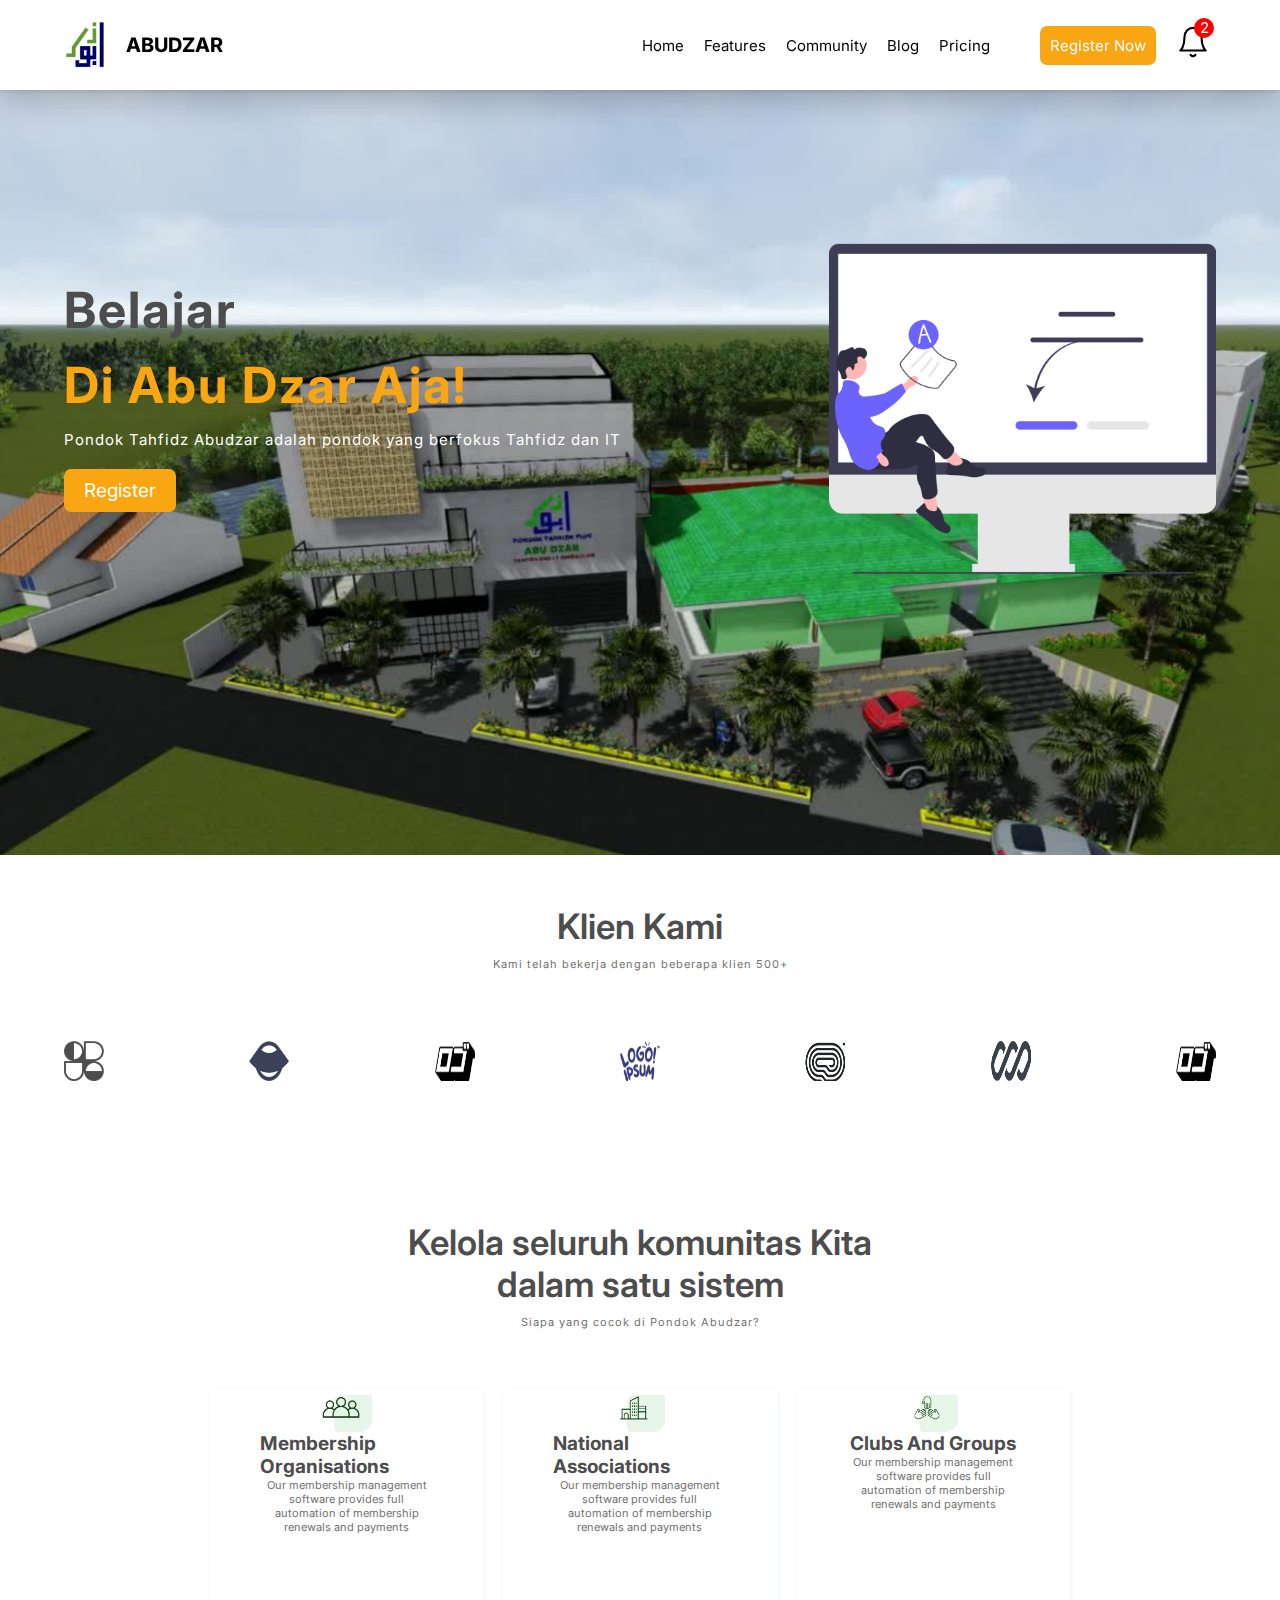
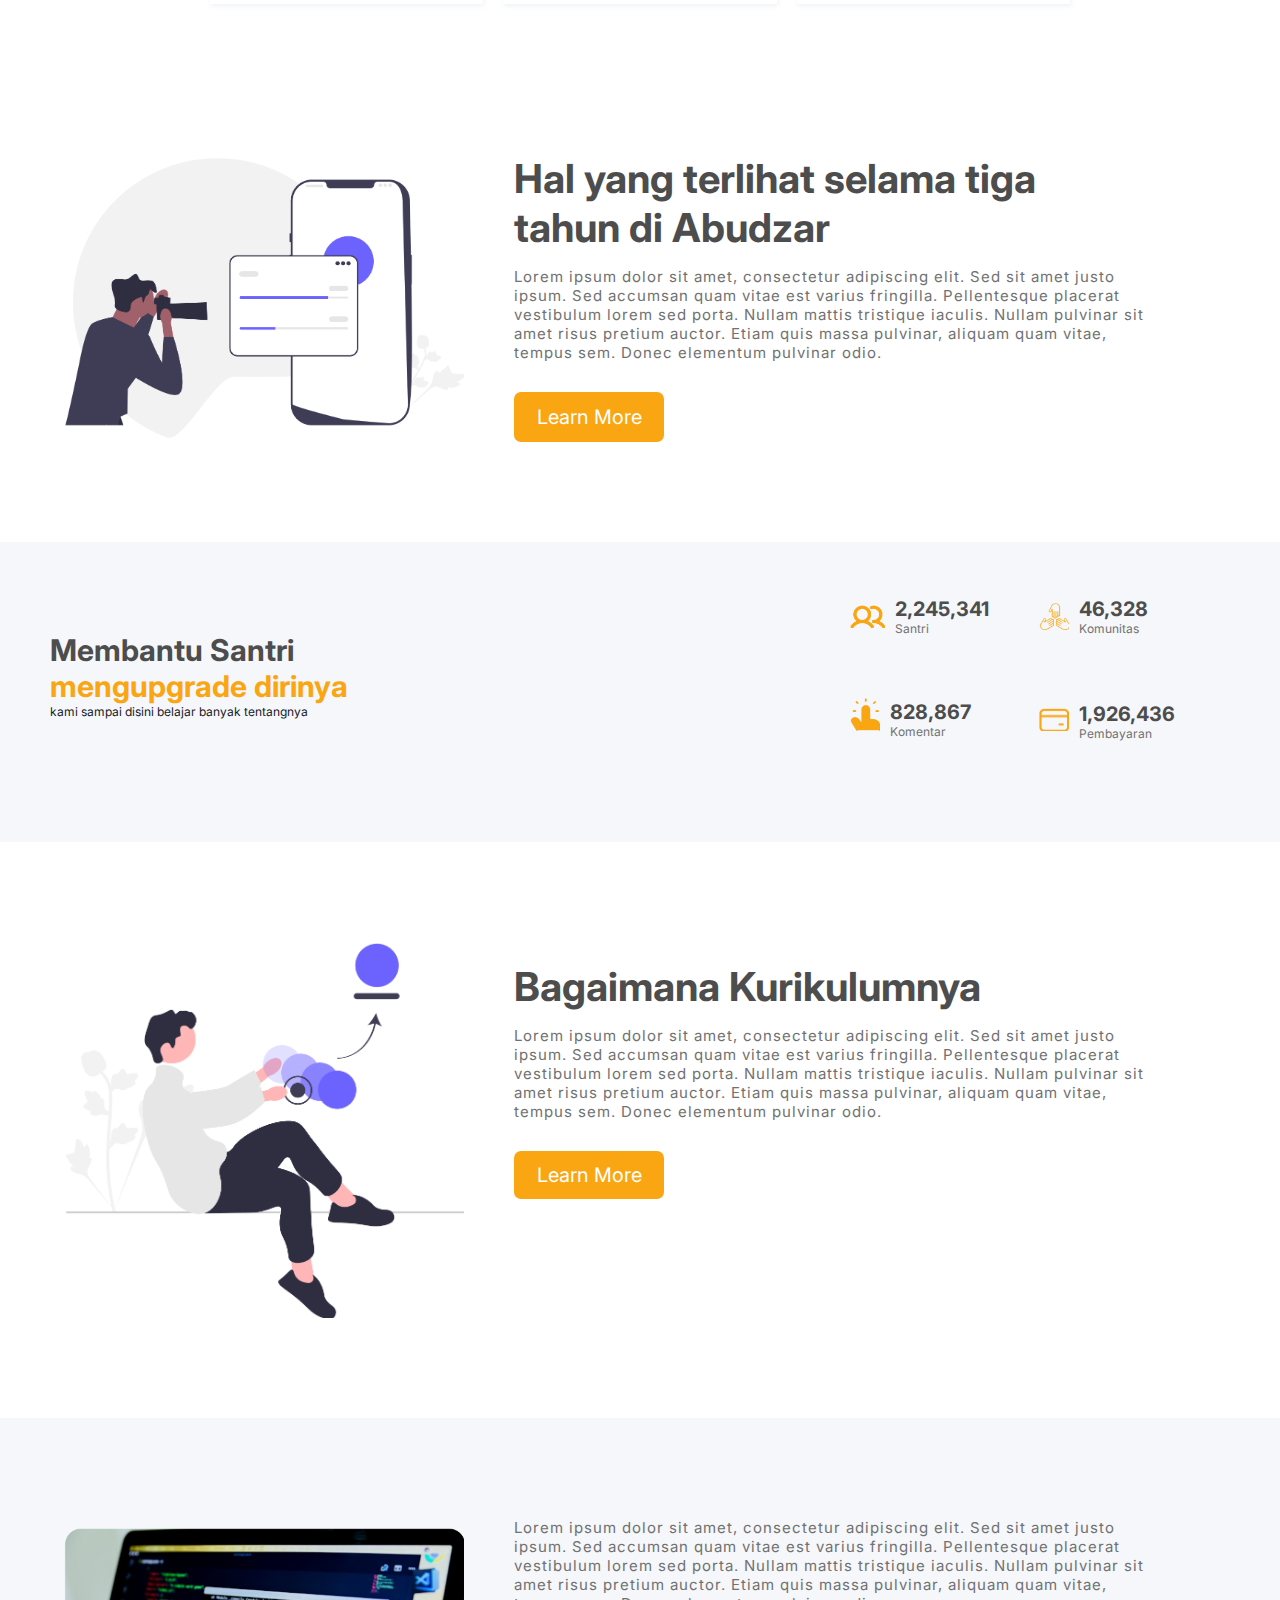
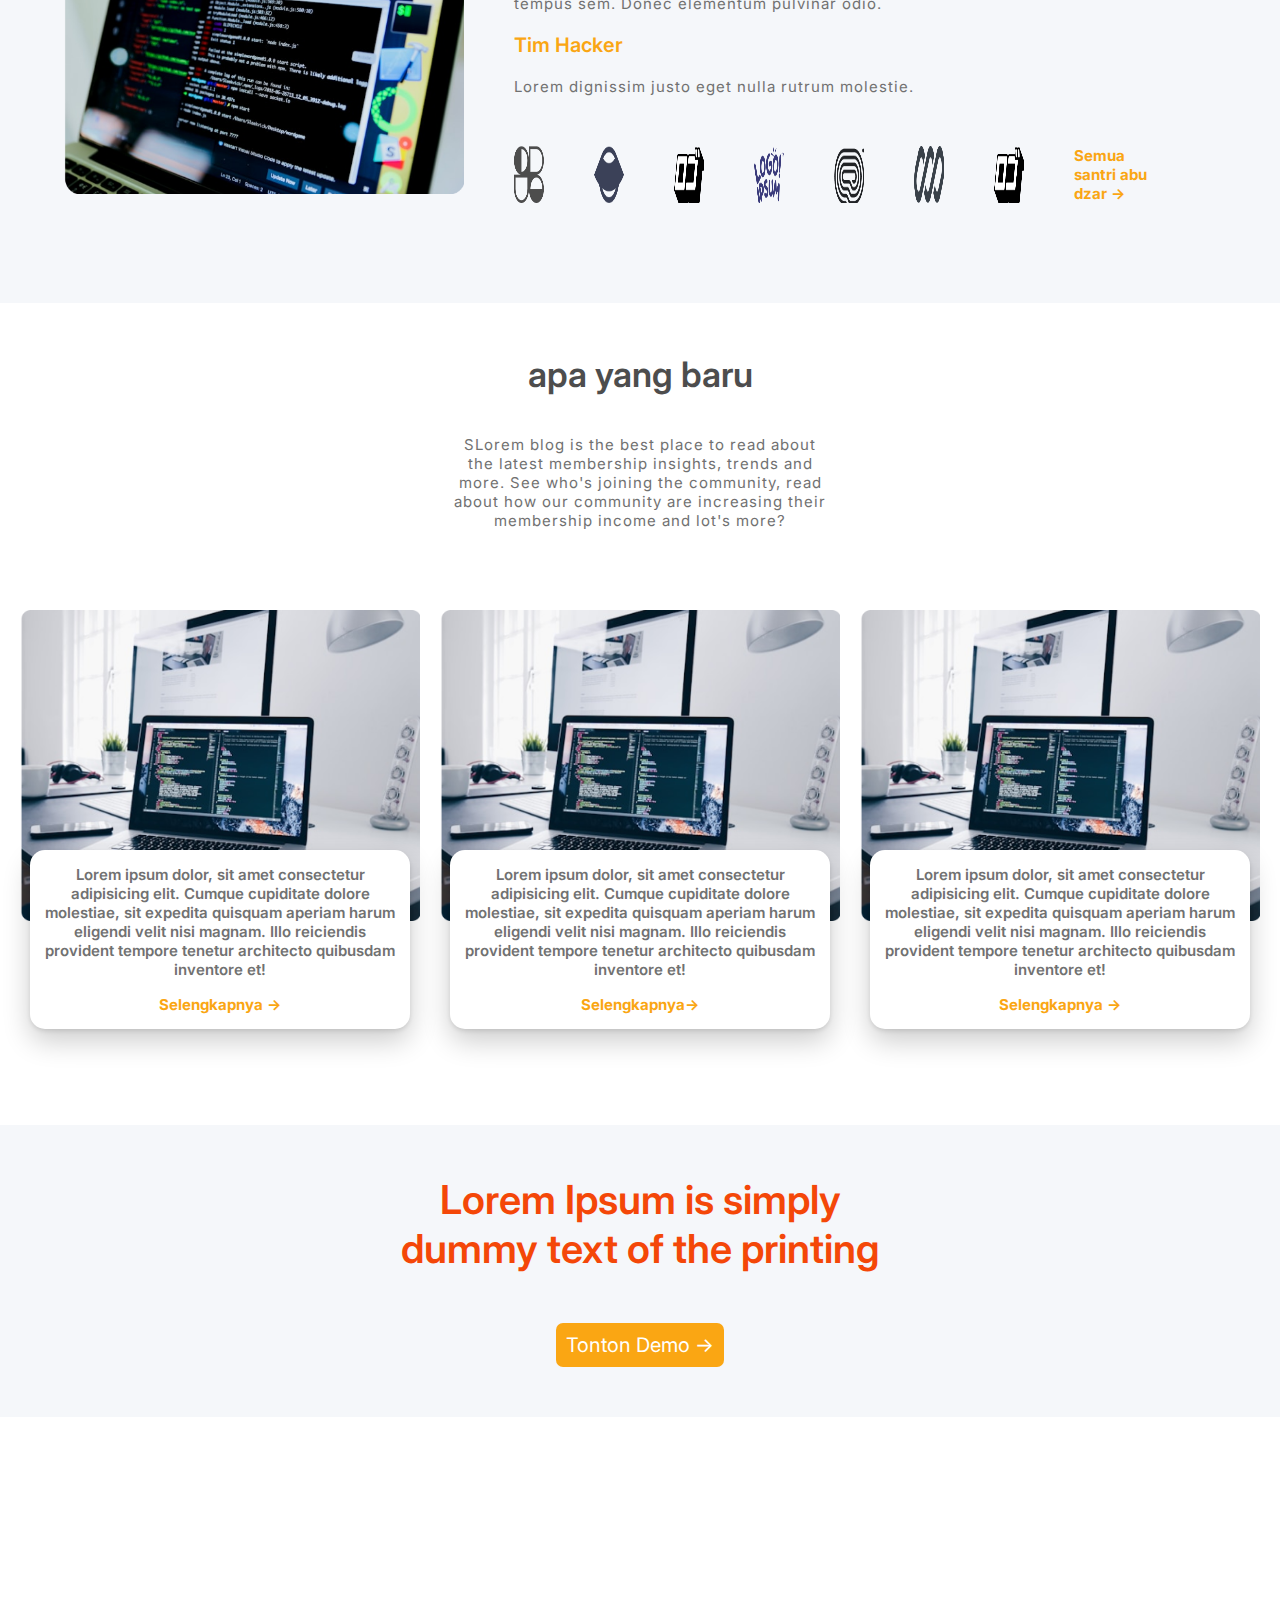
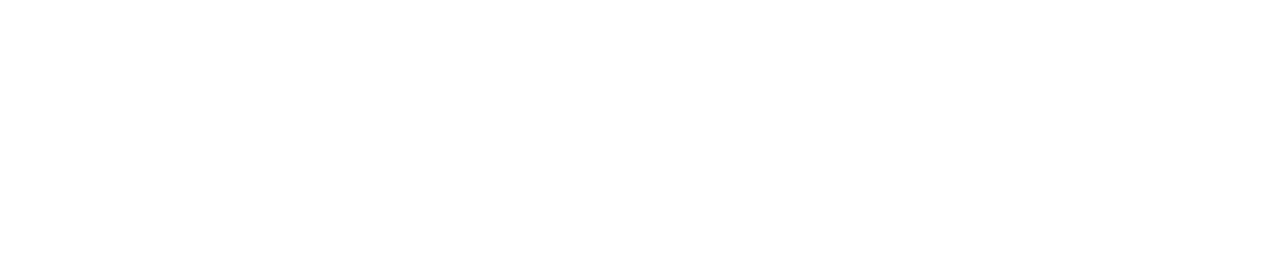
==== index.html @ 6085ee1b "push" ====
<!DOCTYPE html>
<html lang="en">
  <head>
    <meta charset="UTF-8" />
    <meta name="viewport" content="width=device-width, initial-scale=1.0" />
    <title>Latihan Slicing</title>
    <link rel="stylesheet" href="./style.css" />
  </head>
  <body>
    <section id="navigasi">
      <div class="container-navigasi">
        <div class="logo-header">
          <img src="./assets/logo-abudzar 1 (1).png" alt="" height="50" />
          <p>ABUDZAR</p>
        </div>
        <ul class="list-navigasi">
          <li>Home</li>
          <li>Features</li>
          <li>Community</li>
          <li>Blog</li>
          <li>Pricing</li>
          <li>
            <button>Register Now</button>
          </li>
          <li>
            <div class="user">
              <span>2</span>
              <img src="./assets/bell.svg" alt="" width="34px" />
            </div>
          </li>
        </ul>

        <!-- yang di tambahkan di praktek -->
        <div class="icon-menu">
          <img src="./assets/menu.svg" alt="" width="34px" />
        </div>
      </div>
    </section>
    <section id="banner">
      <div class="container-banner">
        <div class="belajar">
          <h1>Belajar</h1>
          <h1 class="text-abudzar">Di Abu Dzar Aja!</h1>
          <p>
            Pondok Tahfidz Abudzar adalah pondok yang berfokus Tahfidz dan IT
          </p>
          <button>Register</button>
        </div>
        <img src="./assets/Illustration.png" alt="abudzar" width="400" />
      </div>
    </section>

    <section id="klien-kami">
      <div class="container-klien-kami">
        <h1>Klien Kami</h1>
        <p>Kami telah bekerja dengan beberapa klien 500+</p>
        <div class="kumpulan-image">
          <img src="./assets/Logo (2).png" alt="" />
          <img src="./assets/Logo (3).png" alt="" />
          <img src="./assets/Logo (4).png" alt="" />
          <img src="./assets/Logo (5).png" alt="" />
          <img src="./assets/Logo (6).png" alt="" />
          <img src="./assets/Logo (7).png" alt="" />
          <img src="./assets/Logo (4).png" alt="" />
        </div>
      </div>
    </section>

    <!-- Kelola seluruh komunitas Kita dalam satu sistem -->
    <section id="Komunitas">
      <div class="container-komunitas">
        <h1 class="Kelola">
          Kelola seluruh komunitas Kita <br />dalam satu sistem
        </h1>
        <p class="siapa">Siapa yang cocok di Pondok Abudzar?</p>

        <div class="pembungkus-assets">
          <div class="assets">
            <img src="./assets/Icon (1).png" alt="" width="50px" />
            <h1 class="membership">Membership Organisations</h1>
            <p>
              Our membership management software provides full automation of
              membership renewals and payments
            </p>
          </div>
          <div class="assets">
            <img src="./assets/Icon (2).png" alt="" width="50px" />
            <h1 class="membership">National Associations</h1>
            <p>
              Our membership management software provides full automation of
              membership renewals and payments
            </p>
          </div>
          <div class="assets">
            <img src="./assets/Icon (3).png" alt="" width="50px" />
            <h1 class="membership">Clubs And Groups</h1>
            <p>
              Our membership management software provides full automation of
              membership renewals and payments
            </p>
          </div>
        </div>
      </div>
    </section>

    <!-- banner yang ke 2 -->
    <section id="banner-2">
      <div class="container-banner-2">
        <img
          src="./assets/undraw_photo_session_re_c0cp 1.png"
          alt="abudzar"
          width="400"
        />
        <div class="belajar-2">
          <h1>Hal yang terlihat selama tiga <br />tahun di Abudzar</h1>
          <p>
            Lorem ipsum dolor sit amet, consectetur adipiscing elit. Sed sit
            amet justo ipsum. Sed accumsan quam vitae est varius fringilla.
            Pellentesque placerat vestibulum lorem sed porta. Nullam mattis
            tristique iaculis. Nullam pulvinar sit amet risus pretium auctor.
            Etiam quis massa pulvinar, aliquam quam vitae, tempus sem. Donec
            elementum pulvinar odio.
          </p>
          <button>Learn More</button>
        </div>
      </div>
    </section>

    <!-- membantu santri mengupgrade dirinya -->
    <section id="membantu-santri-mengupgrade-dirinya">
      <div class="container-bantu-santri">
        <div class="membantu-santri">
          <div class="pembungkus-judul">
            <h1>Membantu Santri</h1>
            <h2>mengupgrade dirinya</h2>
            <p>kami sampai disini belajar banyak tentangnya</p>
          </div>
        </div>

        <!-- isi dari membantu santri -->
        <div class="icon">
          <div class="pembungkus-isi-1">
            <div class="pembungkus-semua-1">
              <div class="image">
                <img src="./assets/Vector (5).png" alt="" width="35" />
              </div>
              <div class="pembungkus-deskripsi">
                <h3>2,245,341</h3>
                <p>Santri</p>
              </div>
            </div>

            <div class="pembungkus-semua-2">
              <div class="image-2">
                <img src="./assets/Vector (6).png" alt="" width="30" />
              </div>
              <div class="pembungkus-deskripsi-2">
                <h3>828,867</h3>
                <p>Komentar</p>
              </div>
            </div>
          </div>

          <div class="pembungkus-isi-2">
            <div class="pembungkus-semua-3">
              <div class="image-3">
                <img src="./assets/Group 2 (2).png" alt="" width="30" />
              </div>
              <div class="pembungkus-deskripsi-3">
                <h3>46,328</h3>
                <p>Komunitas</p>
              </div>
            </div>

            <div class="pembungkus-semua-4">
              <div class="image-4">
                <img src="./assets/Vector (8).png" alt="" width="30" />
              </div>
              <div class="pembungkus-deskripsi-4">
                <h3>1,926,436</h3>
                <p>Pembayaran</p>
              </div>
            </div>
          </div>
        </div>
      </div>
    </section>

    <!-- banner-3 -->
    <section id="banner-3">
      <div class="container-banner-3">
        <img
          src="./assets/undraw_color_palette_re_dwy7 1.png"
          alt="abudzar"
          width="400"
        />
        <div class="belajar-3">
          <h1>Bagaimana Kurikulumnya</h1>
          <p>
            Lorem ipsum dolor sit amet, consectetur adipiscing elit. Sed sit
            amet justo ipsum. Sed accumsan quam vitae est varius fringilla.
            Pellentesque placerat vestibulum lorem sed porta. Nullam mattis
            tristique iaculis. Nullam pulvinar sit amet risus pretium auctor.
            Etiam quis massa pulvinar, aliquam quam vitae, tempus sem. Donec
            elementum pulvinar odio.
          </p>
          <button>Learn More</button>
        </div>
      </div>
    </section>

    <!-- banner 4 tim hacker -->
    <section id="tim-hacker">
      <div class="container-tim-hacker">
        <img src="./assets/komputer.png" alt="abudzar" width="400" />

        <div class="pembungkus-icon-deskripsi">
          <div class="belajar-icon">
            <div class="belajar-hacker">
              <p>
                Lorem ipsum dolor sit amet, consectetur adipiscing elit. Sed sit
                amet justo ipsum. Sed accumsan quam vitae est varius fringilla.
                Pellentesque placerat vestibulum lorem sed porta. Nullam mattis
                tristique iaculis. Nullam pulvinar sit amet risus pretium
                auctor. Etiam quis massa pulvinar, aliquam quam vitae, tempus
                sem. Donec elementum pulvinar odio.
              </p>
              <h3>Tim Hacker</h3>
              <p class="bawah">
                Lorem dignissim justo eget nulla rutrum molestie.
              </p>

              <div class="pembungkus-icon-hacker">
                <img src="./assets/Logo (2).png" alt="" />
                <img src="./assets/Logo (3).png" alt="" />
                <img src="./assets/Logo (4).png" alt="" />
                <img src="./assets/Logo (5).png" alt="" />
                <img src="./assets/Logo (6).png" alt="" />
                <img src="./assets/Logo (7).png" alt="" />
                <img src="./assets/Logo (4).png" alt="" />
                <a href="#">Semua santri abu dzar &rarr;</a>
              </div>
            </div>
          </div>
        </div>
      </div>
    </section>

    <!-- apa yang baru -->
    <section id="apa-yang-baru">
      <div class="container-apa-yang-baru">
        <h1 class="isi-yang-baru">apa yang baru</h1>
        <p class="lorem">
          SLorem blog is the best place to read about the latest membership
          insights, trends and more. See who's joining the community, read about
          how our community are increasing their membership income and lot's
          more​?
        </p>
      </div>

      <div class="container-yang-baru">
        <div class="card">
          <img
            src="./assets/christopher-gower-m_HRfLhgABo-unsplash 1.png"
            alt=""
          />
          <div class="tulisan">
            <p>
              Lorem ipsum dolor, sit amet consectetur adipisicing elit. Cumque
              cupiditate dolore molestiae, sit expedita quisquam aperiam harum
              eligendi velit nisi magnam. Illo reiciendis provident tempore
              tenetur architecto quibusdam inventore et!
            </p>
            <a href="#">Selengkapnya &rarr;</a>
          </div>
        </div>

        <div class="card">
          <img
            src="./assets/christopher-gower-m_HRfLhgABo-unsplash 1.png"
            alt=""
          />
          <div class="tulisan">
            <p>
              Lorem ipsum dolor, sit amet consectetur adipisicing elit. Cumque
              cupiditate dolore molestiae, sit expedita quisquam aperiam harum
              eligendi velit nisi magnam. Illo reiciendis provident tempore
              tenetur architecto quibusdam inventore et!
            </p>
            <a href="#">Selengkapnya&rarr;</a>
          </div>
        </div>

        <div class="card">
          <img
            src="./assets/christopher-gower-m_HRfLhgABo-unsplash 1.png"
            alt=""
          />
          <div class="tulisan">
            <p>
              Lorem ipsum dolor, sit amet consectetur adipisicing elit. Cumque
              cupiditate dolore molestiae, sit expedita quisquam aperiam harum
              eligendi velit nisi magnam. Illo reiciendis provident tempore
              tenetur architecto quibusdam inventore et!
            </p>
            <a href="#">Selengkapnya &rarr;</a>
          </div>
        </div>
      </div>
    </section>

    <!-- PRINTING -->
    <section id="text-of-the-printing">
      <div class="printing">
        <h1>Lorem Ipsum is simply<br> dummy text of the printing</h1>
        <button>Tonton Demo &rarr;</button>
      </div>
    </section>

    <section id="height"></section>
  </body>
</html>
---- style.css ----
@import url("https://fonts.googleapis.com/css2?family=Inter:ital,opsz,wght@0,14..32,100..900;1,14..32,100..900&display=swap");

* {
  margin: 0;
  padding: 0;
  font-family: "Inter", sans-serif;
}

#navigasi {
  position: sticky;
  top: 0px;
  background-color: white;
  box-shadow: rgba(0, 0, 0, 0.2) 0px 12px 28px 0px,
    rgba(0, 0, 0, 0.1) 0px 2px 4px 0px,
    rgba(255, 255, 255, 0.05) 0px 0px 0px 1px inset;
  padding-bottom: 20px;
  padding-top: 20px;
  z-index: 9;
}

.user {
  /* background-color: #717171; */
  width: 40px;
  height: 40px;
  position: relative;
}
.user span {
  color: white;
  background-color: red;
  position: absolute;
  right: 2px;
  top: -7px;
  width: 20px;
  height: 20px;
  text-align: center;
  border-radius: 10px;
}

.container-navigasi {
  /* background-color: rgb(234, 186, 127); */
  display: flex;
  margin-left: 5%;
  margin-right: 5%;
  /* margin-top: 25px; */
  /* margin-bottom: 20px; */
  /* font-family: "Inter", sans-serif; */
  justify-content: space-between;
  align-items: canter;
  /* padding-right: 40px;
    padding-left: 40px; */
  /* border-radius: 10px; */
}
.logo-header {
  /* background-color: aquamarine; */
  display: flex;
  font-size: 20px;
  font-weight: 750;
  align-items: center;
}
.logo-header img {
  margin-right: 20px;
}
.list-navigasi {
  /* background-color: yellow; */
  display: flex;
  margin-top: 15px;
  font-size: 15px;
  align-items: center;
  height: 20px;
}

.list-navigasi li {
  list-style: none;
  margin-left: 20px;
  /* margin-right: 10px; */
}
#banner {
  /* background-color: #f5f7fa; */
  background-image: url(./assets/pondok.png);
  height: 85vh;
  background-size: cover;
  background-repeat: no-repeat;
}
.container-banner {
  /* background-color: rgb(169, 169, 247); */
  display: flex;
  margin-left: 5%;
  margin-right: 5%;
  justify-content: space-between;
  align-items: center;
  padding-top: 100px;
  padding-bottom: 100px;
}
.belajar {
  /* background-color: antiquewhite; */
}
.container-banner img {
  /* background-color: bisque; */
}
.belajar h1 {
  color: #4d4d4d;
  font-size: 50px;
  margin-bottom: 15px;
  letter-spacing: 2px;
}
.belajar .text-abudzar {
  color: #faa613;
  font-size: 50px;
  margin-bottom: 15px;
  letter-spacing: 2px;
}
.belajar p {
  color: white;
  font-size: 15px;
  margin-bottom: 20px;
  letter-spacing: 1px;
}
.belajar button {
  background-color: #faa613;
  border: none;
  color: white;
  font-size: 19px;
  padding: 10px 20px;
  border-radius: 7px;
}
.list-navigasi button {
  background-color: #faa613;
  border: none;
  color: white;
  font-size: 15px;
  padding: 10px 10px;
  border-radius: 7px;
  margin-left: 30px;
}

button:hover {
  background-color: rgb(217, 128, 10);
}

#klien-kami {
  background-color: white;
}
.container-klien-kami {
  text-align: center;
  /* background-color: #faa613; */
  margin-left: 5%;
  margin-right: 5%;
  padding-top: 50px;
  padding-bottom: 50px;
}
.container-klien-kami h1 {
  font-size: 35px;
  font-weight: 600;
  margin-bottom: 10px;
  color: #4d4d4d;
}

.container-klien-kami p {
  color: #717171;
  font-size: 11px;
  margin-bottom: 20px;
  letter-spacing: 1px;
}

.kumpulan-image {
  display: flex;
  justify-content: space-between;
  padding-top: 50px;
}

.kumpulan-image img {
  width: 40px;
}

#Komunitas {
  /* background-color: #faa613; */
  margin-top: 20px;
}

.container-komunitas {
  /* background-color: #67512c; */

  margin-left: 200px;
  margin-right: 200px;
}

.Kelola {
  font-weight: 600;
  margin-bottom: 10px;
  font-size: 35px;
  color: #4d4d4d;
  text-align: center;
  padding-top: 70px;
}

.siapa {
  color: #717171;
  font-size: 11px;
  margin-bottom: 20px;
  letter-spacing: 1px;
  text-align: center;
}

.assets {
  /* background-color: green; */
  display: flex;
  flex-direction: column;
  align-items: center;
  margin-right: 10px;
  margin-left: 10px;
  box-shadow: 1px 2px 5px #abbed133;
  padding-bottom: 50px;
  padding-left: 50px;
  padding-right: 50px;
}

.pembungkus-assets {
  display: flex;
  padding-top: 40px;
  padding-bottom: 50px;
}

.membership {
  color: #4d4d4d;
  font-size: 19px;
  font-weight: 700;
}

.pembungkus-assets p {
  color: #717171;
  font-size: 11px;
  margin-bottom: 20px;
  text-align: center;
  color: #717171;
}

#banner-2 {
  /* background-color: #f5f7fa; */
}
.container-banner-2 {
  /* background-color: rgb(169, 169, 247); */
  display: flex;
  margin-left: 5%;
  margin-right: 10%;
  justify-content: space-between;
  align-items: center;
  padding-top: 100px;
  padding-bottom: 100px;
}
.belajar-2 {
  /* background-color: antiquewhite; */
  padding-left: 50px;
}
.container-banner-2 img {
  /* background-color: bisque; */
}
.belajar-2 h1 {
  color: #4d4d4d;
  font-size: 40px;
  margin-bottom: 15px;
}

.belajar-2 p {
  color: #717171;
  font-size: 15px;
  margin-bottom: 20px;
  letter-spacing: 1px;
}
.belajar-2 button {
  background-color: #faa613;
  border: none;
  color: white;
  font-size: 20px;
  padding: 13px;
  border-radius: 7px;
  margin-top: 10px;
  width: 150px;
}

button:hover {
  background-color: rgb(217, 128, 10);
}

/* membantu santri */
#membantu-santri-mengupgrade-dirinya {
  background-color: #f5f7fa;
  height: 300px;
}

.container-bantu-santri {
  /* background-color: #faa613; */
  padding: 50px;
  display: flex;
  justify-content: space-between;
}

.membantu-santri {
  padding-top: 40px;
}

.pembungkus-judul h1 {
  font-size: 30px;
  color: #4d4d4d;
  font-weight: 700;
}

.pembungkus-judul h2 {
  font-size: 30px;
  color: #faa613;
  font-weight: 700;
}

.pembungkus-judul p {
  color: #18191f;
  font-weight: 400;
  font-size: 12px;
}

.membantu-santri {
  /* background-color: aqua; */
}

.icon {
  /* background-color: rgb(130, 247, 5); */
  padding: 5px;
  display: flex;
}

.isi {
  /* background-color: green; */
  height: 500px;
}

.pembungkus-isi-1 {
  /* background-color: rgb(238, 19, 19); */
}

.pembungkus-semua-1 {
  padding-bottom: 50px;
  margin-right: 50px;
  display: flex;
  align-items: center;
  /* background-color: blue; */
}

.pembungkus-deskripsi {
  padding-left: 10px;
  padding-bottom: 4px;
}

.pembungkus-deskripsi h3 {
  color: #4d4d4d;
  font-weight: 700;
  font-size: 20px;
}
.pembungkus-deskripsi p {
  color: #717171;
  font-weight: 400;
  font-size: 12px;
}

.pembungkus-deskripsi-2 {
  padding-left: 10px;
  padding-bottom: 4px;
  padding-top: 10px;
}

.pembungkus-semua-2 {
  padding-bottom: 50px;
  margin-right: 50px;
  display: flex;
  align-items: center;
  /* background-color: #d7c7aa; */
}

.pembungkus-deskripsi-2 h3 {
  color: #4d4d4d;
  font-weight: 700;
  font-size: 20px;
  align-items: center;
}

.pembungkus-deskripsi-2 p {
  color: #717171;
  font-weight: 400px;
  font-size: 12px;
}

.pembungkus-isi-2 {
  /* background-color: yellow; */
}

.pembungkus-semua-3 {
  padding-bottom: 50px;
  margin-right: 50px;
  display: flex;
  align-items: center;
  /* background-color: blue; */
}

.pembungkus-deskripsi-3 {
  padding-left: 10px;
  padding-bottom: 4px;
}

.pembungkus-deskripsi-3 h3 {
  color: #4d4d4d;
  font-weight: 700;
  font-size: 20px;
}
.pembungkus-deskripsi-3 p {
  color: #717171;
  font-weight: 400;
  font-size: 12px;
}

.pembungkus-deskripsi-4 {
  padding-left: 10px;
  padding-top: 5px;
  padding-bottom: 5px;
}

.pembungkus-semua-4 {
  margin-top: 7px;
  padding-bottom: 50px;
  margin-right: 50px;
  display: flex;
  align-items: center;
  /* background-color: #d7c7aa; */
}

.pembungkus-deskripsi-4 h3 {
  color: #4d4d4d;
  font-weight: 700;
  font-size: 20px;
  align-items: center;
}

.pembungkus-deskripsi-4 p {
  color: #717171;
  font-weight: 400px;
  font-size: 12px;
}

/* banner-3 */

#banner-3 {
  /* background-color: #f5f7fa; */
}
.container-banner-3 {
  /* background-color: rgb(169, 169, 247); */
  display: flex;
  margin-left: 5%;
  margin-right: 10%;
  justify-content: space-between;
  align-items: center;
  padding-top: 100px;
  padding-bottom: 100px;
}
.belajar-3 {
  /* background-color: antiquewhite; */
  padding-left: 50px;
}
.container-banner-3 img {
  /* background-color: bisque; */
}

.belajar-3 {
  padding-bottom: 100px;
}
.belajar-3 h1 {
  color: #4d4d4d;
  font-size: 40px;
  margin-bottom: 15px;
}

.belajar-3 p {
  color: #717171;
  font-size: 15px;
  margin-bottom: 20px;
  letter-spacing: 1px;
}
.belajar-3 button {
  background-color: #faa613;
  border: none;
  color: white;
  font-size: 20px;
  padding: 12px;
  border-radius: 7px;
  margin-top: 10px;
  width: 150px;
}

button:hover {
  background-color: rgb(217, 128, 10);
}

/* TIM-HACKER */

#tim-hacker {
  background-color: #f5f7fa;
}
.container-tim-hacker {
  /* background-color: rgb(169, 169, 247); */
  display: flex;
  margin-left: 5%;
  margin-right: 10%;
  justify-content: space-between;
  align-items: center;
  padding-top: 100px;
  padding-bottom: 100px;
}
.belajar-hacker {
  /* background-color: antiquewhite; */
  padding-left: 50px;
}
.container-tim-hacker img {
  /* background-color: bisque; */
}

.belajar-hacker {
  /* background-color: #4d4d4d; */
}
.belajar-hacker h3 {
  padding-top: 20px;
  color: #faa613;
  font-size: 20px;
  font-weight: 600;
}
.belajar-hacker p {
  color: #717171;
  font-size: 15px;
  letter-spacing: 1px;
}
.bawah {
  padding-top: 20px;
  color: #717171;
  font-size: 15px;
  letter-spacing: 1px;
}

.pembungkus-icon-hacker {
  /* background-color: #faa613; */
  display: flex;
  padding-top: 50px;
}

.pembungkus-icon-hacker img {
  /* background-color: aqua; */
  width: 30px;
  padding-right: 50px;
}

.pembungkus-icon-hacker a {
  text-decoration: none;
  color: #faa613;
  font-size: 15px;
  font-weight: 700;
}
.pembungkus-icon-hacker a:hover{
  color: #227B94;
}

/* apa yang baru */

#apa-yang-baru {
  /* background-color: #faa613; */
  margin-top: 50px;
}

.container-apa-yang-baru {
  /* background-color: #67512c; */

  margin-left: 200px;
  margin-right: 200px;
}

.isi-yang-baru {
  font-weight: 600;
  margin-bottom: 10px;
  font-size: 35px;
  color: #4d4d4d;
  text-align: center;
  padding-bottom: 30px;
}

.lorem {
  color: #717171;
  font-size: 15px;
  margin-bottom: 20px;
  letter-spacing: 1px;
  text-align: center;
  padding-right: 250px;
  padding-left: 250px;
}

/*apa yang baru */
.container-yang-baru{
  /* background-color: #faa613; */
  margin-top: 80px;
  display: flex;
  justify-content: space-evenly;
}



.card{
  /* overflow: hidden; */
  /* background-color: #4d4d4d; */
  width: 400px;
  position: relative;
}

.card img{
  width: 100%;
}

.tulisan{
  border-radius: 15px;
  padding: 15px;
  background-color: white;
  margin-left: 10px;
  margin-right: 10px;
  position: absolute;
  top: 240px;
  text-align: center;
  box-shadow: rgba(0, 0, 0, 0.2) 0px 12px 28px 0px,
    rgba(0, 0, 0, 0.1) 0px 2px 4px 0px,
    rgba(255, 255, 255, 0.05) 0px 0px 0px 1px inset;
}

.tulisan p{
  color: #717171;
  font-weight: 600;
  font-size: 15px;
  margin-bottom: 15px;
}

.tulisan a{
  text-decoration: none;
  color: #faa613;
  font-size: 15px;
  font-weight: 700;
}
.tulisan a:hover{
  color: #227B94;
}

/* Printing */

.printing{
 padding-top: 50px;
 padding-bottom: 50px;
  text-align: center;
  margin-top: 200px;
  background-color: #F5F7FA;
}
.printing h1{
  color: #F44708;
  font-size: 40px;
  font-weight: 600;
}

.printing button{
  background-color: #faa613;
  border: none;
  color: white;
  font-size: 20px;
  padding: 10px 10px;
  border-radius: 7px;
  margin-top: 50px;
}












#height {
  height: 50vh;
}

.icon-menu {
  display: none;
}
@media only screen and (max-width: 745px) {
  .icon-menu {
    display: block;
  }

  .list-navigasi {
    display: none;
  }

  .container-banner img {
    display: none;
  }
}
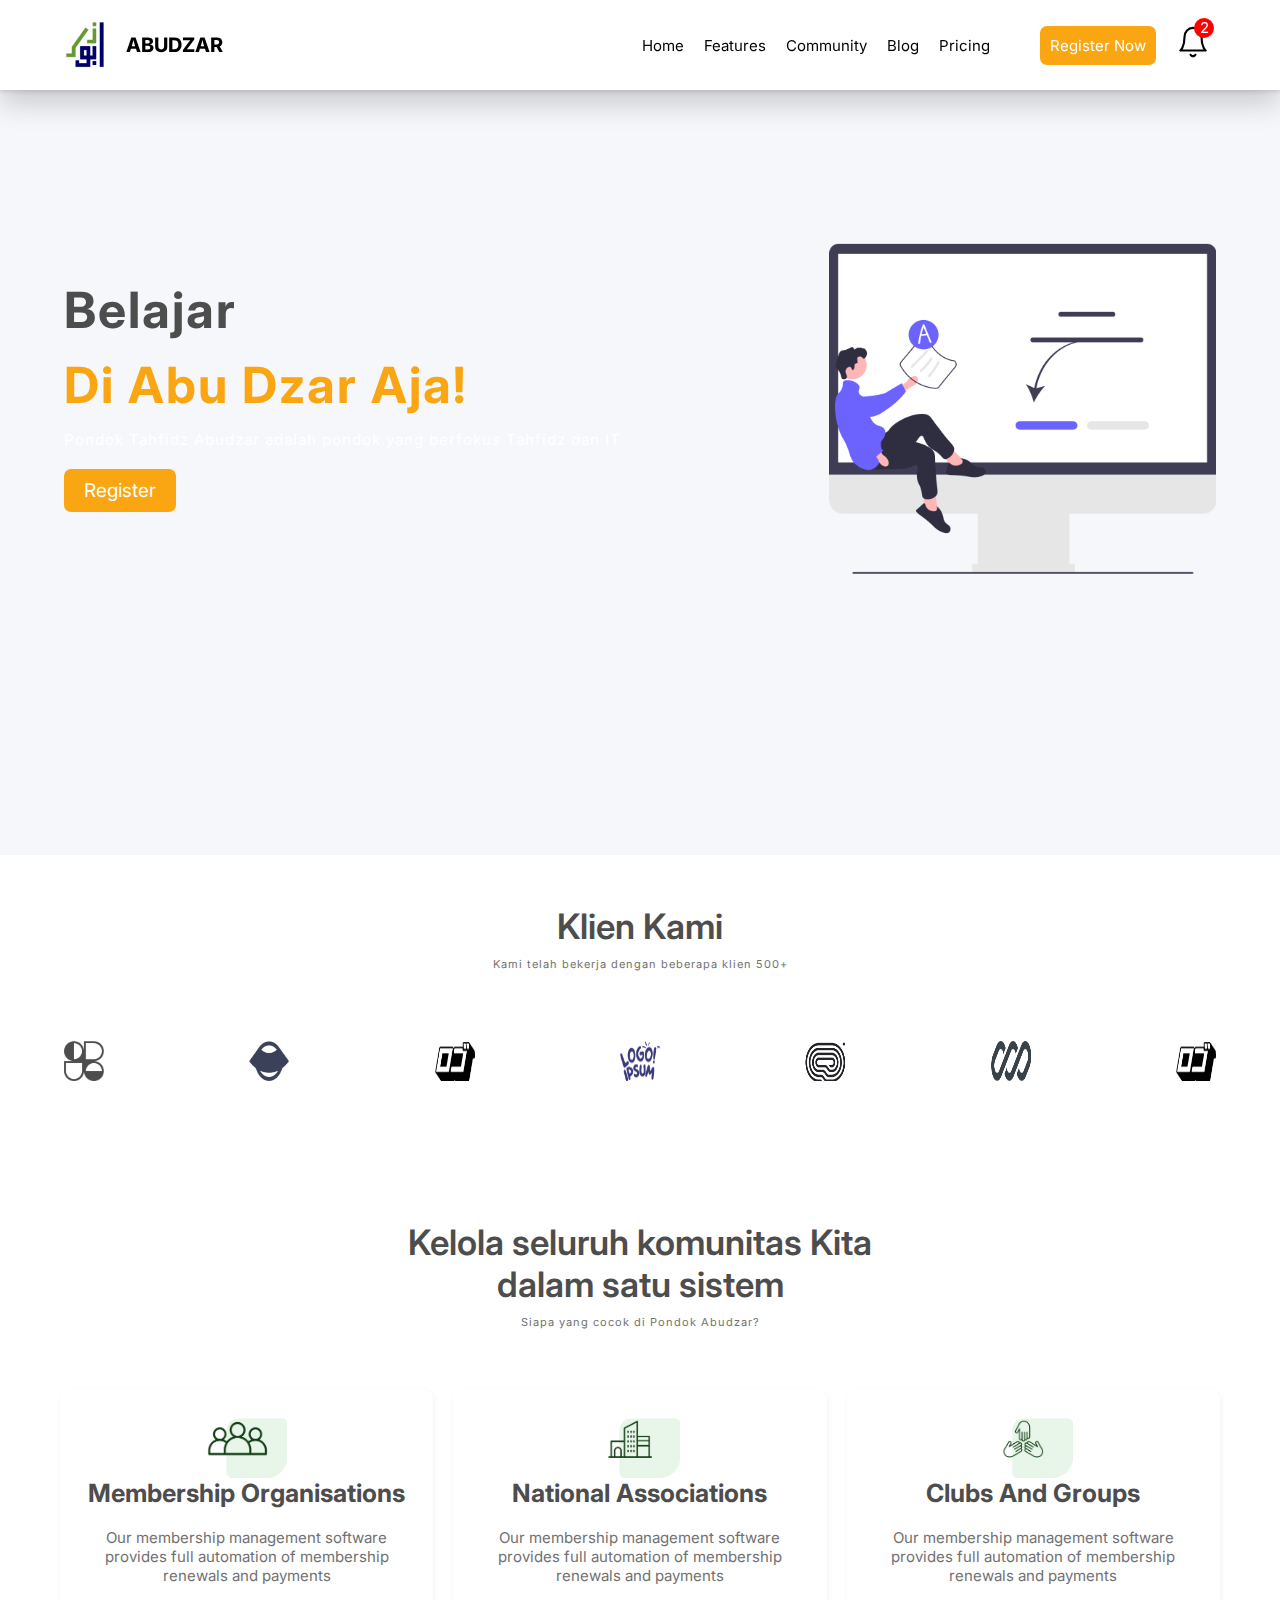
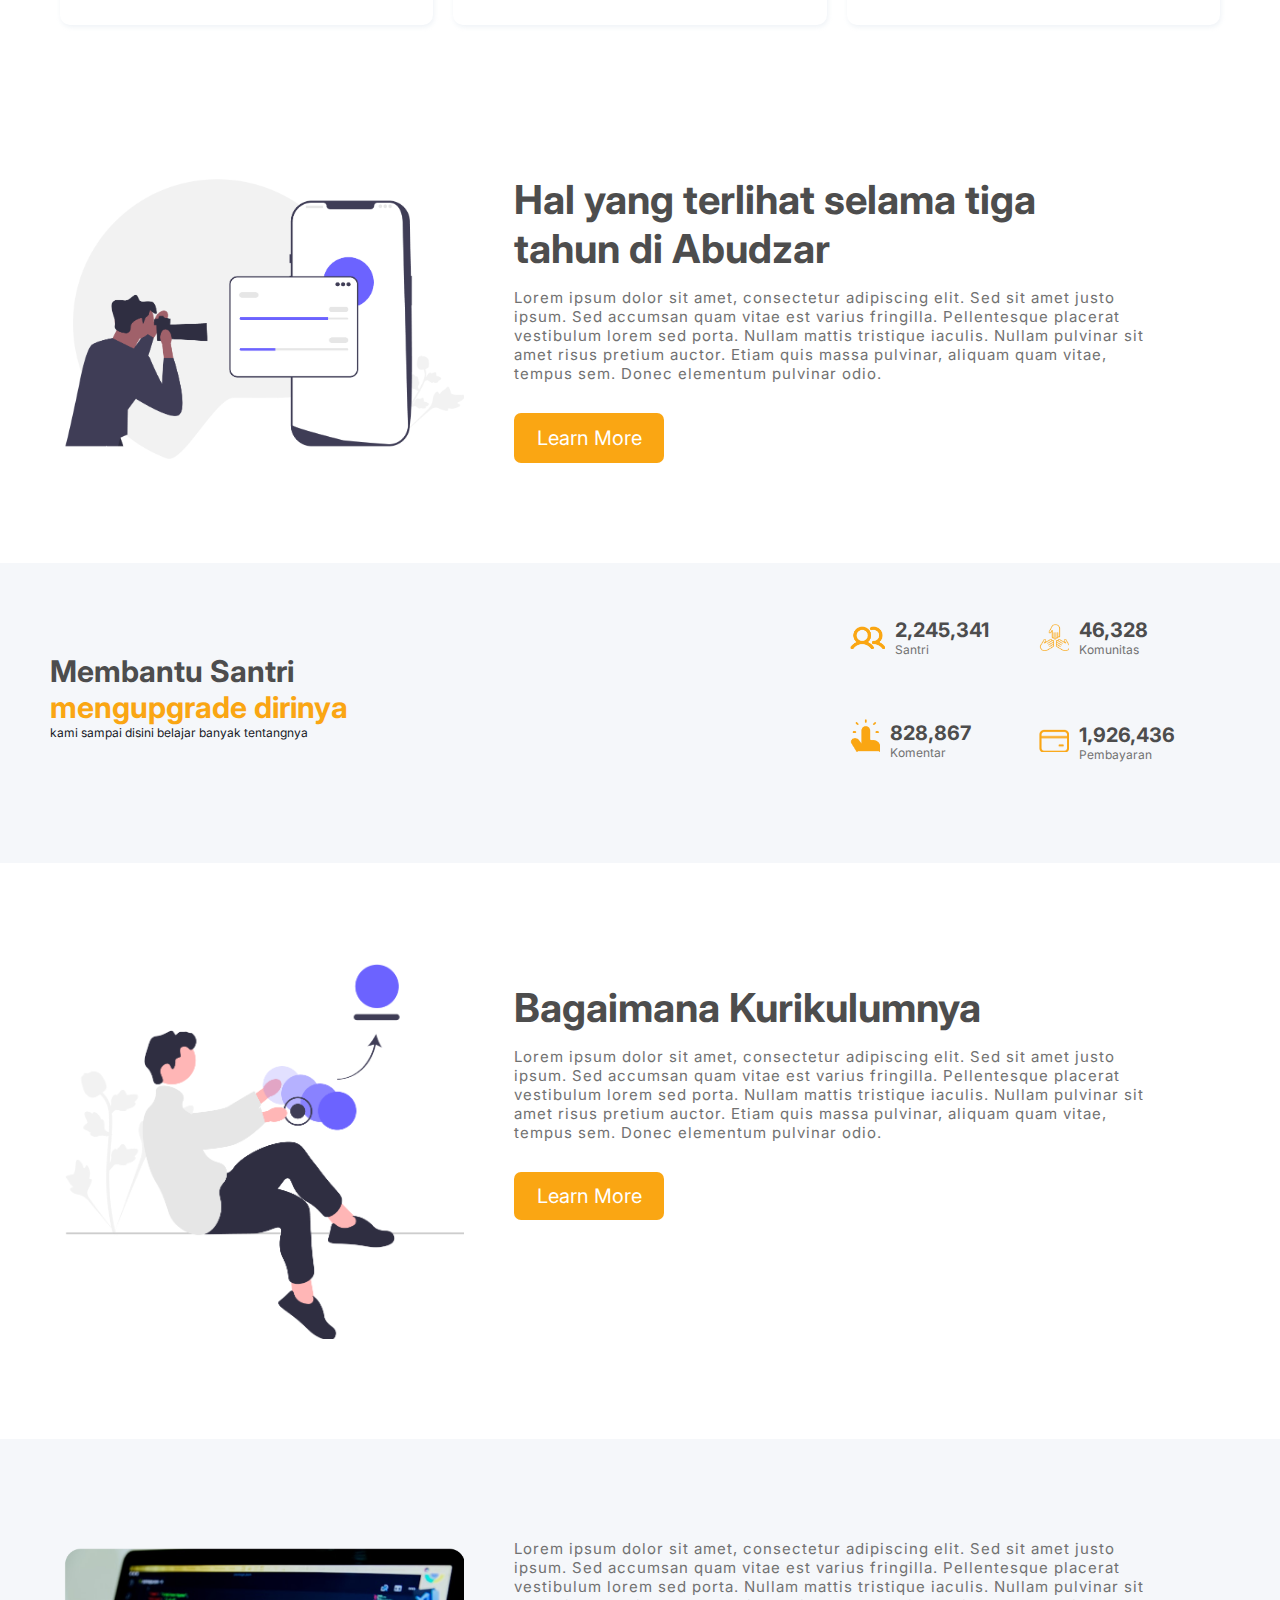
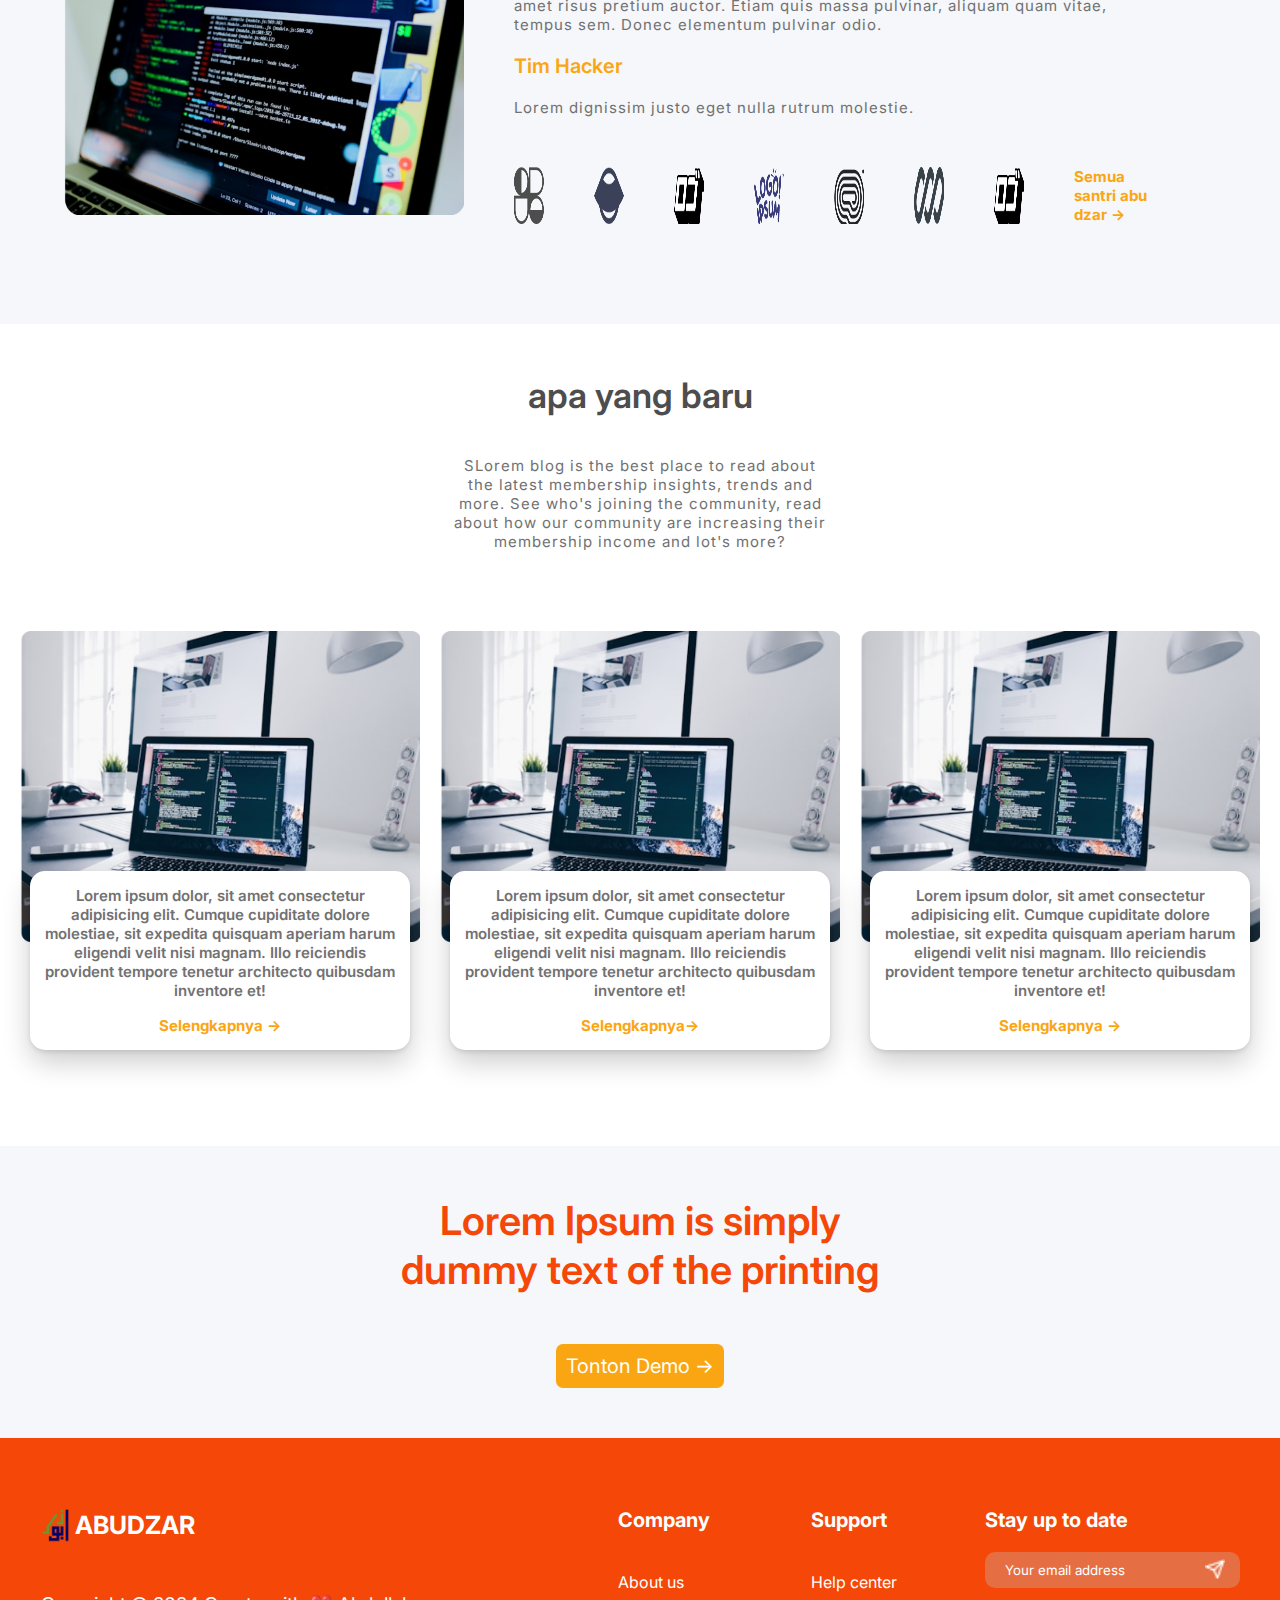
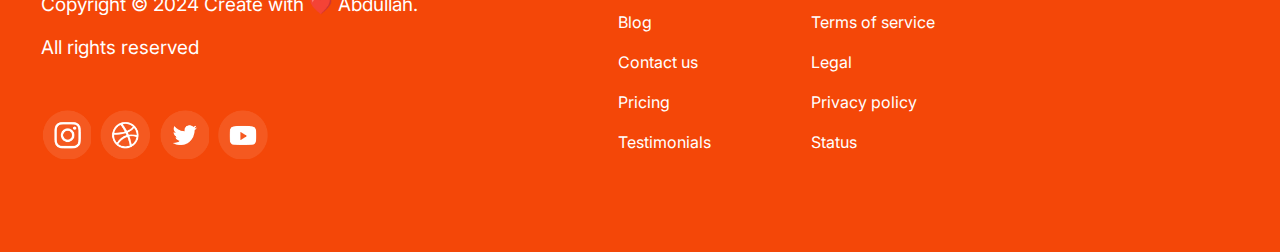
==== commit 0851d068: "slicing" ====
--- a/index.html
+++ b/index.html
@@ -13,12 +13,20 @@
           <img src="./assets/logo-abudzar 1 (1).png" alt="" height="50" />
           <p>ABUDZAR</p>
         </div>
+
         <ul class="list-navigasi">
-          <li>Home</li>
-          <li>Features</li>
-          <li>Community</li>
-          <li>Blog</li>
-          <li>Pricing</li>
+          <li class="list-navigasi-items">Home</li>
+          <li class="dropdown">
+            Features
+            <ul class="dropdown-menu">
+              <a href="#"><li>Sub Menu</li></a>
+              <a href="#"><li>Sub Menu</li></a>
+              <a href="#"><li>Sub Menu</li></a>
+            </ul>
+          </li>
+          <li class="list-navigasi-items">Community</li>
+          <li class="list-navigasi-items">Blog</li>
+          <li class="list-navigasi-items">Pricing</li>
           <li>
             <button>Register Now</button>
           </li>
@@ -76,7 +84,7 @@
 
         <div class="pembungkus-assets">
           <div class="assets">
-            <img src="./assets/Icon (1).png" alt="" width="50px" />
+            <img src="./assets/Icon (1).png" alt="" width="80px" />
             <h1 class="membership">Membership Organisations</h1>
             <p>
               Our membership management software provides full automation of
@@ -84,7 +92,7 @@
             </p>
           </div>
           <div class="assets">
-            <img src="./assets/Icon (2).png" alt="" width="50px" />
+            <img src="./assets/Icon (2).png" alt="" width="80px" />
             <h1 class="membership">National Associations</h1>
             <p>
               Our membership management software provides full automation of
@@ -92,7 +100,7 @@
             </p>
           </div>
           <div class="assets">
-            <img src="./assets/Icon (3).png" alt="" width="50px" />
+            <img src="./assets/Icon (3).png" alt="" width="80px" />
             <h1 class="membership">Clubs And Groups</h1>
             <p>
               Our membership management software provides full automation of
@@ -312,11 +320,72 @@
     <!-- PRINTING -->
     <section id="text-of-the-printing">
       <div class="printing">
-        <h1>Lorem Ipsum is simply<br> dummy text of the printing</h1>
+        <h1>
+          Lorem Ipsum is simply<br />
+          dummy text of the printing
+        </h1>
         <button>Tonton Demo &rarr;</button>
       </div>
     </section>
 
-    <section id="height"></section>
+    <!-- FOOTER -->
+    <footer id="footer">
+      <div class="container-footer">
+        <div class="container-footer-pembungkus">
+          <div class="container-1">
+            <div class="abudzar">
+              <img src="./assets/logo-abudzar 1 (1).png" alt="" height="35" />
+              <p>ABUDZAR</p>
+            </div>
+
+            <div class="bagian-text">
+              <p class="Copyright">Copyright © 2024 Create with ❤️ Abdullah.</p>
+              <p class="all">All rights reserved</p>
+            </div>
+            <div class="media">
+              <img src="./ig.png" alt="" />
+              <img src="./Social Icons.png" alt="" />
+              <img src="./burung.png" alt="" />
+              <img src="./yt.png" alt="" />
+            </div>
+          </div>
+
+          <!-- yang ke 2 -->
+          <div class="pembungkus-2">
+            <div class="conpany">
+              <h1>Company</h1>
+              <li>About us</li>
+              <li>Blog</li>
+              <li>Contact us</li>
+              <li>Pricing</li>
+              <li>Testimonials</li>
+            </div>
+
+            <!-- yang ke 3 -->
+            <div class="support">
+              <h1>Support</h1>
+              <li>Help center</li>
+              <li>Terms of service</li>
+              <li>Legal</li>
+              <li>Privacy policy</li>
+              <li>Status</li>
+            </div>
+
+            <!-- yang ke 4 -->
+            <div class="stay">
+              <h1>Stay up to date</h1>
+              <div class="input">
+                <input type="text" placeholder="Your email address" />
+                <span class="icon-pesawat">
+                  <img src="./Vector.png" alt=""  width="20"/>
+                </span>
+              </div>
+            </div>
+          </div>
+        </div>
+      </div>
+    </footer>
+
+    <!-- <section id="height"></section> -->
   </body>
 </html>
--- a/style.css
+++ b/style.css
@@ -17,6 +17,38 @@
   padding-top: 20px;
   z-index: 9;
 }
+/* tambahan  */
+#navigasi .dropdown{
+  position: relative;
+}
+
+.dropdown-menu{
+  display: none;
+  position: absolute;
+  list-style: none;
+  background-color: #faa613;
+  top: 100%;
+  border-radius: 10px;
+}
+
+.dropdown-menu li{
+  margin-left: 0 !important;
+}
+
+.dropdown-menu a{
+  width: 150px;
+  background-color: white;
+  display: block;
+  margin: 18px 12px;
+  text-decoration: none;
+  padding: 12px 0;
+  text-align: center;
+  border-radius: 10px;
+}
+
+.dropdown:hover .dropdown-menu{
+  display: block;
+}
 
 .user {
   /* background-color: #717171; */
@@ -69,14 +101,14 @@
   height: 20px;
 }
 
-.list-navigasi li {
+.list-navigasi li  {
   list-style: none;
   margin-left: 20px;
   /* margin-right: 10px; */
 }
 #banner {
-  /* background-color: #f5f7fa; */
-  background-image: url(./assets/pondok.png);
+  background-color: #f5f7fa;
+  /* background-image: url(./assets/pondok.png); */
   height: 85vh;
   background-size: cover;
   background-repeat: no-repeat;
@@ -180,8 +212,8 @@
 .container-komunitas {
   /* background-color: #67512c; */
 
-  margin-left: 200px;
-  margin-right: 200px;
+  margin-left: 50px;
+  margin-right: 50px;
 }
 
 .Kelola {
@@ -202,33 +234,39 @@
 }
 
 .assets {
-  /* background-color: green; */
+  /* background-color: red; */
   display: flex;
   flex-direction: column;
   align-items: center;
   margin-right: 10px;
   margin-left: 10px;
   box-shadow: 1px 2px 5px #abbed133;
-  padding-bottom: 50px;
-  padding-left: 50px;
-  padding-right: 50px;
+  padding-top: 20px;
+  padding-bottom: 20px;
+  padding-left: 20px;
+  padding-right: 20px;
+  border-radius: 10px;
 }
 
 .pembungkus-assets {
-  display: flex;
+  /* background-color: #227b94; */
+  display: flex;
+  justify-content: space-between;
   padding-top: 40px;
   padding-bottom: 50px;
 }
 
 .membership {
   color: #4d4d4d;
-  font-size: 19px;
-  font-weight: 700;
+  font-size: 25px;
+  font-weight: 700;
+  text-align: center;
 }
 
 .pembungkus-assets p {
-  color: #717171;
-  font-size: 11px;
+  padding-top: 20px;
+  color: #717171;
+  font-size: 15px;
   margin-bottom: 20px;
   text-align: center;
   color: #717171;
@@ -557,8 +595,8 @@
   font-size: 15px;
   font-weight: 700;
 }
-.pembungkus-icon-hacker a:hover{
-  color: #227B94;
+.pembungkus-icon-hacker a:hover {
+  color: #227b94;
 }
 
 /* apa yang baru */
@@ -595,27 +633,25 @@
 }
 
 /*apa yang baru */
-.container-yang-baru{
+.container-yang-baru {
   /* background-color: #faa613; */
   margin-top: 80px;
   display: flex;
   justify-content: space-evenly;
 }
 
-
-
-.card{
+.card {
   /* overflow: hidden; */
   /* background-color: #4d4d4d; */
   width: 400px;
   position: relative;
 }
 
-.card img{
+.card img {
   width: 100%;
 }
 
-.tulisan{
+.tulisan {
   border-radius: 15px;
   padding: 15px;
   background-color: white;
@@ -629,39 +665,39 @@
     rgba(255, 255, 255, 0.05) 0px 0px 0px 1px inset;
 }
 
-.tulisan p{
+.tulisan p {
   color: #717171;
   font-weight: 600;
   font-size: 15px;
   margin-bottom: 15px;
 }
 
-.tulisan a{
+.tulisan a {
   text-decoration: none;
   color: #faa613;
   font-size: 15px;
   font-weight: 700;
 }
-.tulisan a:hover{
-  color: #227B94;
+.tulisan a:hover {
+  color: #227b94;
 }
 
 /* Printing */
 
-.printing{
- padding-top: 50px;
- padding-bottom: 50px;
+.printing {
+  padding-top: 50px;
+  padding-bottom: 50px;
   text-align: center;
   margin-top: 200px;
-  background-color: #F5F7FA;
-}
-.printing h1{
-  color: #F44708;
+  background-color: #f5f7fa;
+}
+.printing h1 {
+  color: #f44708;
   font-size: 40px;
   font-weight: 600;
 }
 
-.printing button{
+.printing button {
   background-color: #faa613;
   border: none;
   color: white;
@@ -671,20 +707,135 @@
   margin-top: 50px;
 }
 
-
-
-
-
-
-
-
-
-
-
-
-#height {
+/* FOOTER */
+
+.container-footer{
+  background-color: #F44708;
+  display: flex;
+  justify-content: center;
+ 
+}
+.container-1{
+ /* background-color: #227b94; */
+ 
+}
+
+.container-footer-pembungkus{
+  display: flex;
+  /* background-color: #227b94; */
+  margin-top: 50px;
+  margin-bottom: 50px;
+}
+.abudzar{
+  padding-top: 20px;
+  display: flex;
+  align-items: center;
+}
+.abudzar p{
+  color: white;
+  font-weight: 700;
+  font-size: 25px;
+  margin-left: 5px;
+}
+
+.Copyright{
+  font-size: 19px;
+  color: white;
+  padding-top: 50px;
+  font-weight: 400;
+}
+
+.all{
+  font-size: 19px;
+  color: white;
+  padding-top: 20px;
+  font-weight: 400;
+  padding-bottom: 50px;
+}
+.media img{ 
+  width: 50px;
+  margin-right: 5px;
+}
+
+.pembungkus-2{
+  display: flex;
+  /* background-color: #faa613; */
+  margin-left: 100px;
+}
+.conpany{
+  margin-top: 20px;
+  margin-bottom: 50px;
+  margin-left: 100px;
+}
+.conpany h1{
+  color: white;
+  font-size: 20px;
+  margin-bottom: 20px;
+}
+.conpany li{
+  padding-top: 20px;
+ list-style: none;
+  color: white;
+}
+.support{
+  margin-top: 20px;
+  margin-left: 100px;
+  margin-right: 50px;
+}
+.support h1{
+  color: white;
+  font-size: 20px;
+  margin-bottom: 20px;
+}
+.support li{
+  color: white;
+  list-style: none;
+  padding-top: 20px;
+}
+
+.stay{
+  margin-top: 20px;
+  position: relative;
+}
+.stay h1{
+  color: white;
+  font-size: 20px;
+  margin-bottom: 20px;
+}
+.stay input{
+  padding: 10px 20px;
+  border-radius: 10px;
+  text-decoration: none;
+}
+
+.stay input{
+  background-color: #e56e42;
+ text-decoration: none;
+ border: none;
+}
+
+
+.input{
+  /* background-color: #4d4d4d; */
+  position: relative;
+}
+
+.input ::placeholder{
+  color: white;
+}
+
+.input span{
+  position: absolute;
+  right: 15px;
+  top: 7px;
+}
+
+
+
+
+/* #height {
   height: 50vh;
-}
+} */
 
 .icon-menu {
   display: none;
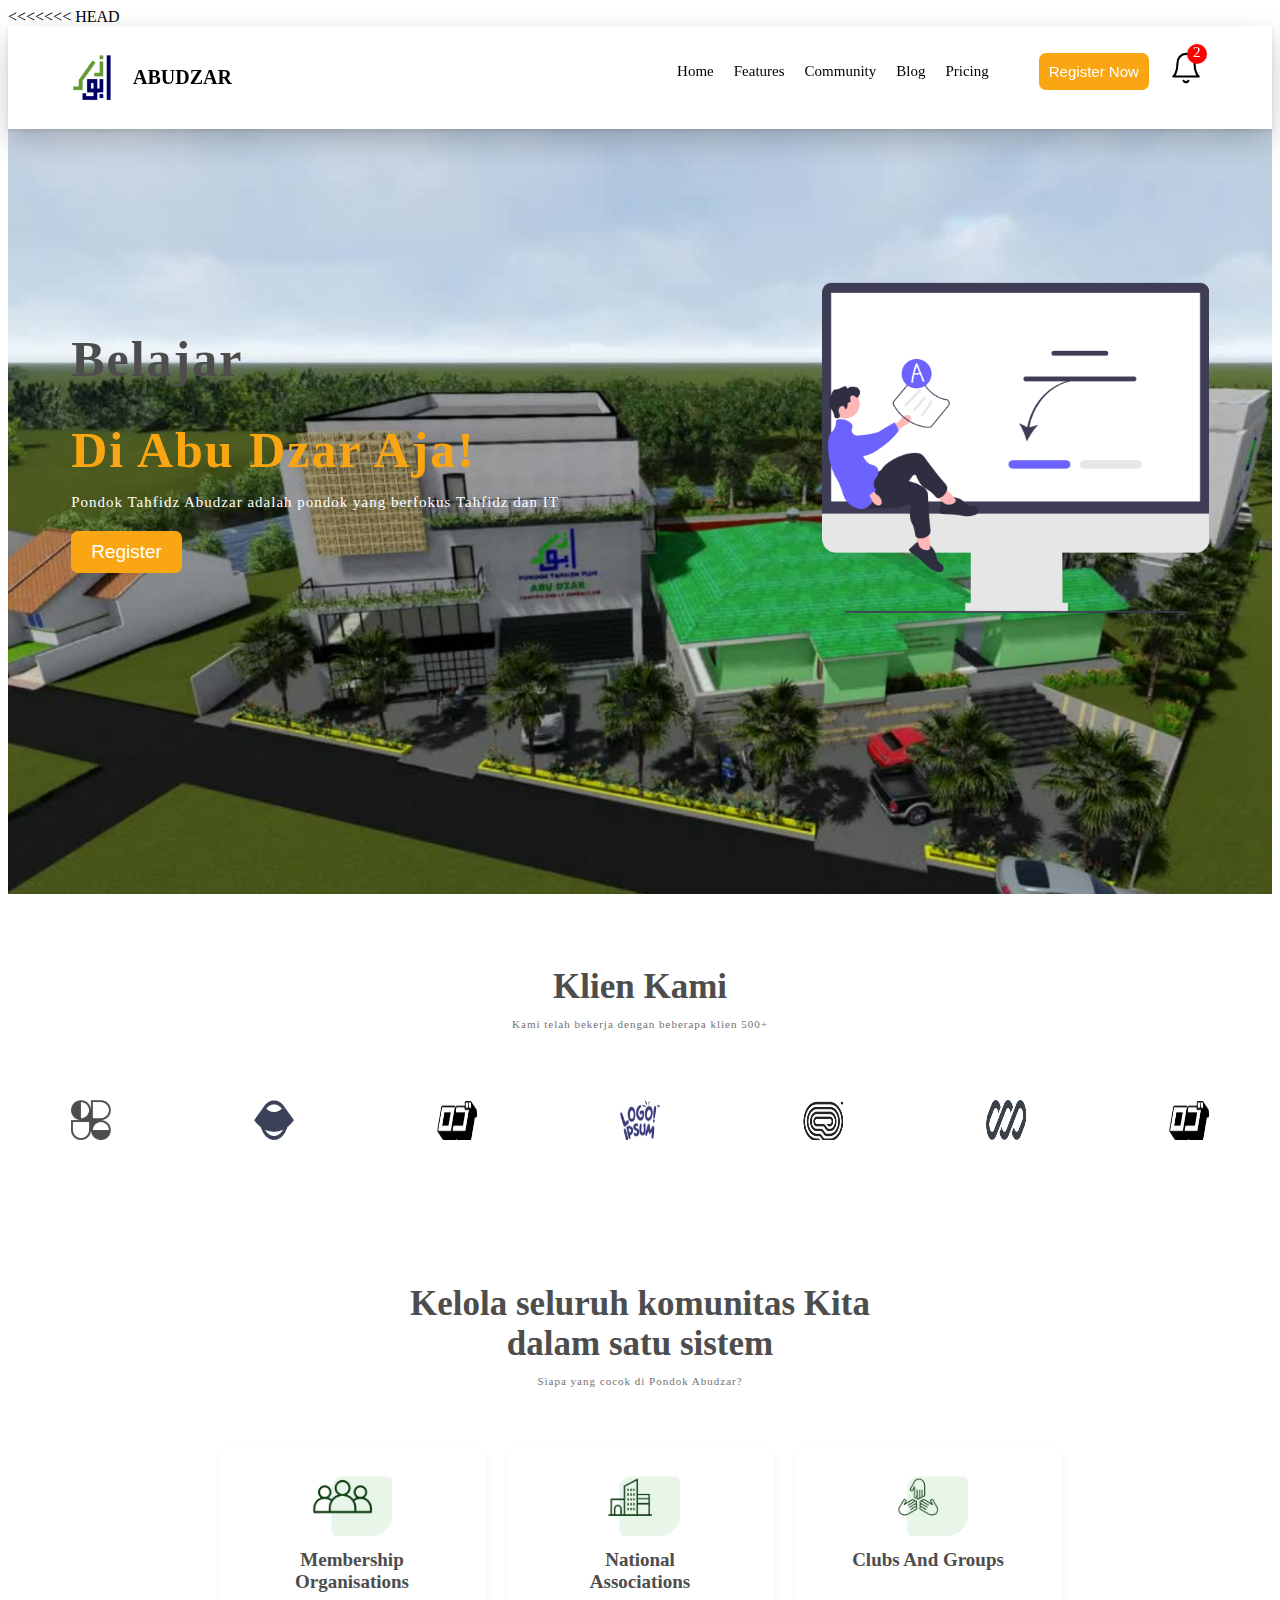
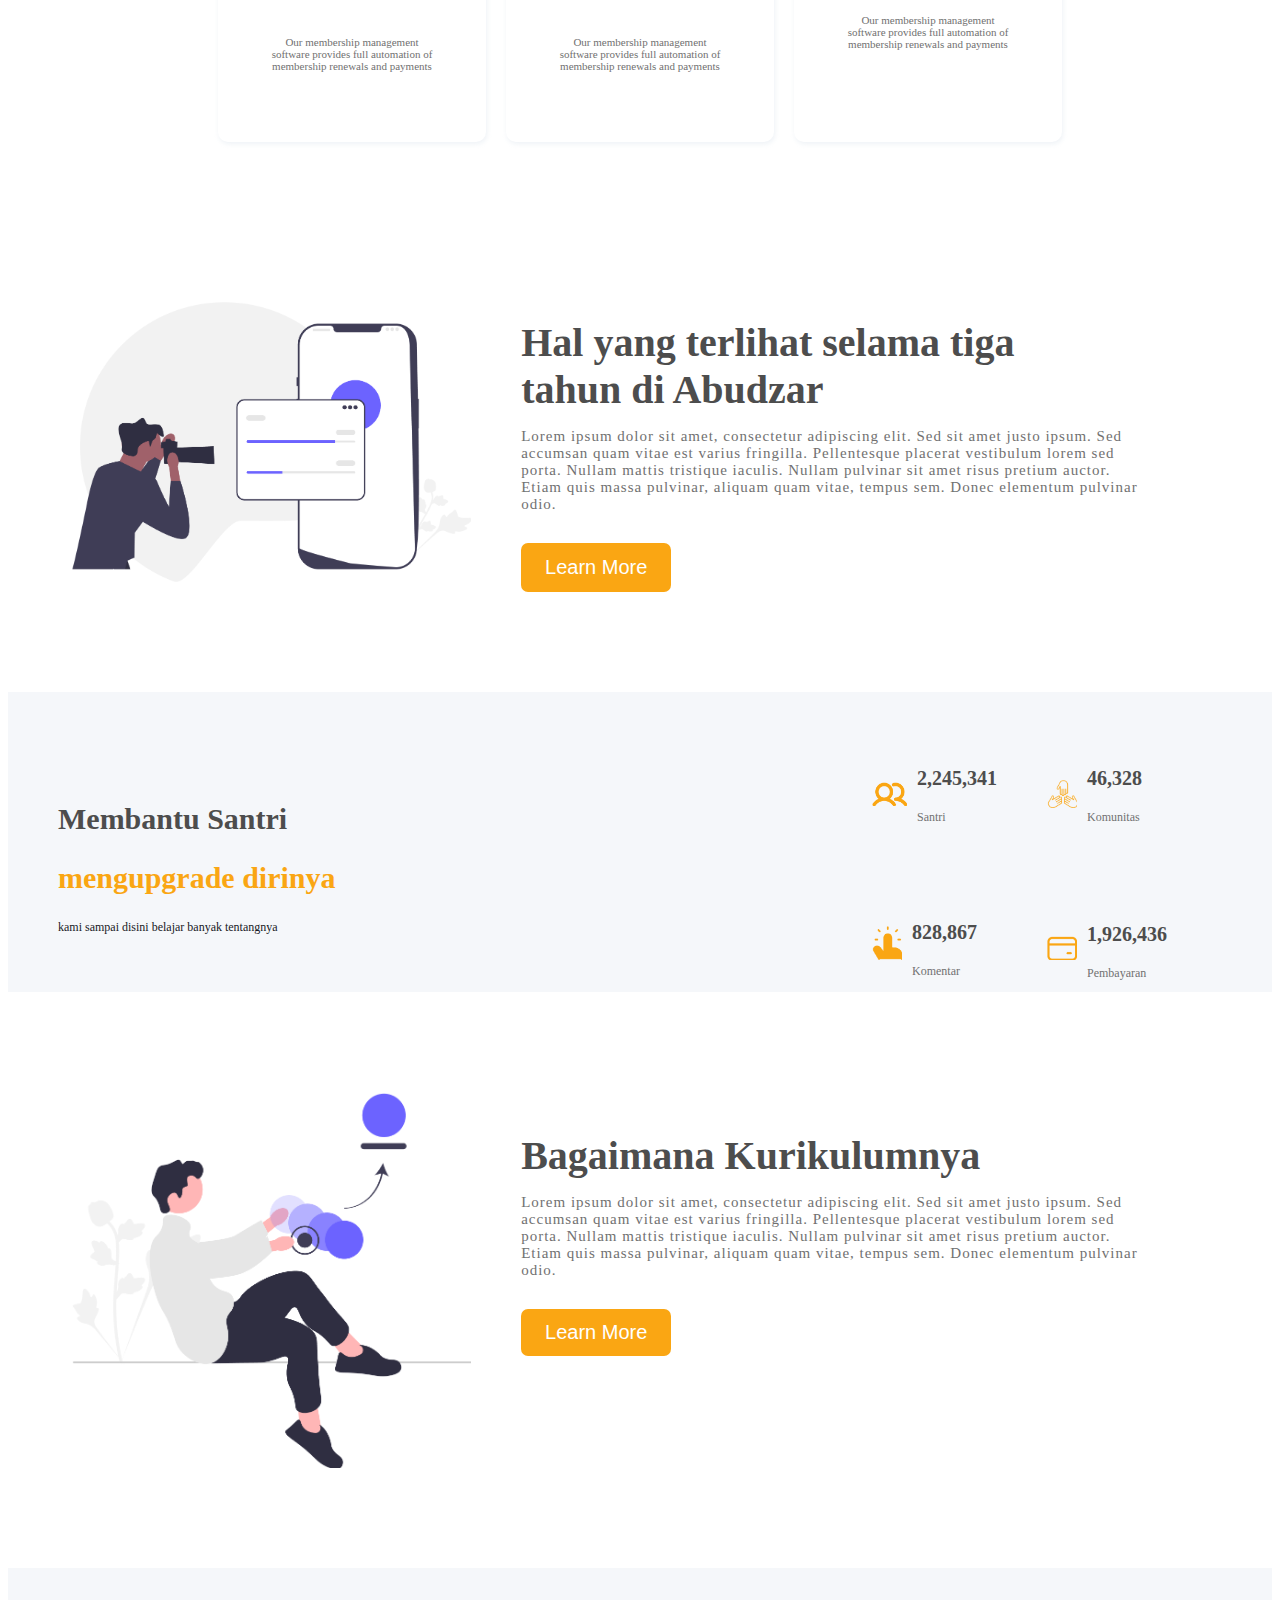
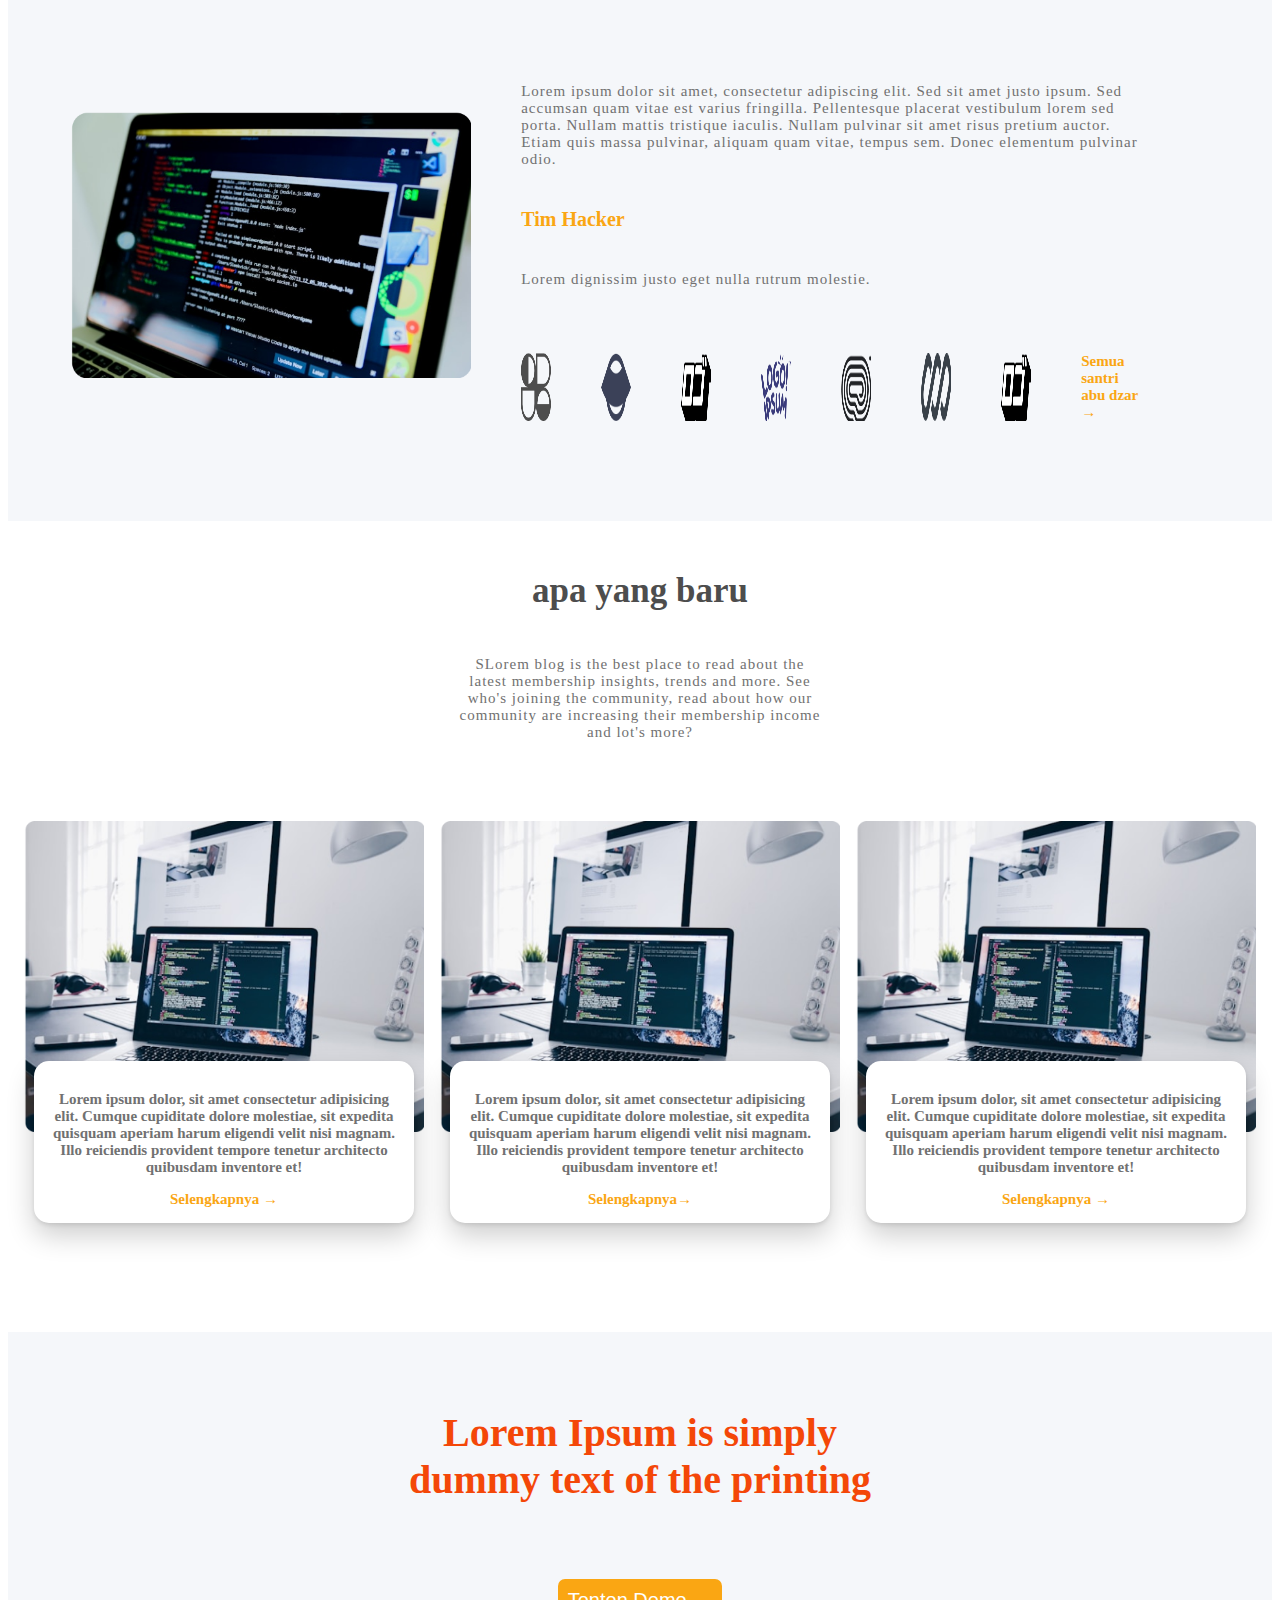
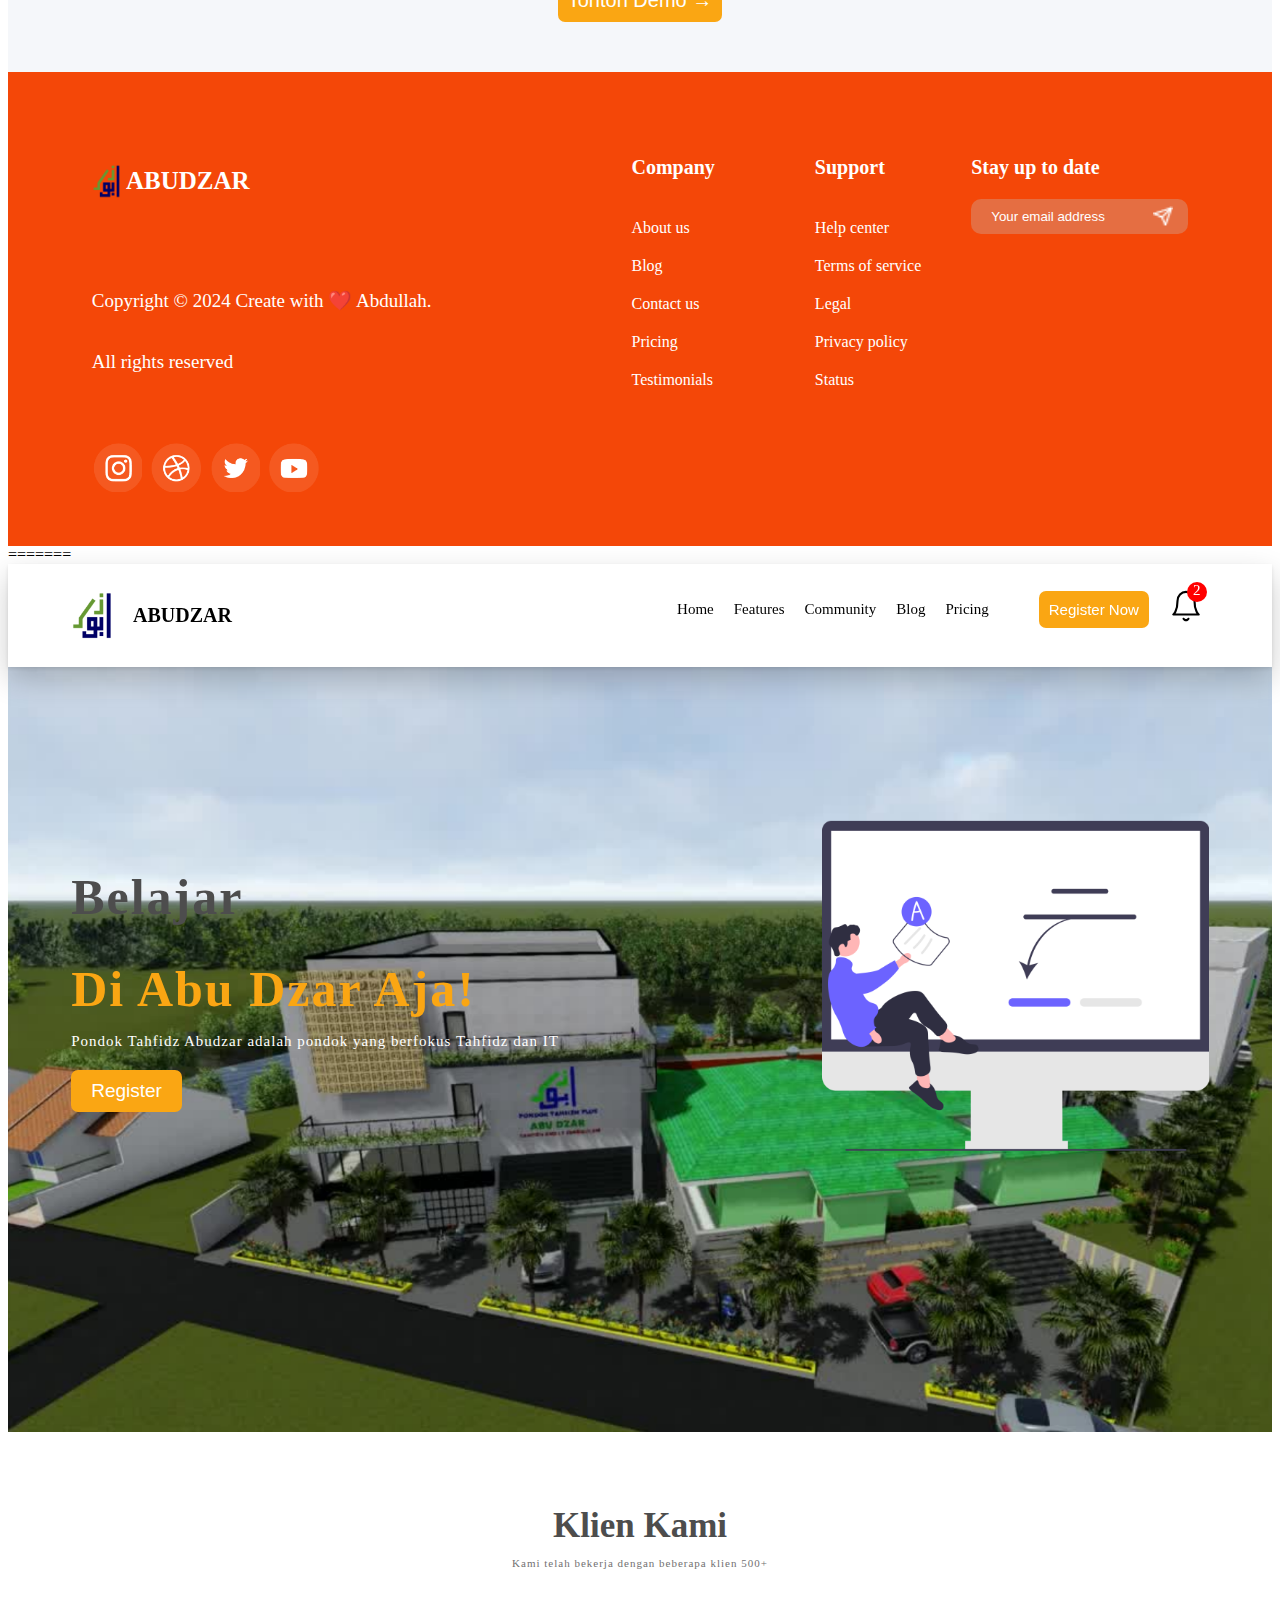
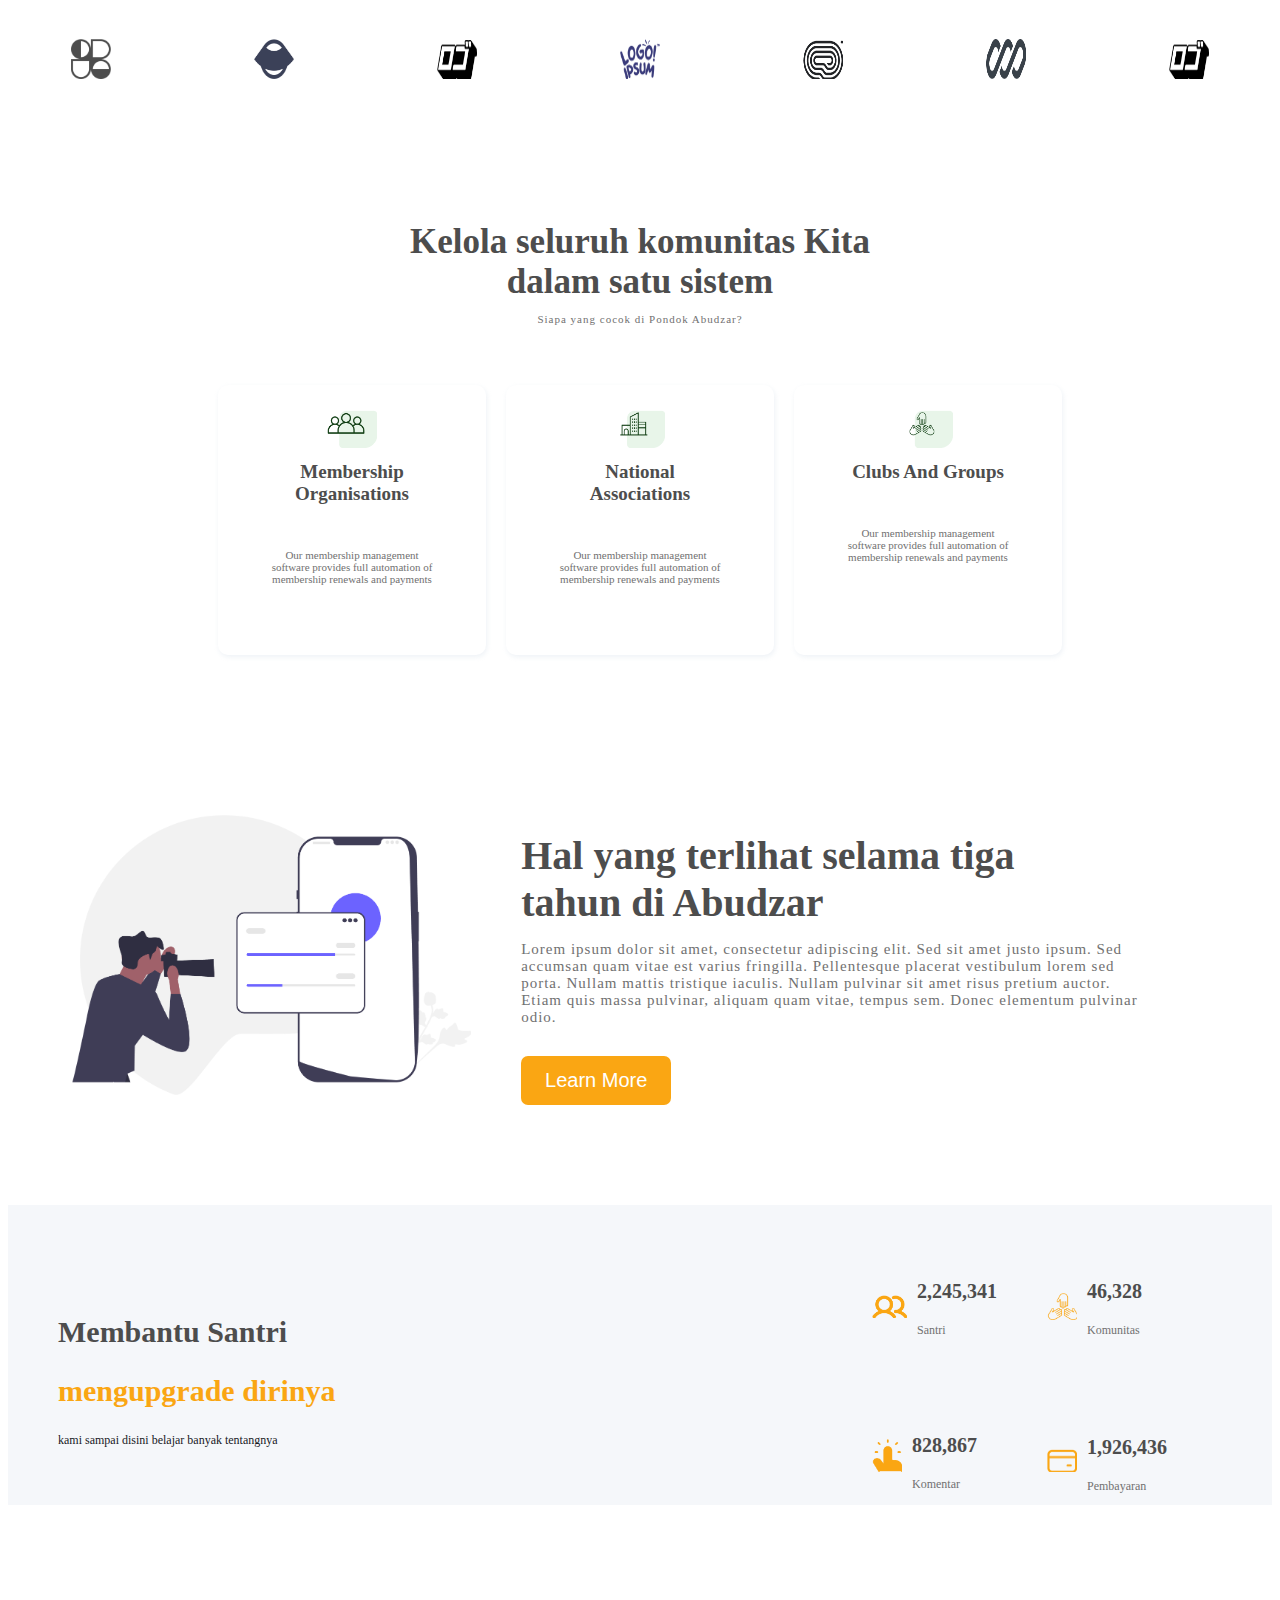
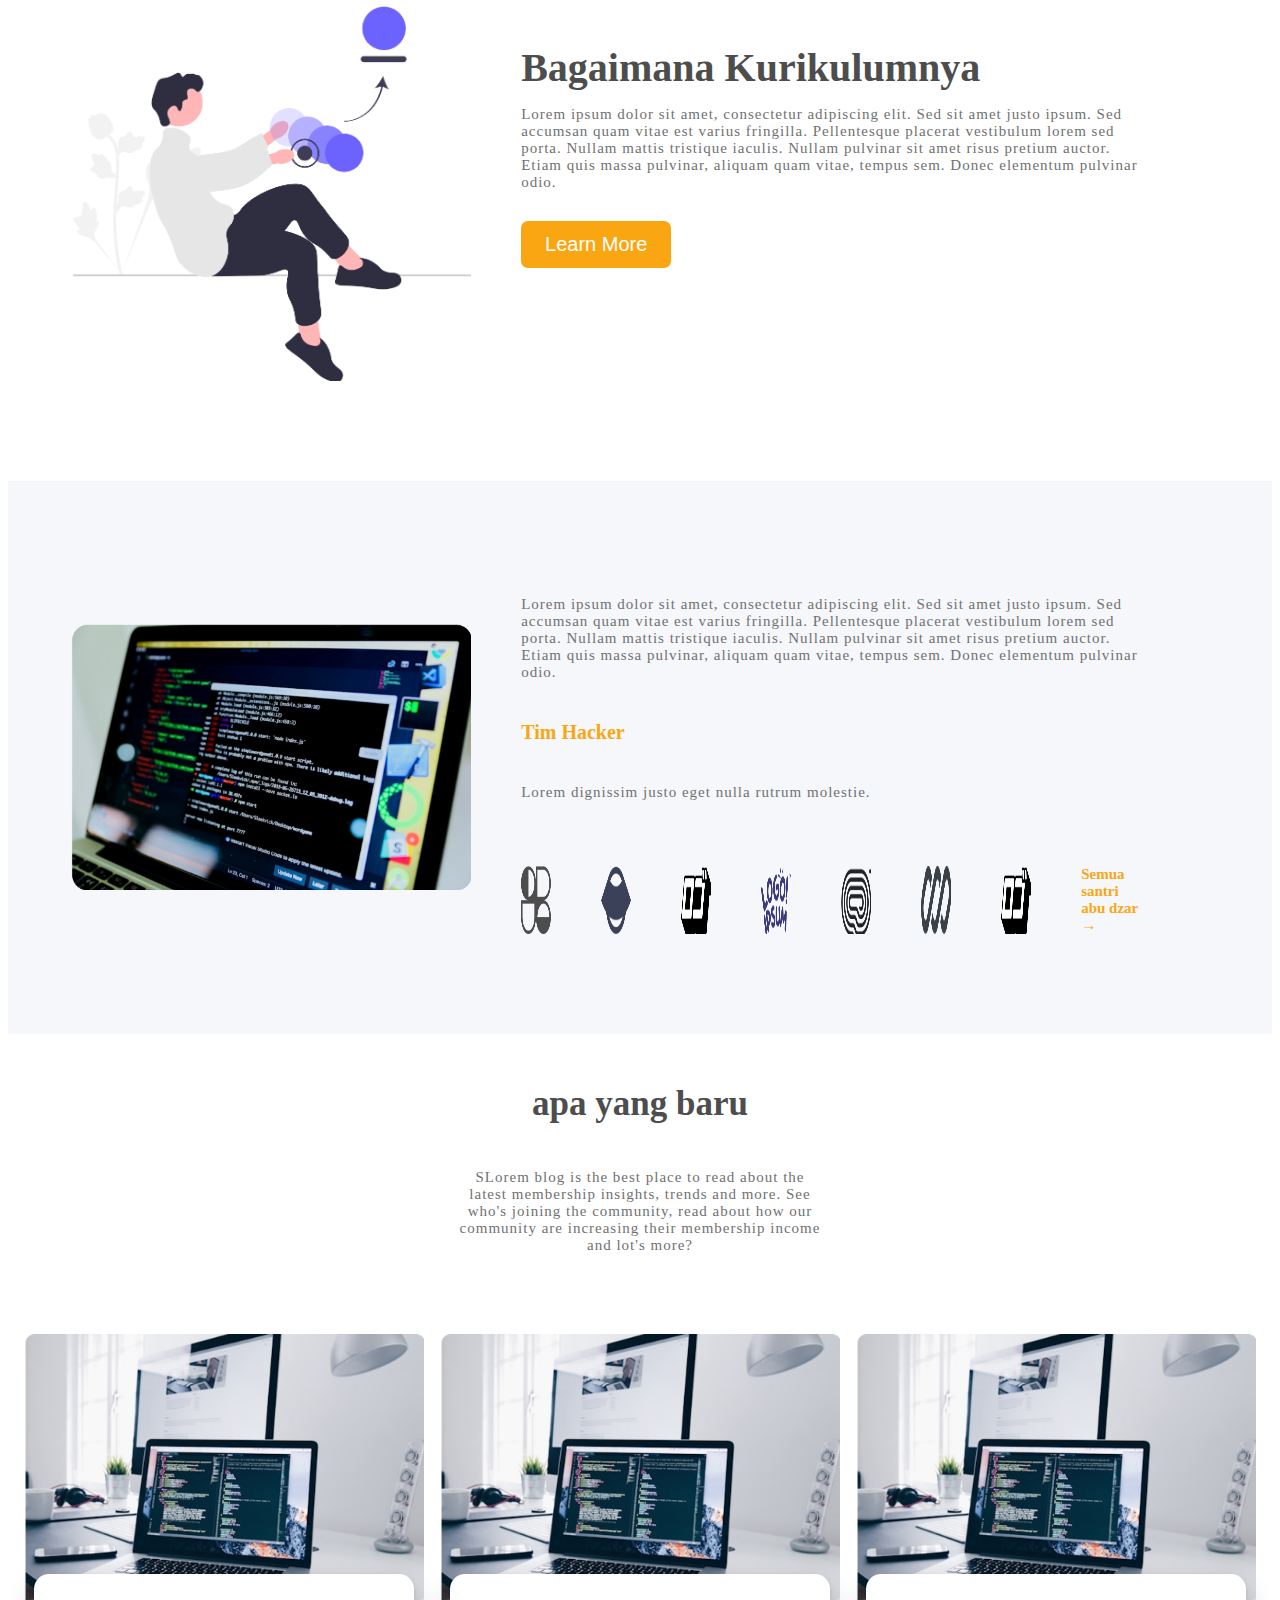
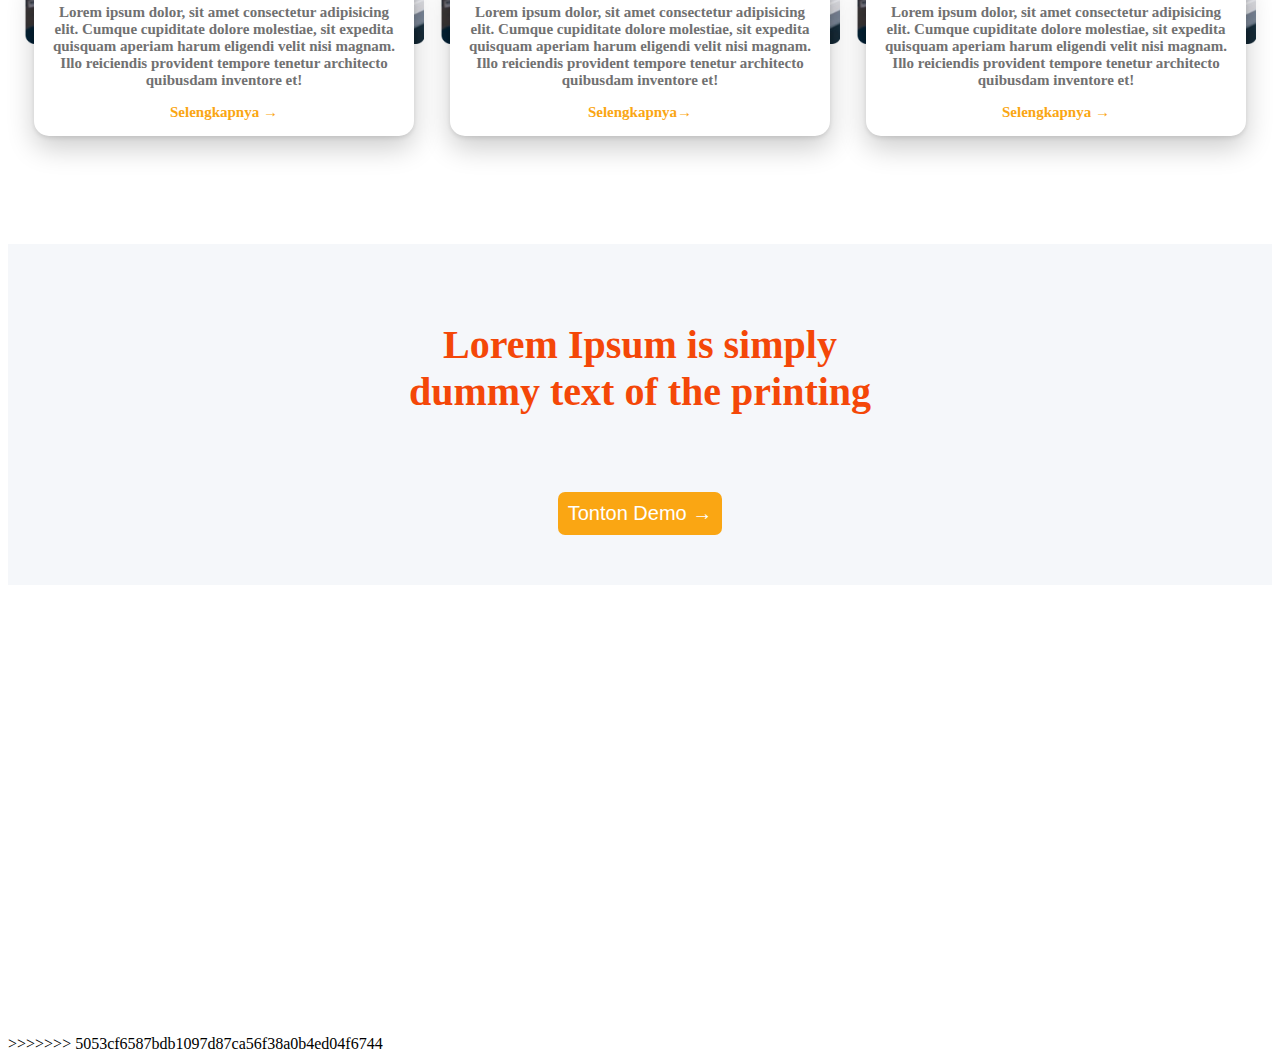
==== commit fba1de16: "index" ====
--- a/index.html
+++ b/index.html
@@ -1,3 +1,4 @@
+<<<<<<< HEAD
 <!DOCTYPE html>
 <html lang="en">
   <head>
@@ -389,3 +390,327 @@
     <!-- <section id="height"></section> -->
   </body>
 </html>
+=======
+<!DOCTYPE html>
+<html lang="en">
+  <head>
+    <meta charset="UTF-8" />
+    <meta name="viewport" content="width=device-width, initial-scale=1.0" />
+    <title>Latihan Slicing</title>
+    <link rel="stylesheet" href="./style.css" />
+  </head>
+  <body>
+    <section id="navigasi">
+      <div class="container-navigasi">
+        <div class="logo-header">
+          <img src="./assets/logo-abudzar 1 (1).png" alt="" height="50" />
+          <p>ABUDZAR</p>
+        </div>
+        <ul class="list-navigasi">
+          <li>Home</li>
+          <li>Features</li>
+          <li>Community</li>
+          <li>Blog</li>
+          <li>Pricing</li>
+          <li>
+            <button>Register Now</button>
+          </li>
+          <li>
+            <div class="user">
+              <span>2</span>
+              <img src="./assets/bell.svg" alt="" width="34px" />
+            </div>
+          </li>
+        </ul>
+
+        <!-- yang di tambahkan di praktek -->
+        <div class="icon-menu">
+          <img src="./assets/menu.svg" alt="" width="34px" />
+        </div>
+      </div>
+    </section>
+    <section id="banner">
+      <div class="container-banner">
+        <div class="belajar">
+          <h1>Belajar</h1>
+          <h1 class="text-abudzar">Di Abu Dzar Aja!</h1>
+          <p>
+            Pondok Tahfidz Abudzar adalah pondok yang berfokus Tahfidz dan IT
+          </p>
+          <button>Register</button>
+        </div>
+        <img src="./assets/Illustration.png" alt="abudzar" width="400" />
+      </div>
+    </section>
+
+    <section id="klien-kami">
+      <div class="container-klien-kami">
+        <h1>Klien Kami</h1>
+        <p>Kami telah bekerja dengan beberapa klien 500+</p>
+        <div class="kumpulan-image">
+          <img src="./assets/Logo (2).png" alt="" />
+          <img src="./assets/Logo (3).png" alt="" />
+          <img src="./assets/Logo (4).png" alt="" />
+          <img src="./assets/Logo (5).png" alt="" />
+          <img src="./assets/Logo (6).png" alt="" />
+          <img src="./assets/Logo (7).png" alt="" />
+          <img src="./assets/Logo (4).png" alt="" />
+        </div>
+      </div>
+    </section>
+
+    <!-- Kelola seluruh komunitas Kita dalam satu sistem -->
+    <section id="Komunitas">
+      <div class="container-komunitas">
+        <h1 class="Kelola">
+          Kelola seluruh komunitas Kita <br />dalam satu sistem
+        </h1>
+        <p class="siapa">Siapa yang cocok di Pondok Abudzar?</p>
+
+        <div class="pembungkus-assets">
+          <div class="assets">
+            <img src="./assets/Icon (1).png" alt="" width="50px" />
+            <h1 class="membership">Membership Organisations</h1>
+            <p>
+              Our membership management software provides full automation of
+              membership renewals and payments
+            </p>
+          </div>
+          <div class="assets">
+            <img src="./assets/Icon (2).png" alt="" width="50px" />
+            <h1 class="membership">National Associations</h1>
+            <p>
+              Our membership management software provides full automation of
+              membership renewals and payments
+            </p>
+          </div>
+          <div class="assets">
+            <img src="./assets/Icon (3).png" alt="" width="50px" />
+            <h1 class="membership">Clubs And Groups</h1>
+            <p>
+              Our membership management software provides full automation of
+              membership renewals and payments
+            </p>
+          </div>
+        </div>
+      </div>
+    </section>
+
+    <!-- banner yang ke 2 -->
+    <section id="banner-2">
+      <div class="container-banner-2">
+        <img
+          src="./assets/undraw_photo_session_re_c0cp 1.png"
+          alt="abudzar"
+          width="400"
+        />
+        <div class="belajar-2">
+          <h1>Hal yang terlihat selama tiga <br />tahun di Abudzar</h1>
+          <p>
+            Lorem ipsum dolor sit amet, consectetur adipiscing elit. Sed sit
+            amet justo ipsum. Sed accumsan quam vitae est varius fringilla.
+            Pellentesque placerat vestibulum lorem sed porta. Nullam mattis
+            tristique iaculis. Nullam pulvinar sit amet risus pretium auctor.
+            Etiam quis massa pulvinar, aliquam quam vitae, tempus sem. Donec
+            elementum pulvinar odio.
+          </p>
+          <button>Learn More</button>
+        </div>
+      </div>
+    </section>
+
+    <!-- membantu santri mengupgrade dirinya -->
+    <section id="membantu-santri-mengupgrade-dirinya">
+      <div class="container-bantu-santri">
+        <div class="membantu-santri">
+          <div class="pembungkus-judul">
+            <h1>Membantu Santri</h1>
+            <h2>mengupgrade dirinya</h2>
+            <p>kami sampai disini belajar banyak tentangnya</p>
+          </div>
+        </div>
+
+        <!-- isi dari membantu santri -->
+        <div class="icon">
+          <div class="pembungkus-isi-1">
+            <div class="pembungkus-semua-1">
+              <div class="image">
+                <img src="./assets/Vector (5).png" alt="" width="35" />
+              </div>
+              <div class="pembungkus-deskripsi">
+                <h3>2,245,341</h3>
+                <p>Santri</p>
+              </div>
+            </div>
+
+            <div class="pembungkus-semua-2">
+              <div class="image-2">
+                <img src="./assets/Vector (6).png" alt="" width="30" />
+              </div>
+              <div class="pembungkus-deskripsi-2">
+                <h3>828,867</h3>
+                <p>Komentar</p>
+              </div>
+            </div>
+          </div>
+
+          <div class="pembungkus-isi-2">
+            <div class="pembungkus-semua-3">
+              <div class="image-3">
+                <img src="./assets/Group 2 (2).png" alt="" width="30" />
+              </div>
+              <div class="pembungkus-deskripsi-3">
+                <h3>46,328</h3>
+                <p>Komunitas</p>
+              </div>
+            </div>
+
+            <div class="pembungkus-semua-4">
+              <div class="image-4">
+                <img src="./assets/Vector (8).png" alt="" width="30" />
+              </div>
+              <div class="pembungkus-deskripsi-4">
+                <h3>1,926,436</h3>
+                <p>Pembayaran</p>
+              </div>
+            </div>
+          </div>
+        </div>
+      </div>
+    </section>
+
+    <!-- banner-3 -->
+    <section id="banner-3">
+      <div class="container-banner-3">
+        <img
+          src="./assets/undraw_color_palette_re_dwy7 1.png"
+          alt="abudzar"
+          width="400"
+        />
+        <div class="belajar-3">
+          <h1>Bagaimana Kurikulumnya</h1>
+          <p>
+            Lorem ipsum dolor sit amet, consectetur adipiscing elit. Sed sit
+            amet justo ipsum. Sed accumsan quam vitae est varius fringilla.
+            Pellentesque placerat vestibulum lorem sed porta. Nullam mattis
+            tristique iaculis. Nullam pulvinar sit amet risus pretium auctor.
+            Etiam quis massa pulvinar, aliquam quam vitae, tempus sem. Donec
+            elementum pulvinar odio.
+          </p>
+          <button>Learn More</button>
+        </div>
+      </div>
+    </section>
+
+    <!-- banner 4 tim hacker -->
+    <section id="tim-hacker">
+      <div class="container-tim-hacker">
+        <img src="./assets/komputer.png" alt="abudzar" width="400" />
+
+        <div class="pembungkus-icon-deskripsi">
+          <div class="belajar-icon">
+            <div class="belajar-hacker">
+              <p>
+                Lorem ipsum dolor sit amet, consectetur adipiscing elit. Sed sit
+                amet justo ipsum. Sed accumsan quam vitae est varius fringilla.
+                Pellentesque placerat vestibulum lorem sed porta. Nullam mattis
+                tristique iaculis. Nullam pulvinar sit amet risus pretium
+                auctor. Etiam quis massa pulvinar, aliquam quam vitae, tempus
+                sem. Donec elementum pulvinar odio.
+              </p>
+              <h3>Tim Hacker</h3>
+              <p class="bawah">
+                Lorem dignissim justo eget nulla rutrum molestie.
+              </p>
+
+              <div class="pembungkus-icon-hacker">
+                <img src="./assets/Logo (2).png" alt="" />
+                <img src="./assets/Logo (3).png" alt="" />
+                <img src="./assets/Logo (4).png" alt="" />
+                <img src="./assets/Logo (5).png" alt="" />
+                <img src="./assets/Logo (6).png" alt="" />
+                <img src="./assets/Logo (7).png" alt="" />
+                <img src="./assets/Logo (4).png" alt="" />
+                <a href="#">Semua santri abu dzar &rarr;</a>
+              </div>
+            </div>
+          </div>
+        </div>
+      </div>
+    </section>
+
+    <!-- apa yang baru -->
+    <section id="apa-yang-baru">
+      <div class="container-apa-yang-baru">
+        <h1 class="isi-yang-baru">apa yang baru</h1>
+        <p class="lorem">
+          SLorem blog is the best place to read about the latest membership
+          insights, trends and more. See who's joining the community, read about
+          how our community are increasing their membership income and lot's
+          more​?
+        </p>
+      </div>
+
+      <div class="container-yang-baru">
+        <div class="card">
+          <img
+            src="./assets/christopher-gower-m_HRfLhgABo-unsplash 1.png"
+            alt=""
+          />
+          <div class="tulisan">
+            <p>
+              Lorem ipsum dolor, sit amet consectetur adipisicing elit. Cumque
+              cupiditate dolore molestiae, sit expedita quisquam aperiam harum
+              eligendi velit nisi magnam. Illo reiciendis provident tempore
+              tenetur architecto quibusdam inventore et!
+            </p>
+            <a href="#">Selengkapnya &rarr;</a>
+          </div>
+        </div>
+
+        <div class="card">
+          <img
+            src="./assets/christopher-gower-m_HRfLhgABo-unsplash 1.png"
+            alt=""
+          />
+          <div class="tulisan">
+            <p>
+              Lorem ipsum dolor, sit amet consectetur adipisicing elit. Cumque
+              cupiditate dolore molestiae, sit expedita quisquam aperiam harum
+              eligendi velit nisi magnam. Illo reiciendis provident tempore
+              tenetur architecto quibusdam inventore et!
+            </p>
+            <a href="#">Selengkapnya&rarr;</a>
+          </div>
+        </div>
+
+        <div class="card">
+          <img
+            src="./assets/christopher-gower-m_HRfLhgABo-unsplash 1.png"
+            alt=""
+          />
+          <div class="tulisan">
+            <p>
+              Lorem ipsum dolor, sit amet consectetur adipisicing elit. Cumque
+              cupiditate dolore molestiae, sit expedita quisquam aperiam harum
+              eligendi velit nisi magnam. Illo reiciendis provident tempore
+              tenetur architecto quibusdam inventore et!
+            </p>
+            <a href="#">Selengkapnya &rarr;</a>
+          </div>
+        </div>
+      </div>
+    </section>
+
+    <!-- PRINTING -->
+    <section id="text-of-the-printing">
+      <div class="printing">
+        <h1>Lorem Ipsum is simply<br> dummy text of the printing</h1>
+        <button>Tonton Demo &rarr;</button>
+      </div>
+    </section>
+
+    <section id="height"></section>
+  </body>
+</html>
+>>>>>>> 5053cf6587bdb1097d87ca56f38a0b4ed04f6744
--- a/style.css
+++ b/style.css
@@ -1,3 +1,4 @@
+<<<<<<< HEAD
 @import url("https://fonts.googleapis.com/css2?family=Inter:ital,opsz,wght@0,14..32,100..900;1,14..32,100..900&display=swap");
 
 * {
@@ -853,3 +854,709 @@
     display: none;
   }
 }
+=======
+@import url("https://fonts.googleapis.com/css2?family=Inter:ital,opsz,wght@0,14..32,100..900;1,14..32,100..900&display=swap");
+
+* {
+  margin: 0;
+  padding: 0;
+  font-family: "Inter", sans-serif;
+}
+
+#navigasi {
+  position: sticky;
+  top: 0px;
+  background-color: white;
+  box-shadow: rgba(0, 0, 0, 0.2) 0px 12px 28px 0px,
+    rgba(0, 0, 0, 0.1) 0px 2px 4px 0px,
+    rgba(255, 255, 255, 0.05) 0px 0px 0px 1px inset;
+  padding-bottom: 20px;
+  padding-top: 20px;
+  z-index: 9;
+}
+
+.user {
+  /* background-color: #717171; */
+  width: 40px;
+  height: 40px;
+  position: relative;
+}
+.user span {
+  color: white;
+  background-color: red;
+  position: absolute;
+  right: 2px;
+  top: -7px;
+  width: 20px;
+  height: 20px;
+  text-align: center;
+  border-radius: 10px;
+}
+
+.container-navigasi {
+  /* background-color: rgb(234, 186, 127); */
+  display: flex;
+  margin-left: 5%;
+  margin-right: 5%;
+  /* margin-top: 25px; */
+  /* margin-bottom: 20px; */
+  /* font-family: "Inter", sans-serif; */
+  justify-content: space-between;
+  align-items: canter;
+  /* padding-right: 40px;
+    padding-left: 40px; */
+  /* border-radius: 10px; */
+}
+.logo-header {
+  /* background-color: aquamarine; */
+  display: flex;
+  font-size: 20px;
+  font-weight: 750;
+  align-items: center;
+}
+.logo-header img {
+  margin-right: 20px;
+}
+.list-navigasi {
+  /* background-color: yellow; */
+  display: flex;
+  margin-top: 15px;
+  font-size: 15px;
+  align-items: center;
+  height: 20px;
+}
+
+.list-navigasi li {
+  list-style: none;
+  margin-left: 20px;
+  /* margin-right: 10px; */
+}
+#banner {
+  /* background-color: #f5f7fa; */
+  background-image: url(./assets/pondok.png);
+  height: 85vh;
+  background-size: cover;
+  background-repeat: no-repeat;
+}
+.container-banner {
+  /* background-color: rgb(169, 169, 247); */
+  display: flex;
+  margin-left: 5%;
+  margin-right: 5%;
+  justify-content: space-between;
+  align-items: center;
+  padding-top: 100px;
+  padding-bottom: 100px;
+}
+.belajar {
+  /* background-color: antiquewhite; */
+}
+.container-banner img {
+  /* background-color: bisque; */
+}
+.belajar h1 {
+  color: #4d4d4d;
+  font-size: 50px;
+  margin-bottom: 15px;
+  letter-spacing: 2px;
+}
+.belajar .text-abudzar {
+  color: #faa613;
+  font-size: 50px;
+  margin-bottom: 15px;
+  letter-spacing: 2px;
+}
+.belajar p {
+  color: white;
+  font-size: 15px;
+  margin-bottom: 20px;
+  letter-spacing: 1px;
+}
+.belajar button {
+  background-color: #faa613;
+  border: none;
+  color: white;
+  font-size: 19px;
+  padding: 10px 20px;
+  border-radius: 7px;
+}
+.list-navigasi button {
+  background-color: #faa613;
+  border: none;
+  color: white;
+  font-size: 15px;
+  padding: 10px 10px;
+  border-radius: 7px;
+  margin-left: 30px;
+}
+
+button:hover {
+  background-color: rgb(217, 128, 10);
+}
+
+#klien-kami {
+  background-color: white;
+}
+.container-klien-kami {
+  text-align: center;
+  /* background-color: #faa613; */
+  margin-left: 5%;
+  margin-right: 5%;
+  padding-top: 50px;
+  padding-bottom: 50px;
+}
+.container-klien-kami h1 {
+  font-size: 35px;
+  font-weight: 600;
+  margin-bottom: 10px;
+  color: #4d4d4d;
+}
+
+.container-klien-kami p {
+  color: #717171;
+  font-size: 11px;
+  margin-bottom: 20px;
+  letter-spacing: 1px;
+}
+
+.kumpulan-image {
+  display: flex;
+  justify-content: space-between;
+  padding-top: 50px;
+}
+
+.kumpulan-image img {
+  width: 40px;
+}
+
+#Komunitas {
+  /* background-color: #faa613; */
+  margin-top: 20px;
+}
+
+.container-komunitas {
+  /* background-color: #67512c; */
+
+  margin-left: 200px;
+  margin-right: 200px;
+}
+
+.Kelola {
+  font-weight: 600;
+  margin-bottom: 10px;
+  font-size: 35px;
+  color: #4d4d4d;
+  text-align: center;
+  padding-top: 70px;
+}
+
+.siapa {
+  color: #717171;
+  font-size: 11px;
+  margin-bottom: 20px;
+  letter-spacing: 1px;
+  text-align: center;
+}
+
+.assets {
+  /* background-color: green; */
+  display: flex;
+  flex-direction: column;
+  align-items: center;
+  margin-right: 10px;
+  margin-left: 10px;
+  box-shadow: 1px 2px 5px #abbed133;
+  padding-bottom: 50px;
+  padding-left: 50px;
+  padding-right: 50px;
+}
+
+.pembungkus-assets {
+  display: flex;
+  padding-top: 40px;
+  padding-bottom: 50px;
+}
+
+.membership {
+  color: #4d4d4d;
+  font-size: 19px;
+  font-weight: 700;
+}
+
+.pembungkus-assets p {
+  color: #717171;
+  font-size: 11px;
+  margin-bottom: 20px;
+  text-align: center;
+  color: #717171;
+}
+
+#banner-2 {
+  /* background-color: #f5f7fa; */
+}
+.container-banner-2 {
+  /* background-color: rgb(169, 169, 247); */
+  display: flex;
+  margin-left: 5%;
+  margin-right: 10%;
+  justify-content: space-between;
+  align-items: center;
+  padding-top: 100px;
+  padding-bottom: 100px;
+}
+.belajar-2 {
+  /* background-color: antiquewhite; */
+  padding-left: 50px;
+}
+.container-banner-2 img {
+  /* background-color: bisque; */
+}
+.belajar-2 h1 {
+  color: #4d4d4d;
+  font-size: 40px;
+  margin-bottom: 15px;
+}
+
+.belajar-2 p {
+  color: #717171;
+  font-size: 15px;
+  margin-bottom: 20px;
+  letter-spacing: 1px;
+}
+.belajar-2 button {
+  background-color: #faa613;
+  border: none;
+  color: white;
+  font-size: 20px;
+  padding: 13px;
+  border-radius: 7px;
+  margin-top: 10px;
+  width: 150px;
+}
+
+button:hover {
+  background-color: rgb(217, 128, 10);
+}
+
+/* membantu santri */
+#membantu-santri-mengupgrade-dirinya {
+  background-color: #f5f7fa;
+  height: 300px;
+}
+
+.container-bantu-santri {
+  /* background-color: #faa613; */
+  padding: 50px;
+  display: flex;
+  justify-content: space-between;
+}
+
+.membantu-santri {
+  padding-top: 40px;
+}
+
+.pembungkus-judul h1 {
+  font-size: 30px;
+  color: #4d4d4d;
+  font-weight: 700;
+}
+
+.pembungkus-judul h2 {
+  font-size: 30px;
+  color: #faa613;
+  font-weight: 700;
+}
+
+.pembungkus-judul p {
+  color: #18191f;
+  font-weight: 400;
+  font-size: 12px;
+}
+
+.membantu-santri {
+  /* background-color: aqua; */
+}
+
+.icon {
+  /* background-color: rgb(130, 247, 5); */
+  padding: 5px;
+  display: flex;
+}
+
+.isi {
+  /* background-color: green; */
+  height: 500px;
+}
+
+.pembungkus-isi-1 {
+  /* background-color: rgb(238, 19, 19); */
+}
+
+.pembungkus-semua-1 {
+  padding-bottom: 50px;
+  margin-right: 50px;
+  display: flex;
+  align-items: center;
+  /* background-color: blue; */
+}
+
+.pembungkus-deskripsi {
+  padding-left: 10px;
+  padding-bottom: 4px;
+}
+
+.pembungkus-deskripsi h3 {
+  color: #4d4d4d;
+  font-weight: 700;
+  font-size: 20px;
+}
+.pembungkus-deskripsi p {
+  color: #717171;
+  font-weight: 400;
+  font-size: 12px;
+}
+
+.pembungkus-deskripsi-2 {
+  padding-left: 10px;
+  padding-bottom: 4px;
+  padding-top: 10px;
+}
+
+.pembungkus-semua-2 {
+  padding-bottom: 50px;
+  margin-right: 50px;
+  display: flex;
+  align-items: center;
+  /* background-color: #d7c7aa; */
+}
+
+.pembungkus-deskripsi-2 h3 {
+  color: #4d4d4d;
+  font-weight: 700;
+  font-size: 20px;
+  align-items: center;
+}
+
+.pembungkus-deskripsi-2 p {
+  color: #717171;
+  font-weight: 400px;
+  font-size: 12px;
+}
+
+.pembungkus-isi-2 {
+  /* background-color: yellow; */
+}
+
+.pembungkus-semua-3 {
+  padding-bottom: 50px;
+  margin-right: 50px;
+  display: flex;
+  align-items: center;
+  /* background-color: blue; */
+}
+
+.pembungkus-deskripsi-3 {
+  padding-left: 10px;
+  padding-bottom: 4px;
+}
+
+.pembungkus-deskripsi-3 h3 {
+  color: #4d4d4d;
+  font-weight: 700;
+  font-size: 20px;
+}
+.pembungkus-deskripsi-3 p {
+  color: #717171;
+  font-weight: 400;
+  font-size: 12px;
+}
+
+.pembungkus-deskripsi-4 {
+  padding-left: 10px;
+  padding-top: 5px;
+  padding-bottom: 5px;
+}
+
+.pembungkus-semua-4 {
+  margin-top: 7px;
+  padding-bottom: 50px;
+  margin-right: 50px;
+  display: flex;
+  align-items: center;
+  /* background-color: #d7c7aa; */
+}
+
+.pembungkus-deskripsi-4 h3 {
+  color: #4d4d4d;
+  font-weight: 700;
+  font-size: 20px;
+  align-items: center;
+}
+
+.pembungkus-deskripsi-4 p {
+  color: #717171;
+  font-weight: 400px;
+  font-size: 12px;
+}
+
+/* banner-3 */
+
+#banner-3 {
+  /* background-color: #f5f7fa; */
+}
+.container-banner-3 {
+  /* background-color: rgb(169, 169, 247); */
+  display: flex;
+  margin-left: 5%;
+  margin-right: 10%;
+  justify-content: space-between;
+  align-items: center;
+  padding-top: 100px;
+  padding-bottom: 100px;
+}
+.belajar-3 {
+  /* background-color: antiquewhite; */
+  padding-left: 50px;
+}
+.container-banner-3 img {
+  /* background-color: bisque; */
+}
+
+.belajar-3 {
+  padding-bottom: 100px;
+}
+.belajar-3 h1 {
+  color: #4d4d4d;
+  font-size: 40px;
+  margin-bottom: 15px;
+}
+
+.belajar-3 p {
+  color: #717171;
+  font-size: 15px;
+  margin-bottom: 20px;
+  letter-spacing: 1px;
+}
+.belajar-3 button {
+  background-color: #faa613;
+  border: none;
+  color: white;
+  font-size: 20px;
+  padding: 12px;
+  border-radius: 7px;
+  margin-top: 10px;
+  width: 150px;
+}
+
+button:hover {
+  background-color: rgb(217, 128, 10);
+}
+
+/* TIM-HACKER */
+
+#tim-hacker {
+  background-color: #f5f7fa;
+}
+.container-tim-hacker {
+  /* background-color: rgb(169, 169, 247); */
+  display: flex;
+  margin-left: 5%;
+  margin-right: 10%;
+  justify-content: space-between;
+  align-items: center;
+  padding-top: 100px;
+  padding-bottom: 100px;
+}
+.belajar-hacker {
+  /* background-color: antiquewhite; */
+  padding-left: 50px;
+}
+.container-tim-hacker img {
+  /* background-color: bisque; */
+}
+
+.belajar-hacker {
+  /* background-color: #4d4d4d; */
+}
+.belajar-hacker h3 {
+  padding-top: 20px;
+  color: #faa613;
+  font-size: 20px;
+  font-weight: 600;
+}
+.belajar-hacker p {
+  color: #717171;
+  font-size: 15px;
+  letter-spacing: 1px;
+}
+.bawah {
+  padding-top: 20px;
+  color: #717171;
+  font-size: 15px;
+  letter-spacing: 1px;
+}
+
+.pembungkus-icon-hacker {
+  /* background-color: #faa613; */
+  display: flex;
+  padding-top: 50px;
+}
+
+.pembungkus-icon-hacker img {
+  /* background-color: aqua; */
+  width: 30px;
+  padding-right: 50px;
+}
+
+.pembungkus-icon-hacker a {
+  text-decoration: none;
+  color: #faa613;
+  font-size: 15px;
+  font-weight: 700;
+}
+.pembungkus-icon-hacker a:hover{
+  color: #227B94;
+}
+
+/* apa yang baru */
+
+#apa-yang-baru {
+  /* background-color: #faa613; */
+  margin-top: 50px;
+}
+
+.container-apa-yang-baru {
+  /* background-color: #67512c; */
+
+  margin-left: 200px;
+  margin-right: 200px;
+}
+
+.isi-yang-baru {
+  font-weight: 600;
+  margin-bottom: 10px;
+  font-size: 35px;
+  color: #4d4d4d;
+  text-align: center;
+  padding-bottom: 30px;
+}
+
+.lorem {
+  color: #717171;
+  font-size: 15px;
+  margin-bottom: 20px;
+  letter-spacing: 1px;
+  text-align: center;
+  padding-right: 250px;
+  padding-left: 250px;
+}
+
+/*apa yang baru */
+.container-yang-baru{
+  /* background-color: #faa613; */
+  margin-top: 80px;
+  display: flex;
+  justify-content: space-evenly;
+}
+
+
+
+.card{
+  /* overflow: hidden; */
+  /* background-color: #4d4d4d; */
+  width: 400px;
+  position: relative;
+}
+
+.card img{
+  width: 100%;
+}
+
+.tulisan{
+  border-radius: 15px;
+  padding: 15px;
+  background-color: white;
+  margin-left: 10px;
+  margin-right: 10px;
+  position: absolute;
+  top: 240px;
+  text-align: center;
+  box-shadow: rgba(0, 0, 0, 0.2) 0px 12px 28px 0px,
+    rgba(0, 0, 0, 0.1) 0px 2px 4px 0px,
+    rgba(255, 255, 255, 0.05) 0px 0px 0px 1px inset;
+}
+
+.tulisan p{
+  color: #717171;
+  font-weight: 600;
+  font-size: 15px;
+  margin-bottom: 15px;
+}
+
+.tulisan a{
+  text-decoration: none;
+  color: #faa613;
+  font-size: 15px;
+  font-weight: 700;
+}
+.tulisan a:hover{
+  color: #227B94;
+}
+
+/* Printing */
+
+.printing{
+ padding-top: 50px;
+ padding-bottom: 50px;
+  text-align: center;
+  margin-top: 200px;
+  background-color: #F5F7FA;
+}
+.printing h1{
+  color: #F44708;
+  font-size: 40px;
+  font-weight: 600;
+}
+
+.printing button{
+  background-color: #faa613;
+  border: none;
+  color: white;
+  font-size: 20px;
+  padding: 10px 10px;
+  border-radius: 7px;
+  margin-top: 50px;
+}
+
+
+
+
+
+
+
+
+
+
+
+
+#height {
+  height: 50vh;
+}
+
+.icon-menu {
+  display: none;
+}
+@media only screen and (max-width: 745px) {
+  .icon-menu {
+    display: block;
+  }
+
+  .list-navigasi {
+    display: none;
+  }
+
+  .container-banner img {
+    display: none;
+  }
+}
+>>>>>>> 5053cf6587bdb1097d87ca56f38a0b4ed04f6744
--- a/style.css
+++ b/style.css
@@ -1,3 +1,4 @@
+<<<<<<< HEAD
 @import url("https://fonts.googleapis.com/css2?family=Inter:ital,opsz,wght@0,14..32,100..900;1,14..32,100..900&display=swap");
 
 * {
@@ -853,3 +854,709 @@
     display: none;
   }
 }
+=======
+@import url("https://fonts.googleapis.com/css2?family=Inter:ital,opsz,wght@0,14..32,100..900;1,14..32,100..900&display=swap");
+
+* {
+  margin: 0;
+  padding: 0;
+  font-family: "Inter", sans-serif;
+}
+
+#navigasi {
+  position: sticky;
+  top: 0px;
+  background-color: white;
+  box-shadow: rgba(0, 0, 0, 0.2) 0px 12px 28px 0px,
+    rgba(0, 0, 0, 0.1) 0px 2px 4px 0px,
+    rgba(255, 255, 255, 0.05) 0px 0px 0px 1px inset;
+  padding-bottom: 20px;
+  padding-top: 20px;
+  z-index: 9;
+}
+
+.user {
+  /* background-color: #717171; */
+  width: 40px;
+  height: 40px;
+  position: relative;
+}
+.user span {
+  color: white;
+  background-color: red;
+  position: absolute;
+  right: 2px;
+  top: -7px;
+  width: 20px;
+  height: 20px;
+  text-align: center;
+  border-radius: 10px;
+}
+
+.container-navigasi {
+  /* background-color: rgb(234, 186, 127); */
+  display: flex;
+  margin-left: 5%;
+  margin-right: 5%;
+  /* margin-top: 25px; */
+  /* margin-bottom: 20px; */
+  /* font-family: "Inter", sans-serif; */
+  justify-content: space-between;
+  align-items: canter;
+  /* padding-right: 40px;
+    padding-left: 40px; */
+  /* border-radius: 10px; */
+}
+.logo-header {
+  /* background-color: aquamarine; */
+  display: flex;
+  font-size: 20px;
+  font-weight: 750;
+  align-items: center;
+}
+.logo-header img {
+  margin-right: 20px;
+}
+.list-navigasi {
+  /* background-color: yellow; */
+  display: flex;
+  margin-top: 15px;
+  font-size: 15px;
+  align-items: center;
+  height: 20px;
+}
+
+.list-navigasi li {
+  list-style: none;
+  margin-left: 20px;
+  /* margin-right: 10px; */
+}
+#banner {
+  /* background-color: #f5f7fa; */
+  background-image: url(./assets/pondok.png);
+  height: 85vh;
+  background-size: cover;
+  background-repeat: no-repeat;
+}
+.container-banner {
+  /* background-color: rgb(169, 169, 247); */
+  display: flex;
+  margin-left: 5%;
+  margin-right: 5%;
+  justify-content: space-between;
+  align-items: center;
+  padding-top: 100px;
+  padding-bottom: 100px;
+}
+.belajar {
+  /* background-color: antiquewhite; */
+}
+.container-banner img {
+  /* background-color: bisque; */
+}
+.belajar h1 {
+  color: #4d4d4d;
+  font-size: 50px;
+  margin-bottom: 15px;
+  letter-spacing: 2px;
+}
+.belajar .text-abudzar {
+  color: #faa613;
+  font-size: 50px;
+  margin-bottom: 15px;
+  letter-spacing: 2px;
+}
+.belajar p {
+  color: white;
+  font-size: 15px;
+  margin-bottom: 20px;
+  letter-spacing: 1px;
+}
+.belajar button {
+  background-color: #faa613;
+  border: none;
+  color: white;
+  font-size: 19px;
+  padding: 10px 20px;
+  border-radius: 7px;
+}
+.list-navigasi button {
+  background-color: #faa613;
+  border: none;
+  color: white;
+  font-size: 15px;
+  padding: 10px 10px;
+  border-radius: 7px;
+  margin-left: 30px;
+}
+
+button:hover {
+  background-color: rgb(217, 128, 10);
+}
+
+#klien-kami {
+  background-color: white;
+}
+.container-klien-kami {
+  text-align: center;
+  /* background-color: #faa613; */
+  margin-left: 5%;
+  margin-right: 5%;
+  padding-top: 50px;
+  padding-bottom: 50px;
+}
+.container-klien-kami h1 {
+  font-size: 35px;
+  font-weight: 600;
+  margin-bottom: 10px;
+  color: #4d4d4d;
+}
+
+.container-klien-kami p {
+  color: #717171;
+  font-size: 11px;
+  margin-bottom: 20px;
+  letter-spacing: 1px;
+}
+
+.kumpulan-image {
+  display: flex;
+  justify-content: space-between;
+  padding-top: 50px;
+}
+
+.kumpulan-image img {
+  width: 40px;
+}
+
+#Komunitas {
+  /* background-color: #faa613; */
+  margin-top: 20px;
+}
+
+.container-komunitas {
+  /* background-color: #67512c; */
+
+  margin-left: 200px;
+  margin-right: 200px;
+}
+
+.Kelola {
+  font-weight: 600;
+  margin-bottom: 10px;
+  font-size: 35px;
+  color: #4d4d4d;
+  text-align: center;
+  padding-top: 70px;
+}
+
+.siapa {
+  color: #717171;
+  font-size: 11px;
+  margin-bottom: 20px;
+  letter-spacing: 1px;
+  text-align: center;
+}
+
+.assets {
+  /* background-color: green; */
+  display: flex;
+  flex-direction: column;
+  align-items: center;
+  margin-right: 10px;
+  margin-left: 10px;
+  box-shadow: 1px 2px 5px #abbed133;
+  padding-bottom: 50px;
+  padding-left: 50px;
+  padding-right: 50px;
+}
+
+.pembungkus-assets {
+  display: flex;
+  padding-top: 40px;
+  padding-bottom: 50px;
+}
+
+.membership {
+  color: #4d4d4d;
+  font-size: 19px;
+  font-weight: 700;
+}
+
+.pembungkus-assets p {
+  color: #717171;
+  font-size: 11px;
+  margin-bottom: 20px;
+  text-align: center;
+  color: #717171;
+}
+
+#banner-2 {
+  /* background-color: #f5f7fa; */
+}
+.container-banner-2 {
+  /* background-color: rgb(169, 169, 247); */
+  display: flex;
+  margin-left: 5%;
+  margin-right: 10%;
+  justify-content: space-between;
+  align-items: center;
+  padding-top: 100px;
+  padding-bottom: 100px;
+}
+.belajar-2 {
+  /* background-color: antiquewhite; */
+  padding-left: 50px;
+}
+.container-banner-2 img {
+  /* background-color: bisque; */
+}
+.belajar-2 h1 {
+  color: #4d4d4d;
+  font-size: 40px;
+  margin-bottom: 15px;
+}
+
+.belajar-2 p {
+  color: #717171;
+  font-size: 15px;
+  margin-bottom: 20px;
+  letter-spacing: 1px;
+}
+.belajar-2 button {
+  background-color: #faa613;
+  border: none;
+  color: white;
+  font-size: 20px;
+  padding: 13px;
+  border-radius: 7px;
+  margin-top: 10px;
+  width: 150px;
+}
+
+button:hover {
+  background-color: rgb(217, 128, 10);
+}
+
+/* membantu santri */
+#membantu-santri-mengupgrade-dirinya {
+  background-color: #f5f7fa;
+  height: 300px;
+}
+
+.container-bantu-santri {
+  /* background-color: #faa613; */
+  padding: 50px;
+  display: flex;
+  justify-content: space-between;
+}
+
+.membantu-santri {
+  padding-top: 40px;
+}
+
+.pembungkus-judul h1 {
+  font-size: 30px;
+  color: #4d4d4d;
+  font-weight: 700;
+}
+
+.pembungkus-judul h2 {
+  font-size: 30px;
+  color: #faa613;
+  font-weight: 700;
+}
+
+.pembungkus-judul p {
+  color: #18191f;
+  font-weight: 400;
+  font-size: 12px;
+}
+
+.membantu-santri {
+  /* background-color: aqua; */
+}
+
+.icon {
+  /* background-color: rgb(130, 247, 5); */
+  padding: 5px;
+  display: flex;
+}
+
+.isi {
+  /* background-color: green; */
+  height: 500px;
+}
+
+.pembungkus-isi-1 {
+  /* background-color: rgb(238, 19, 19); */
+}
+
+.pembungkus-semua-1 {
+  padding-bottom: 50px;
+  margin-right: 50px;
+  display: flex;
+  align-items: center;
+  /* background-color: blue; */
+}
+
+.pembungkus-deskripsi {
+  padding-left: 10px;
+  padding-bottom: 4px;
+}
+
+.pembungkus-deskripsi h3 {
+  color: #4d4d4d;
+  font-weight: 700;
+  font-size: 20px;
+}
+.pembungkus-deskripsi p {
+  color: #717171;
+  font-weight: 400;
+  font-size: 12px;
+}
+
+.pembungkus-deskripsi-2 {
+  padding-left: 10px;
+  padding-bottom: 4px;
+  padding-top: 10px;
+}
+
+.pembungkus-semua-2 {
+  padding-bottom: 50px;
+  margin-right: 50px;
+  display: flex;
+  align-items: center;
+  /* background-color: #d7c7aa; */
+}
+
+.pembungkus-deskripsi-2 h3 {
+  color: #4d4d4d;
+  font-weight: 700;
+  font-size: 20px;
+  align-items: center;
+}
+
+.pembungkus-deskripsi-2 p {
+  color: #717171;
+  font-weight: 400px;
+  font-size: 12px;
+}
+
+.pembungkus-isi-2 {
+  /* background-color: yellow; */
+}
+
+.pembungkus-semua-3 {
+  padding-bottom: 50px;
+  margin-right: 50px;
+  display: flex;
+  align-items: center;
+  /* background-color: blue; */
+}
+
+.pembungkus-deskripsi-3 {
+  padding-left: 10px;
+  padding-bottom: 4px;
+}
+
+.pembungkus-deskripsi-3 h3 {
+  color: #4d4d4d;
+  font-weight: 700;
+  font-size: 20px;
+}
+.pembungkus-deskripsi-3 p {
+  color: #717171;
+  font-weight: 400;
+  font-size: 12px;
+}
+
+.pembungkus-deskripsi-4 {
+  padding-left: 10px;
+  padding-top: 5px;
+  padding-bottom: 5px;
+}
+
+.pembungkus-semua-4 {
+  margin-top: 7px;
+  padding-bottom: 50px;
+  margin-right: 50px;
+  display: flex;
+  align-items: center;
+  /* background-color: #d7c7aa; */
+}
+
+.pembungkus-deskripsi-4 h3 {
+  color: #4d4d4d;
+  font-weight: 700;
+  font-size: 20px;
+  align-items: center;
+}
+
+.pembungkus-deskripsi-4 p {
+  color: #717171;
+  font-weight: 400px;
+  font-size: 12px;
+}
+
+/* banner-3 */
+
+#banner-3 {
+  /* background-color: #f5f7fa; */
+}
+.container-banner-3 {
+  /* background-color: rgb(169, 169, 247); */
+  display: flex;
+  margin-left: 5%;
+  margin-right: 10%;
+  justify-content: space-between;
+  align-items: center;
+  padding-top: 100px;
+  padding-bottom: 100px;
+}
+.belajar-3 {
+  /* background-color: antiquewhite; */
+  padding-left: 50px;
+}
+.container-banner-3 img {
+  /* background-color: bisque; */
+}
+
+.belajar-3 {
+  padding-bottom: 100px;
+}
+.belajar-3 h1 {
+  color: #4d4d4d;
+  font-size: 40px;
+  margin-bottom: 15px;
+}
+
+.belajar-3 p {
+  color: #717171;
+  font-size: 15px;
+  margin-bottom: 20px;
+  letter-spacing: 1px;
+}
+.belajar-3 button {
+  background-color: #faa613;
+  border: none;
+  color: white;
+  font-size: 20px;
+  padding: 12px;
+  border-radius: 7px;
+  margin-top: 10px;
+  width: 150px;
+}
+
+button:hover {
+  background-color: rgb(217, 128, 10);
+}
+
+/* TIM-HACKER */
+
+#tim-hacker {
+  background-color: #f5f7fa;
+}
+.container-tim-hacker {
+  /* background-color: rgb(169, 169, 247); */
+  display: flex;
+  margin-left: 5%;
+  margin-right: 10%;
+  justify-content: space-between;
+  align-items: center;
+  padding-top: 100px;
+  padding-bottom: 100px;
+}
+.belajar-hacker {
+  /* background-color: antiquewhite; */
+  padding-left: 50px;
+}
+.container-tim-hacker img {
+  /* background-color: bisque; */
+}
+
+.belajar-hacker {
+  /* background-color: #4d4d4d; */
+}
+.belajar-hacker h3 {
+  padding-top: 20px;
+  color: #faa613;
+  font-size: 20px;
+  font-weight: 600;
+}
+.belajar-hacker p {
+  color: #717171;
+  font-size: 15px;
+  letter-spacing: 1px;
+}
+.bawah {
+  padding-top: 20px;
+  color: #717171;
+  font-size: 15px;
+  letter-spacing: 1px;
+}
+
+.pembungkus-icon-hacker {
+  /* background-color: #faa613; */
+  display: flex;
+  padding-top: 50px;
+}
+
+.pembungkus-icon-hacker img {
+  /* background-color: aqua; */
+  width: 30px;
+  padding-right: 50px;
+}
+
+.pembungkus-icon-hacker a {
+  text-decoration: none;
+  color: #faa613;
+  font-size: 15px;
+  font-weight: 700;
+}
+.pembungkus-icon-hacker a:hover{
+  color: #227B94;
+}
+
+/* apa yang baru */
+
+#apa-yang-baru {
+  /* background-color: #faa613; */
+  margin-top: 50px;
+}
+
+.container-apa-yang-baru {
+  /* background-color: #67512c; */
+
+  margin-left: 200px;
+  margin-right: 200px;
+}
+
+.isi-yang-baru {
+  font-weight: 600;
+  margin-bottom: 10px;
+  font-size: 35px;
+  color: #4d4d4d;
+  text-align: center;
+  padding-bottom: 30px;
+}
+
+.lorem {
+  color: #717171;
+  font-size: 15px;
+  margin-bottom: 20px;
+  letter-spacing: 1px;
+  text-align: center;
+  padding-right: 250px;
+  padding-left: 250px;
+}
+
+/*apa yang baru */
+.container-yang-baru{
+  /* background-color: #faa613; */
+  margin-top: 80px;
+  display: flex;
+  justify-content: space-evenly;
+}
+
+
+
+.card{
+  /* overflow: hidden; */
+  /* background-color: #4d4d4d; */
+  width: 400px;
+  position: relative;
+}
+
+.card img{
+  width: 100%;
+}
+
+.tulisan{
+  border-radius: 15px;
+  padding: 15px;
+  background-color: white;
+  margin-left: 10px;
+  margin-right: 10px;
+  position: absolute;
+  top: 240px;
+  text-align: center;
+  box-shadow: rgba(0, 0, 0, 0.2) 0px 12px 28px 0px,
+    rgba(0, 0, 0, 0.1) 0px 2px 4px 0px,
+    rgba(255, 255, 255, 0.05) 0px 0px 0px 1px inset;
+}
+
+.tulisan p{
+  color: #717171;
+  font-weight: 600;
+  font-size: 15px;
+  margin-bottom: 15px;
+}
+
+.tulisan a{
+  text-decoration: none;
+  color: #faa613;
+  font-size: 15px;
+  font-weight: 700;
+}
+.tulisan a:hover{
+  color: #227B94;
+}
+
+/* Printing */
+
+.printing{
+ padding-top: 50px;
+ padding-bottom: 50px;
+  text-align: center;
+  margin-top: 200px;
+  background-color: #F5F7FA;
+}
+.printing h1{
+  color: #F44708;
+  font-size: 40px;
+  font-weight: 600;
+}
+
+.printing button{
+  background-color: #faa613;
+  border: none;
+  color: white;
+  font-size: 20px;
+  padding: 10px 10px;
+  border-radius: 7px;
+  margin-top: 50px;
+}
+
+
+
+
+
+
+
+
+
+
+
+
+#height {
+  height: 50vh;
+}
+
+.icon-menu {
+  display: none;
+}
+@media only screen and (max-width: 745px) {
+  .icon-menu {
+    display: block;
+  }
+
+  .list-navigasi {
+    display: none;
+  }
+
+  .container-banner img {
+    display: none;
+  }
+}
+>>>>>>> 5053cf6587bdb1097d87ca56f38a0b4ed04f6744
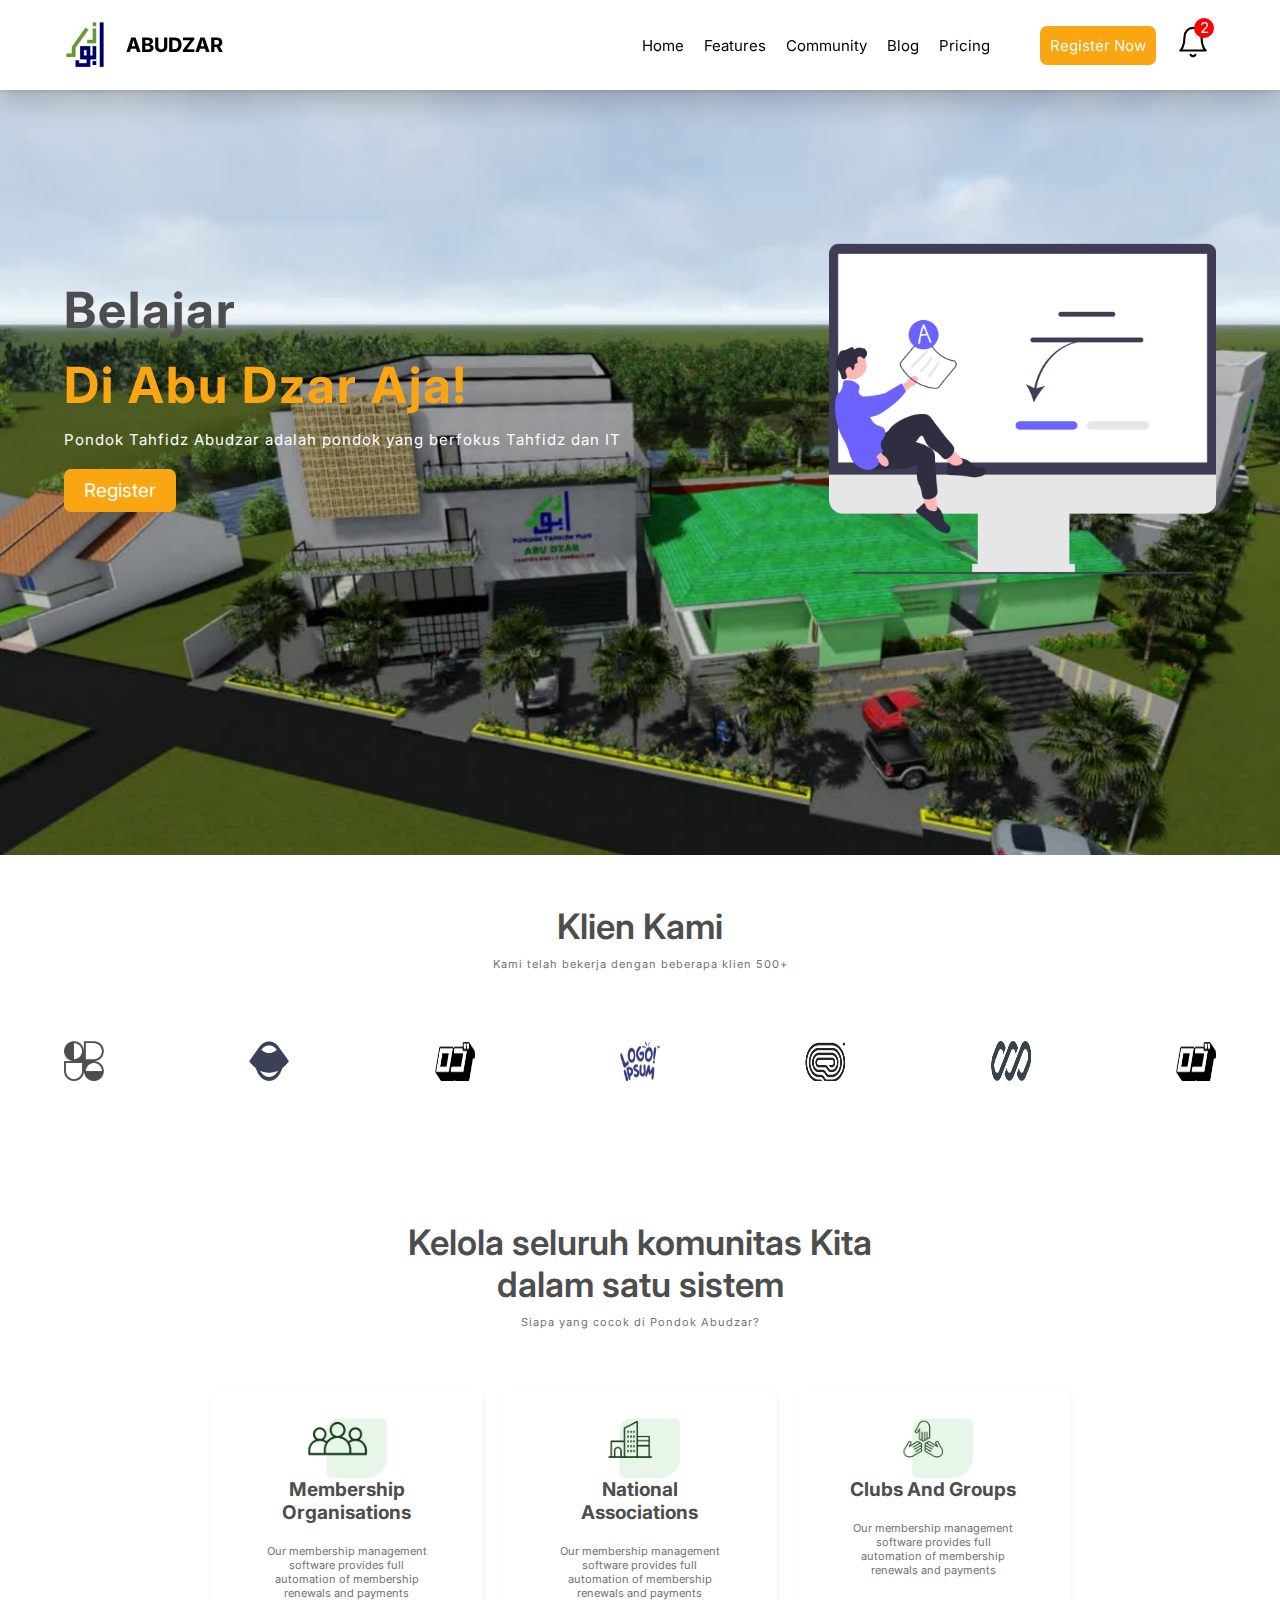
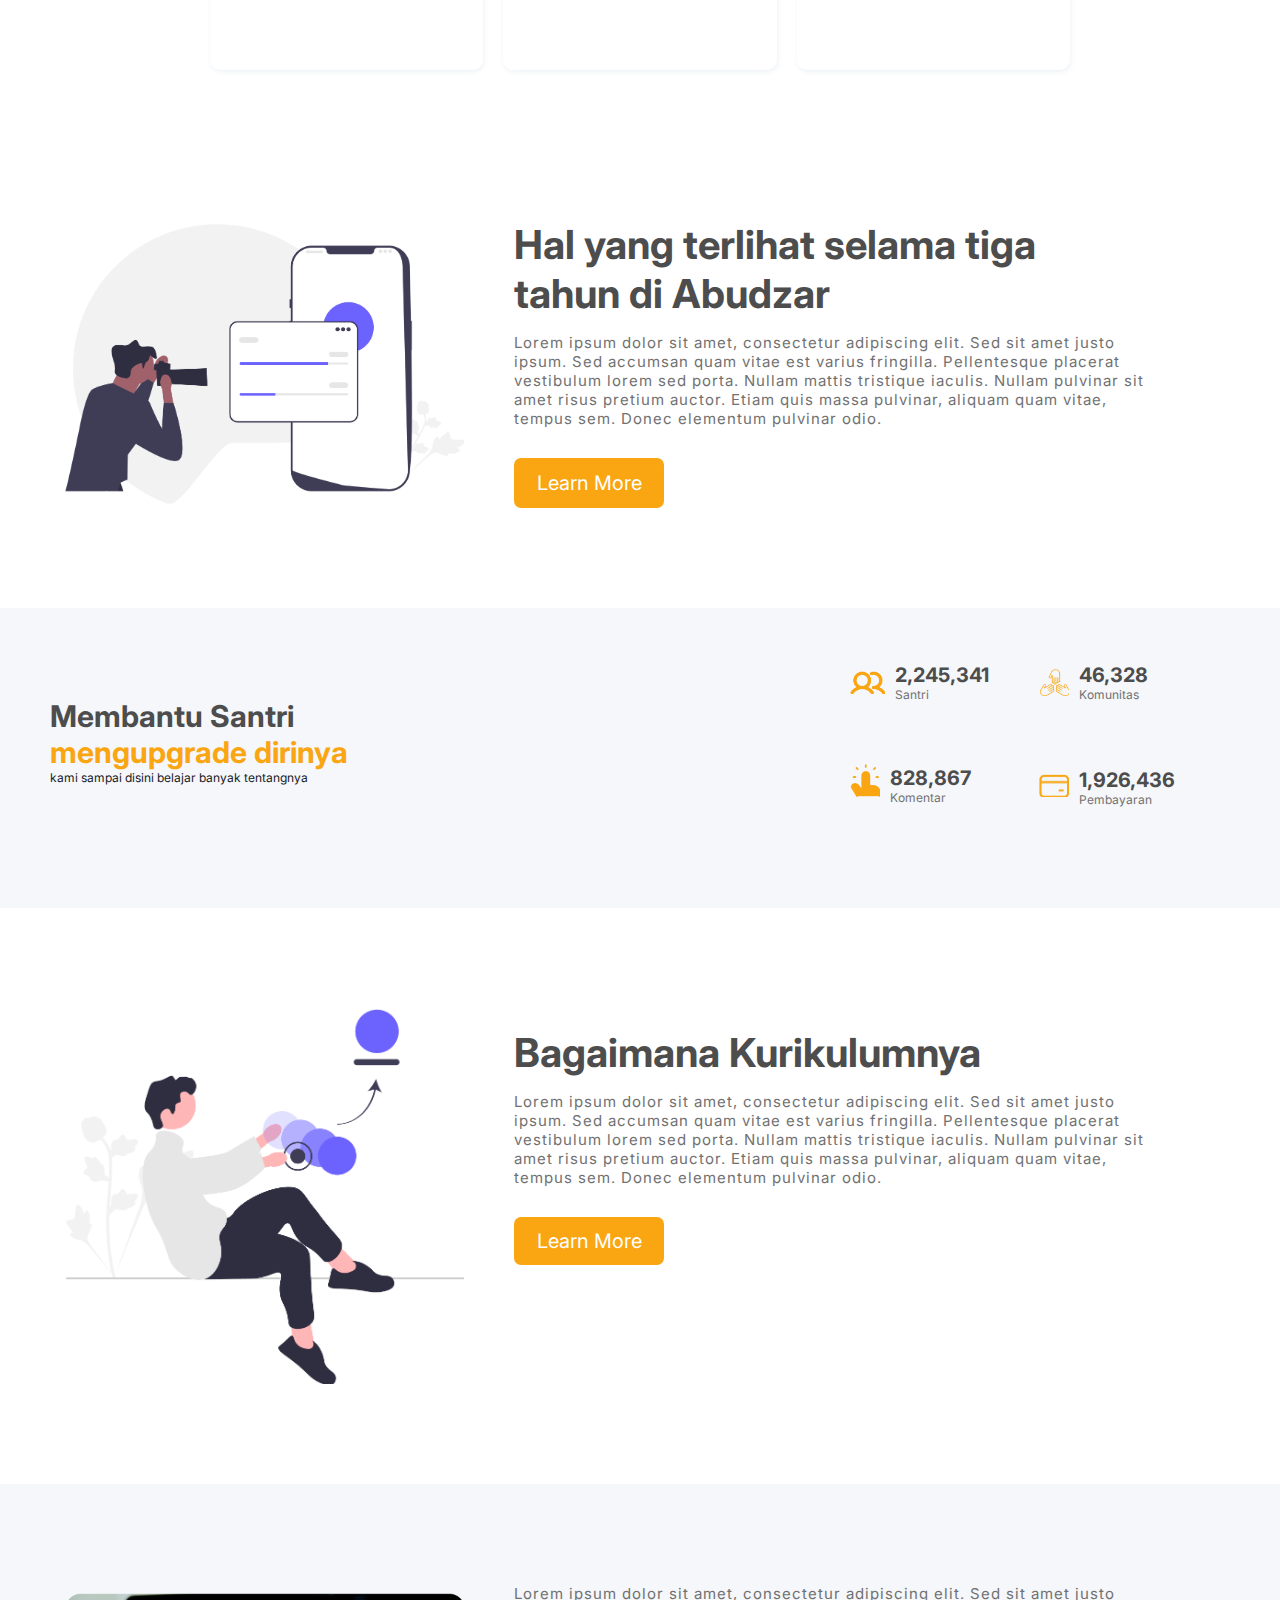
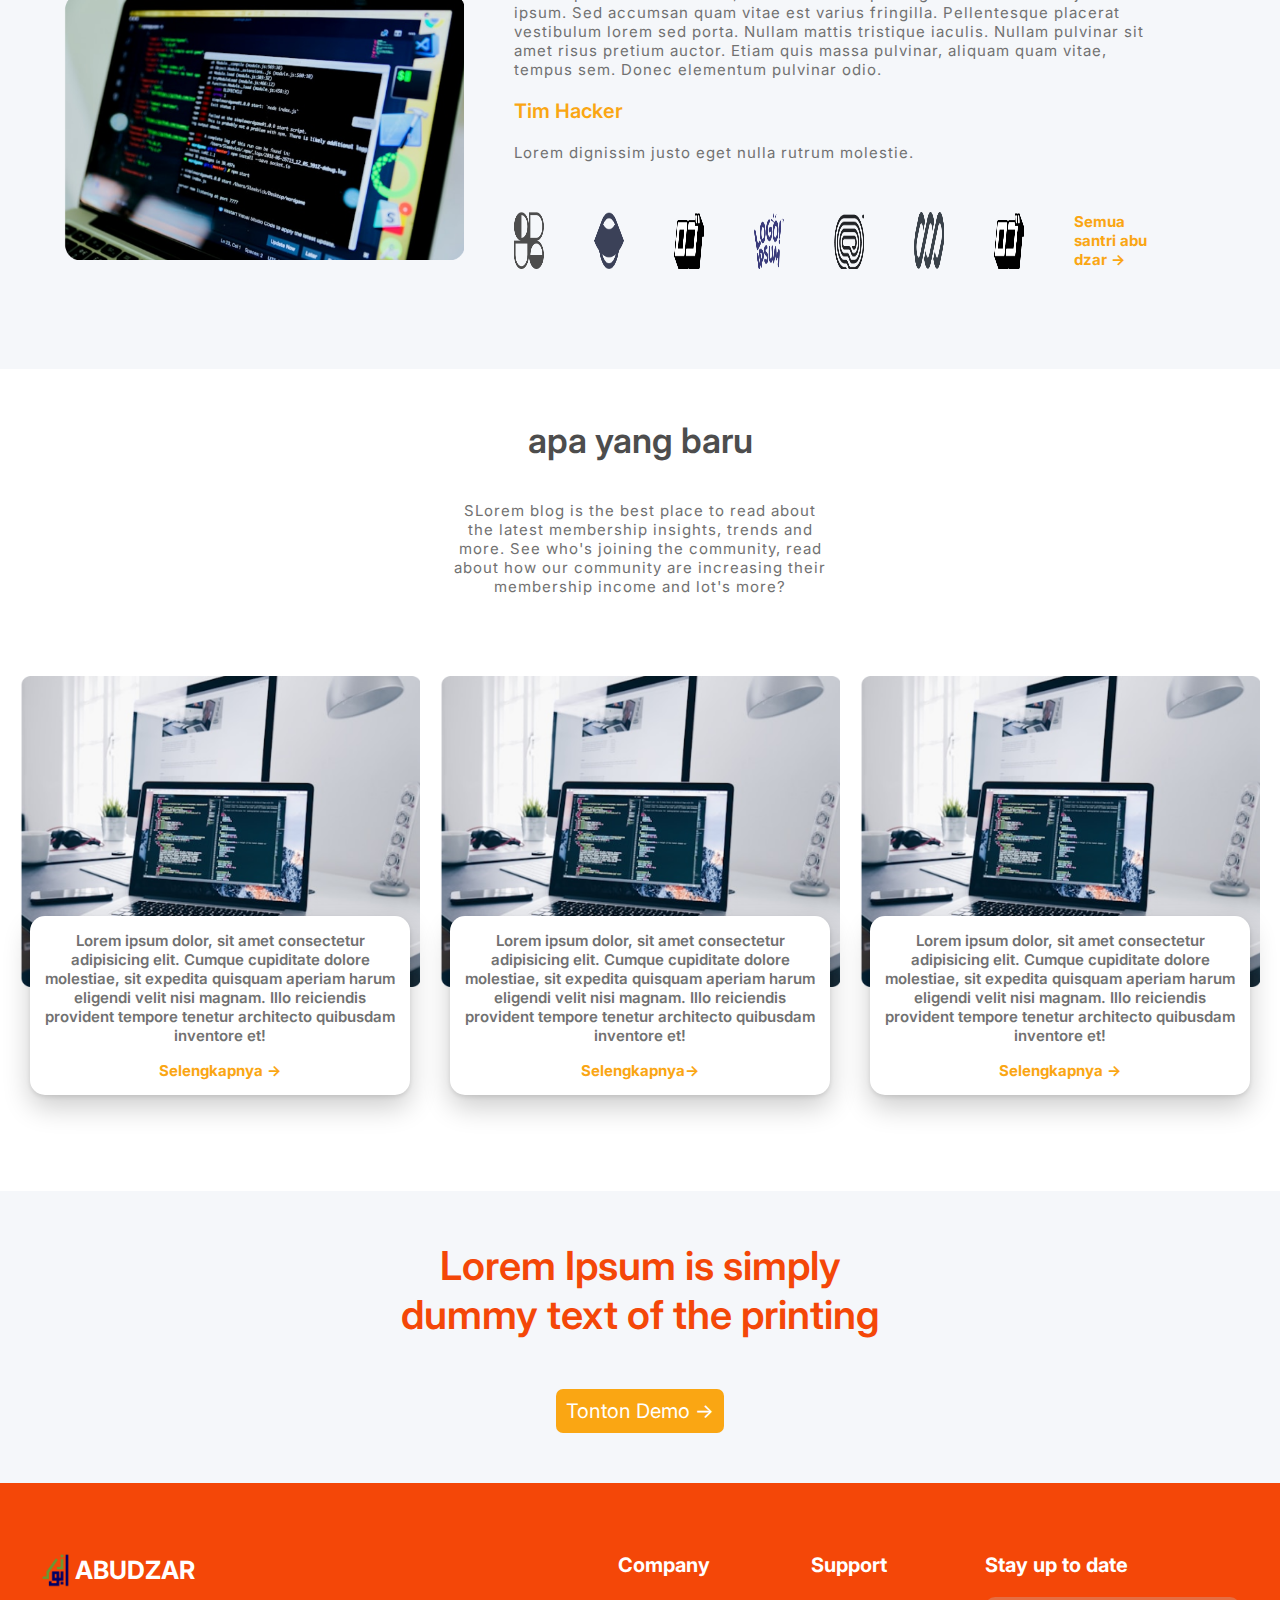
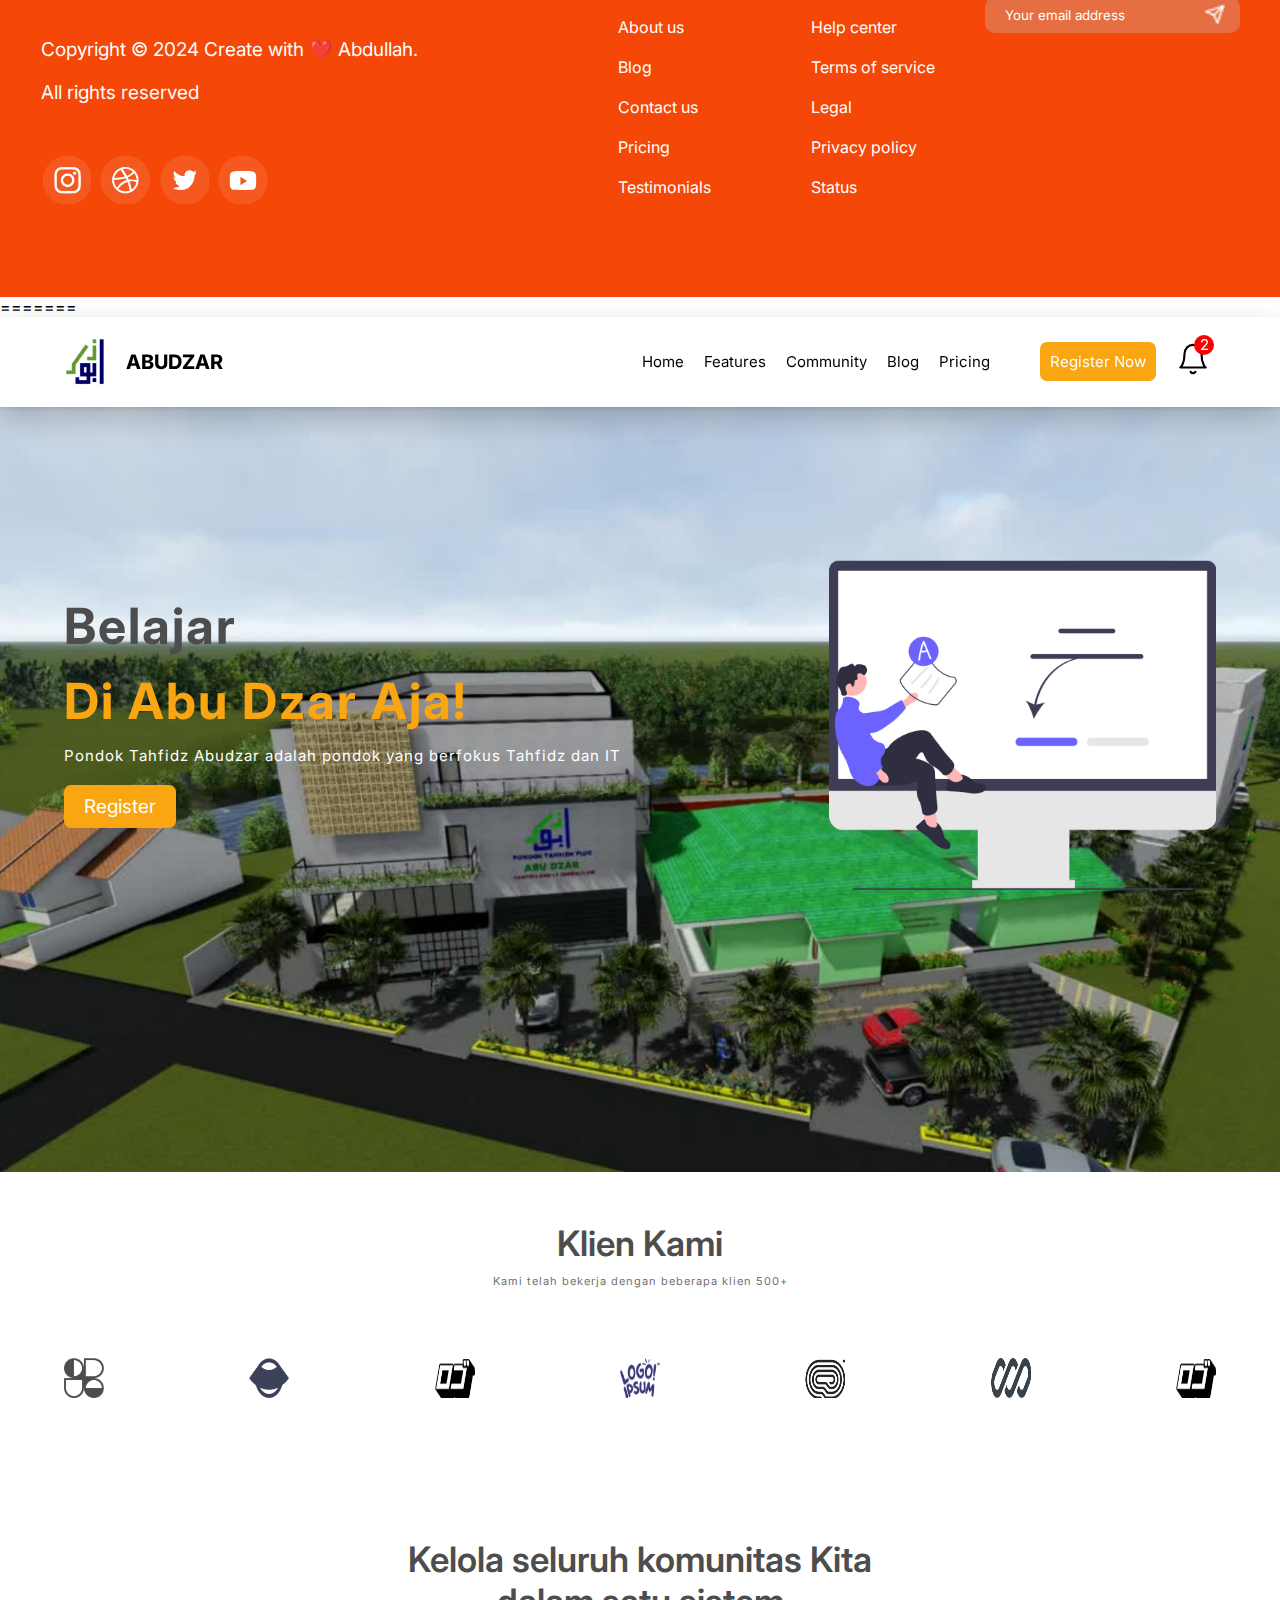
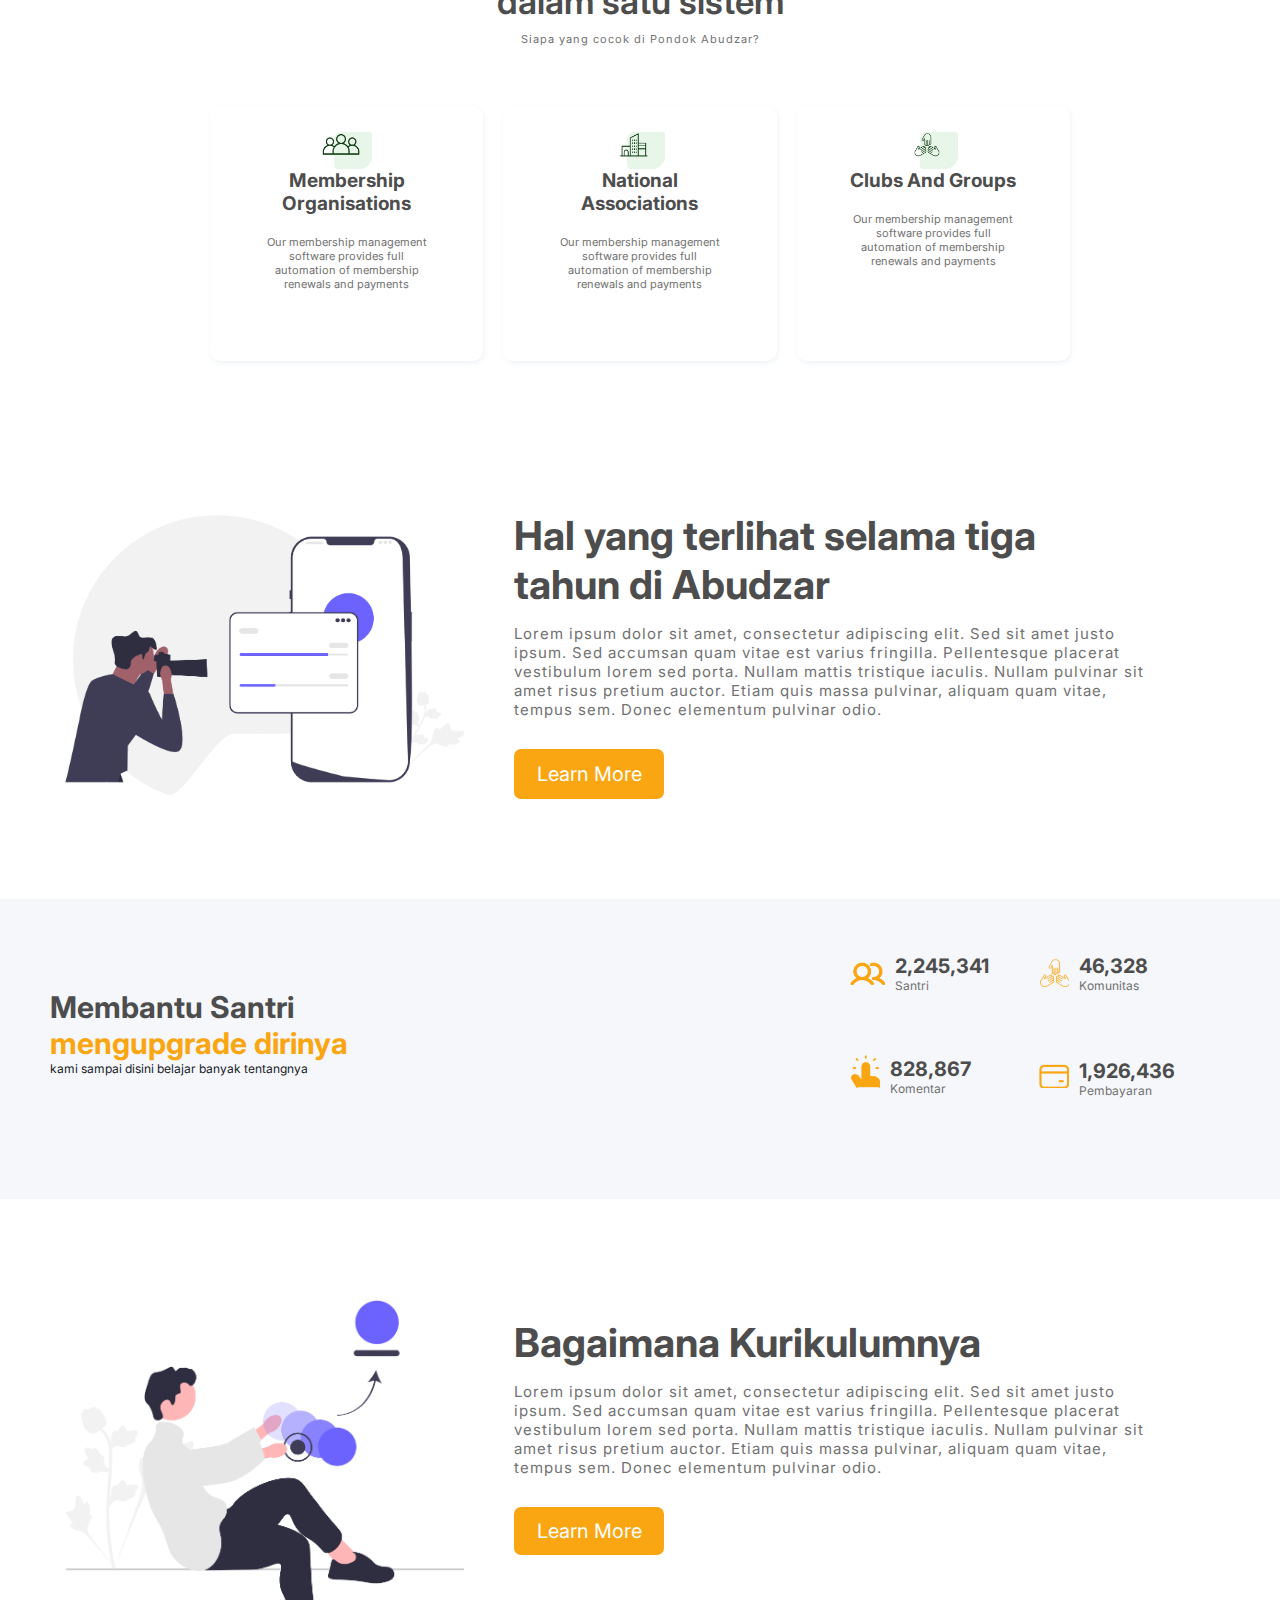
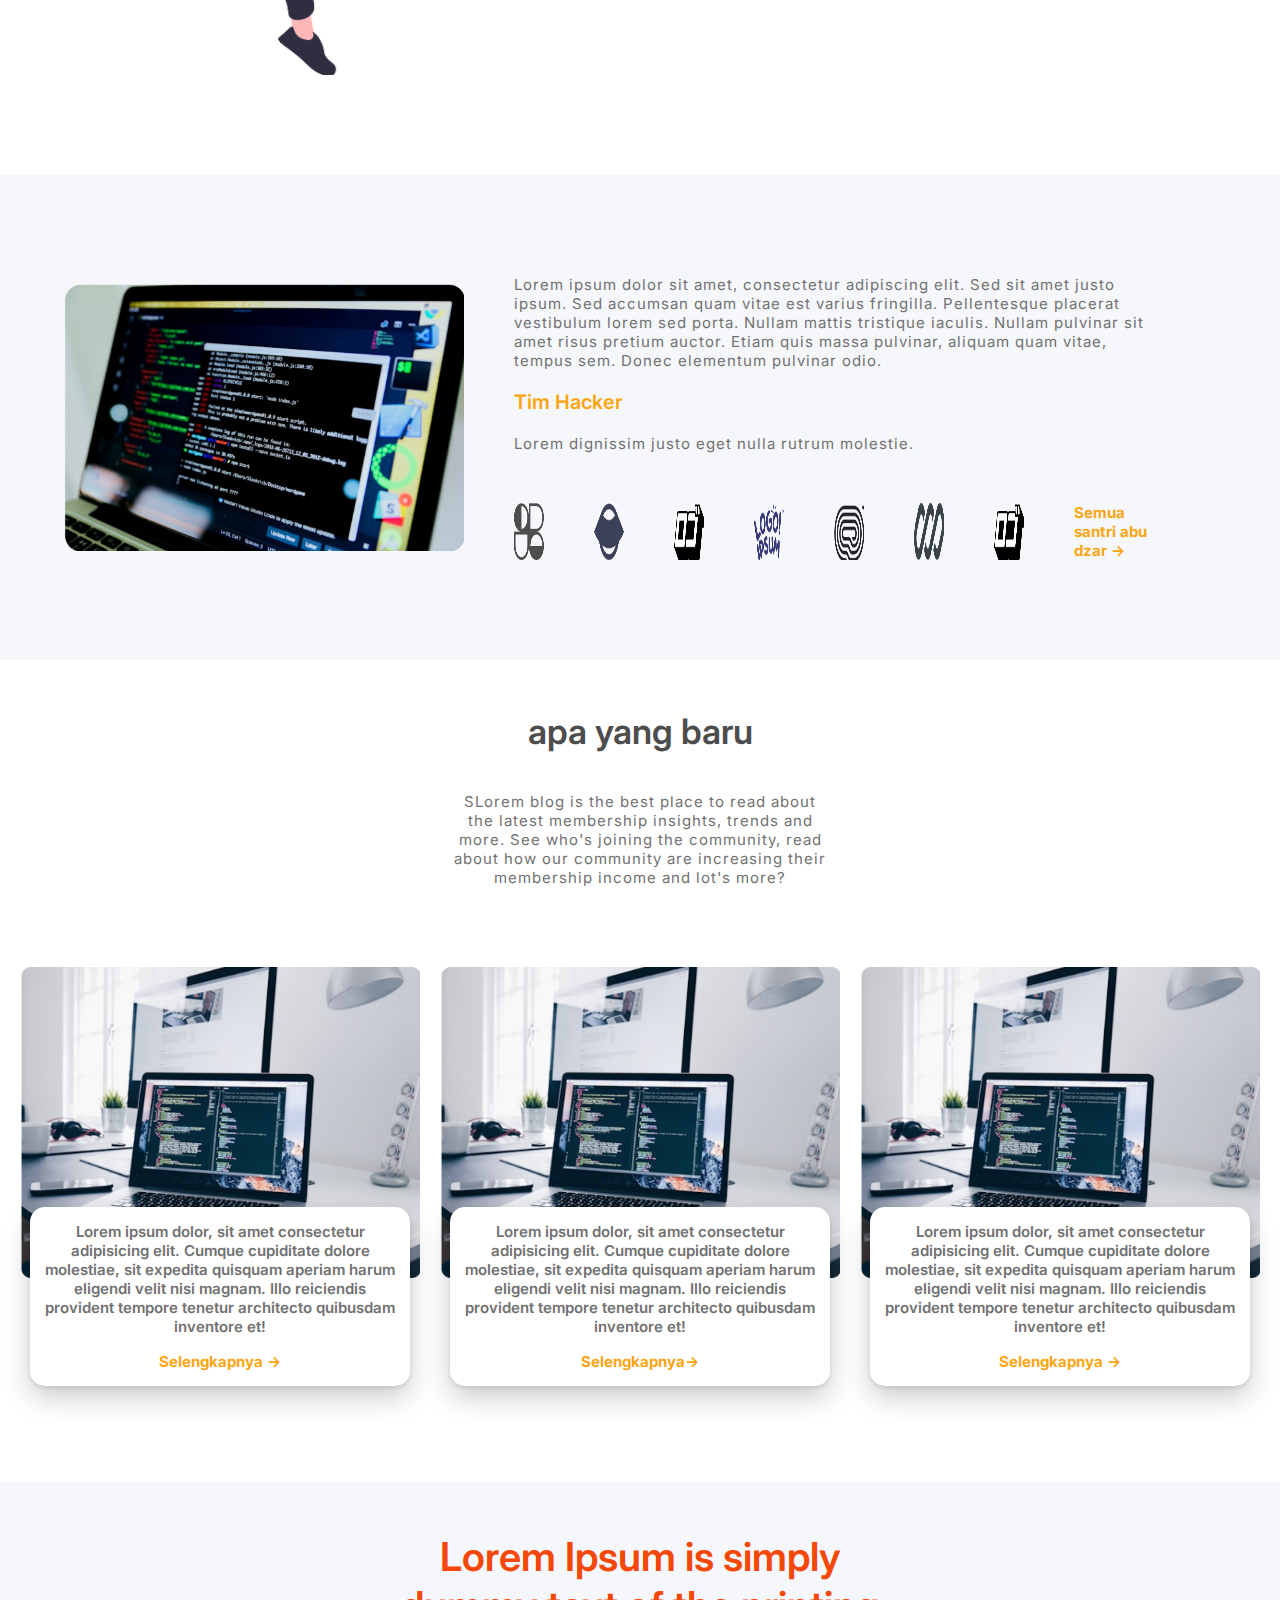
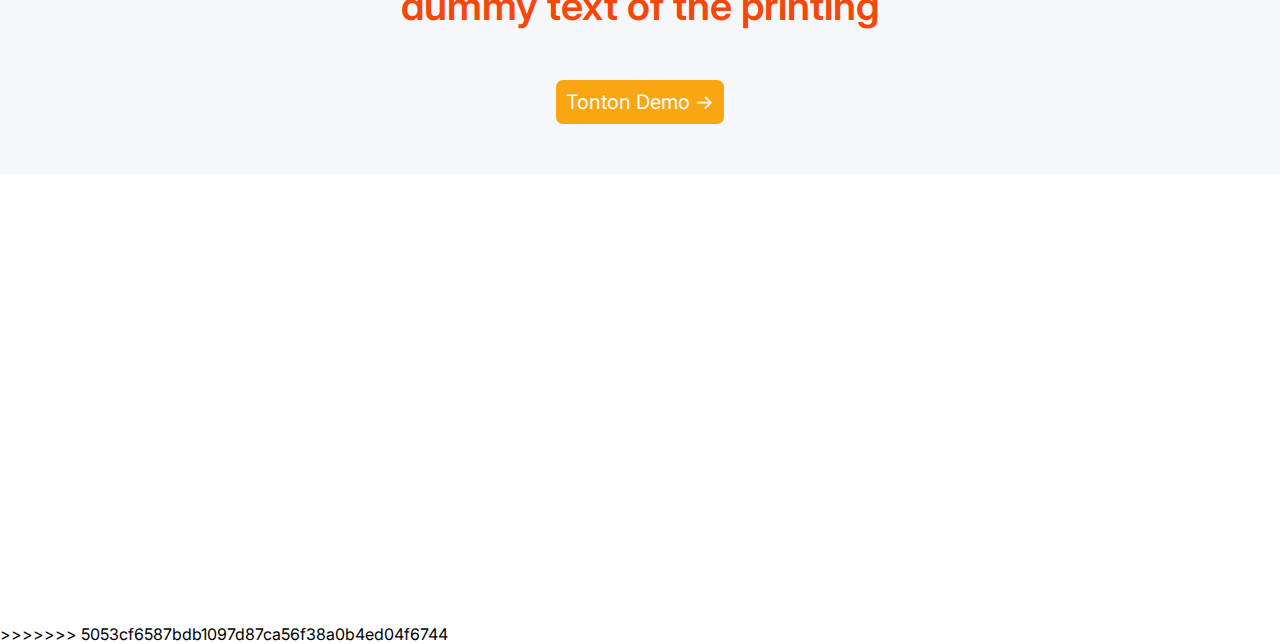
==== commit 19168700: "index1" ====
--- a/index.html
+++ b/index.html
@@ -1,4 +1,4 @@
-<<<<<<< HEAD
+
 <!DOCTYPE html>
 <html lang="en">
   <head>
@@ -13,7 +13,7 @@
         <div class="logo-header">
           <img src="./assets/logo-abudzar 1 (1).png" alt="" height="50" />
           <p>ABUDZAR</p>
-        </div>
+        </div> 
 
         <ul class="list-navigasi">
           <li class="list-navigasi-items">Home</li>
--- a/style.css
+++ b/style.css
@@ -1,4 +1,4 @@
-<<<<<<< HEAD
+
 @import url("https://fonts.googleapis.com/css2?family=Inter:ital,opsz,wght@0,14..32,100..900;1,14..32,100..900&display=swap");
 
 * {
--- a/style.css
+++ b/style.css
@@ -1,4 +1,4 @@
-<<<<<<< HEAD
+
 @import url("https://fonts.googleapis.com/css2?family=Inter:ital,opsz,wght@0,14..32,100..900;1,14..32,100..900&display=swap");
 
 * {
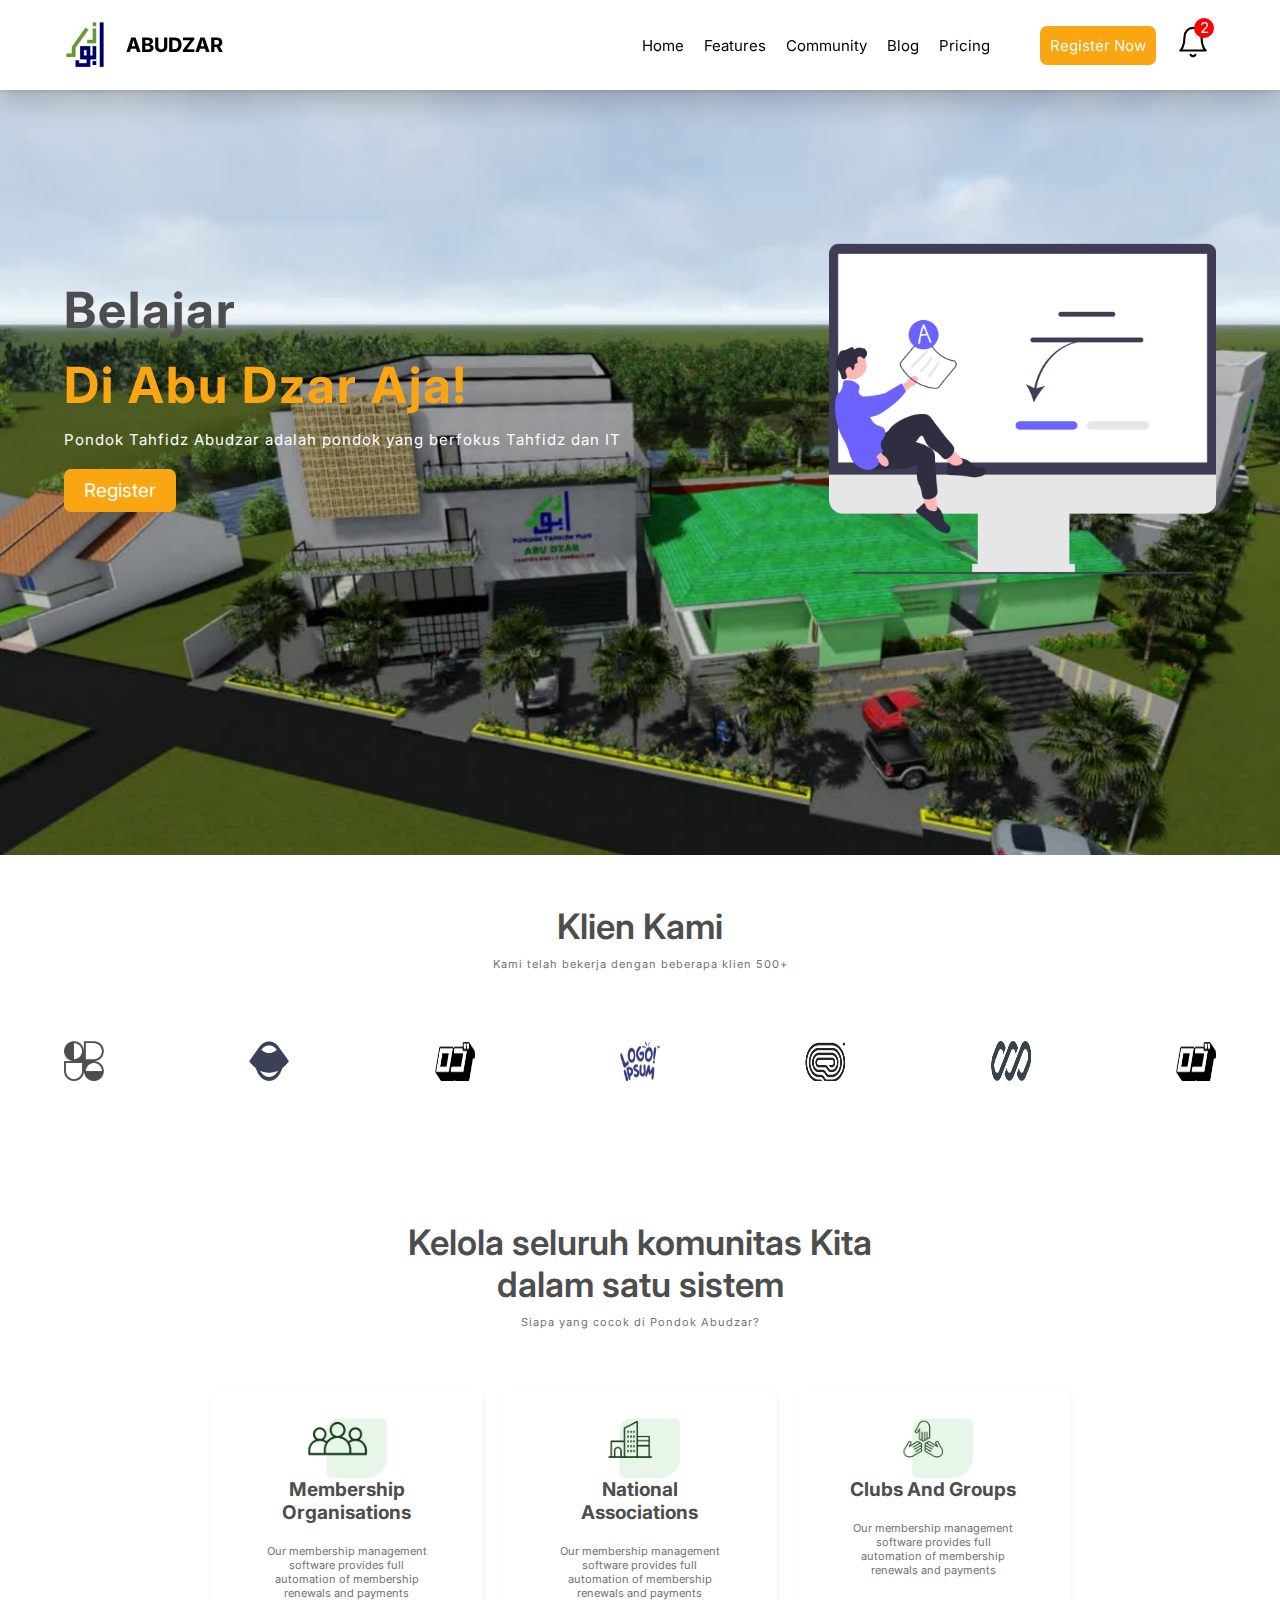
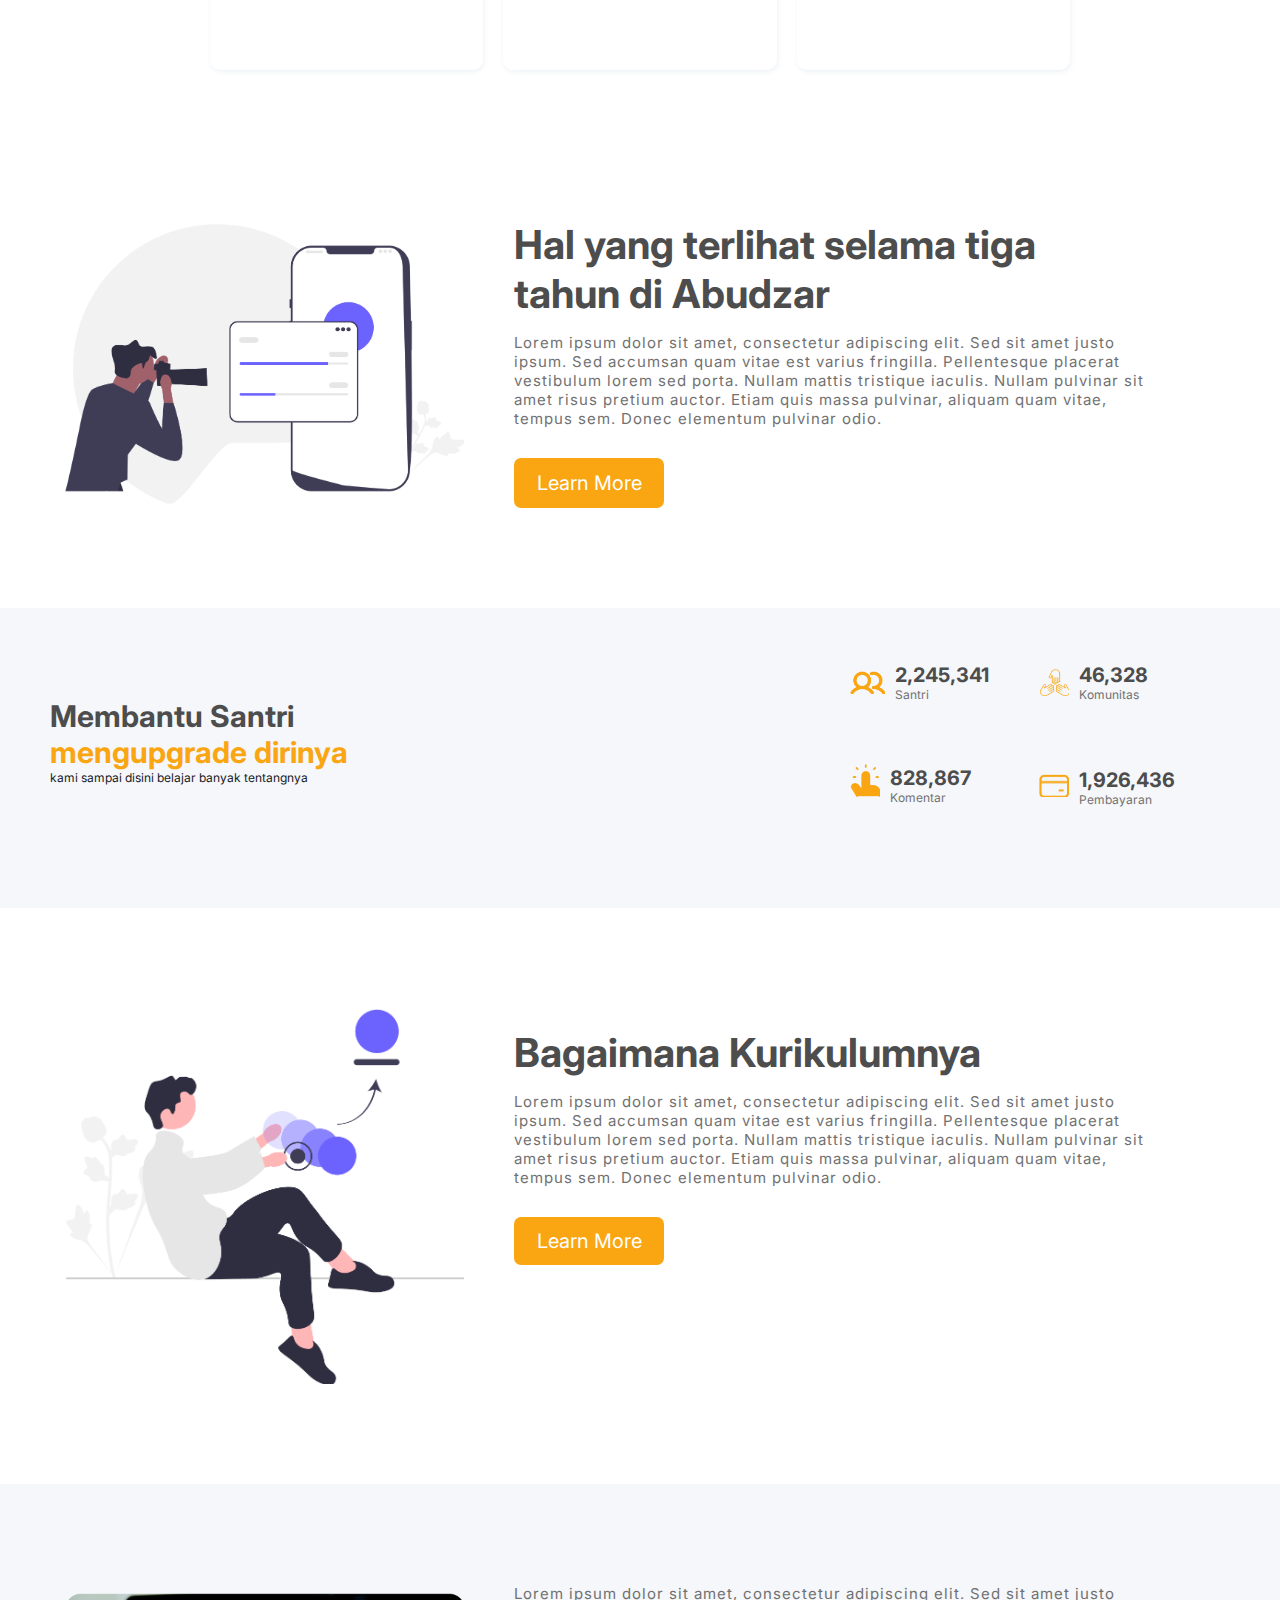
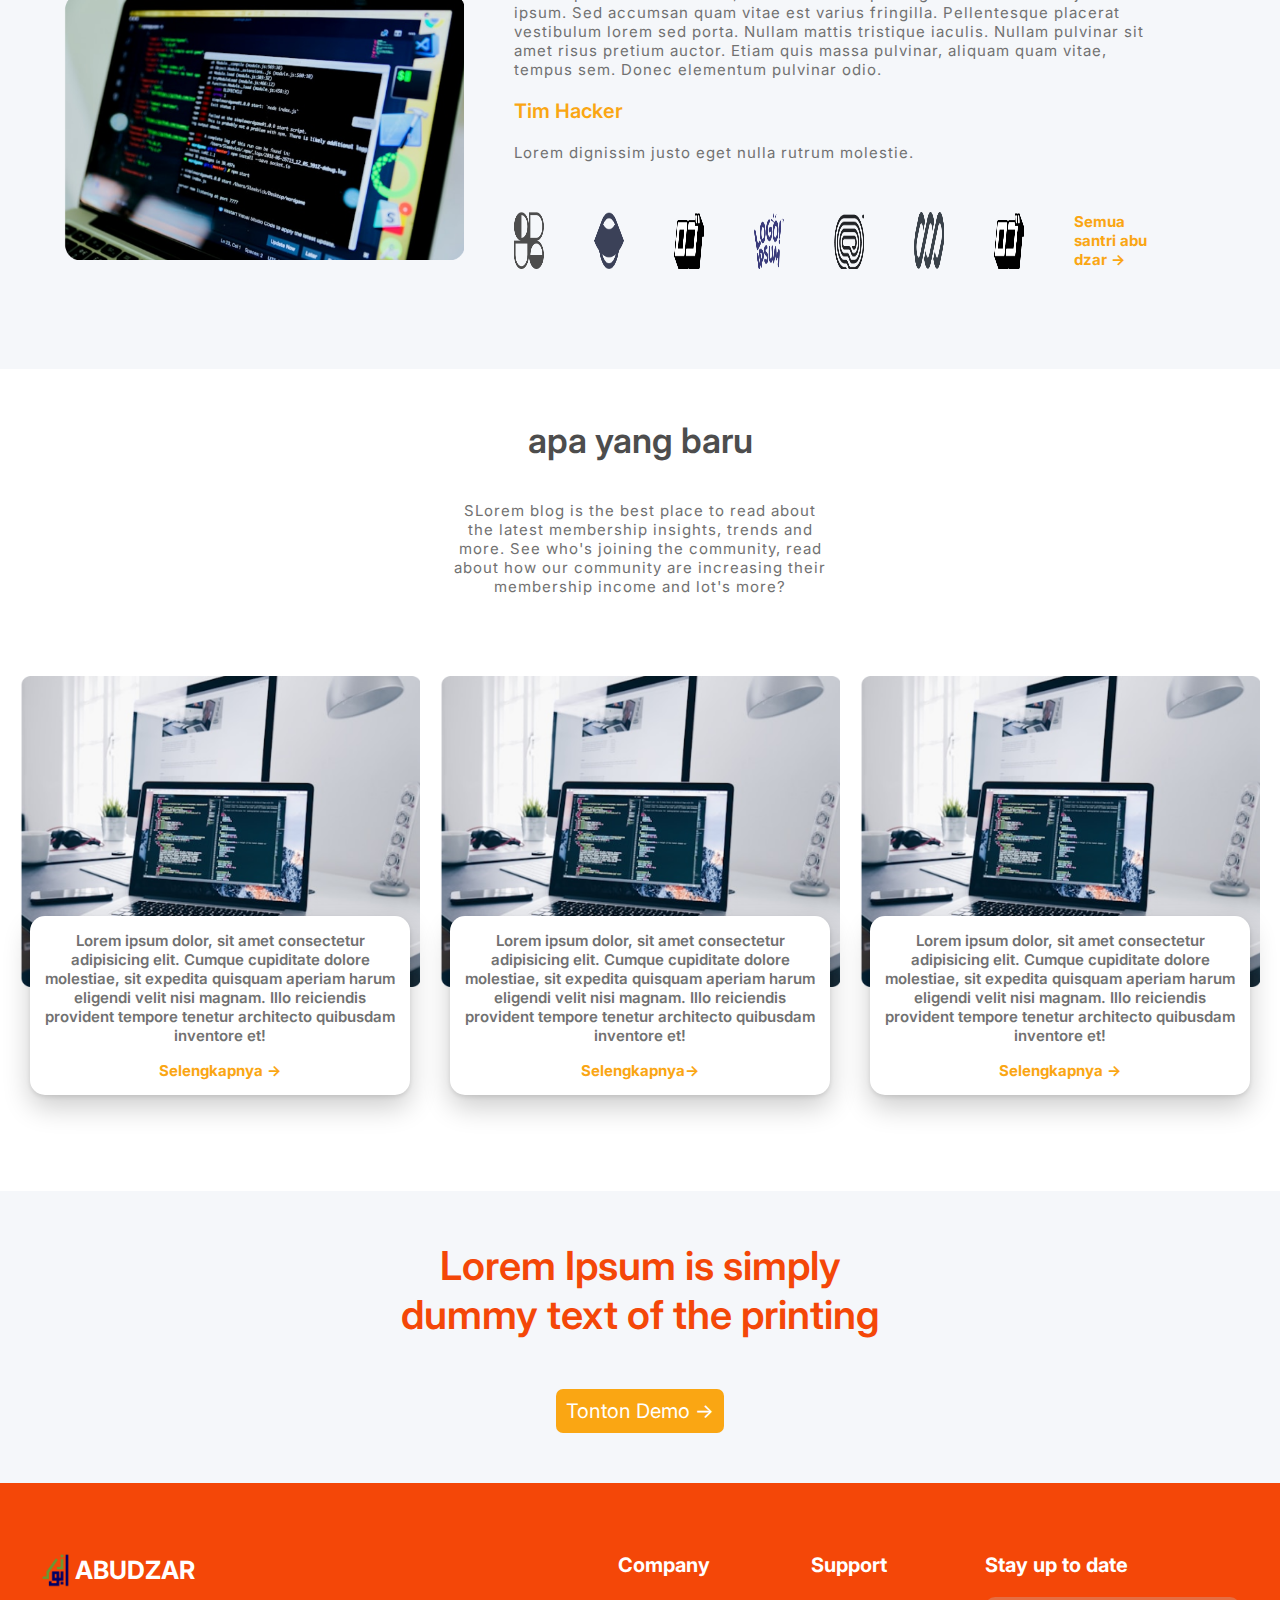
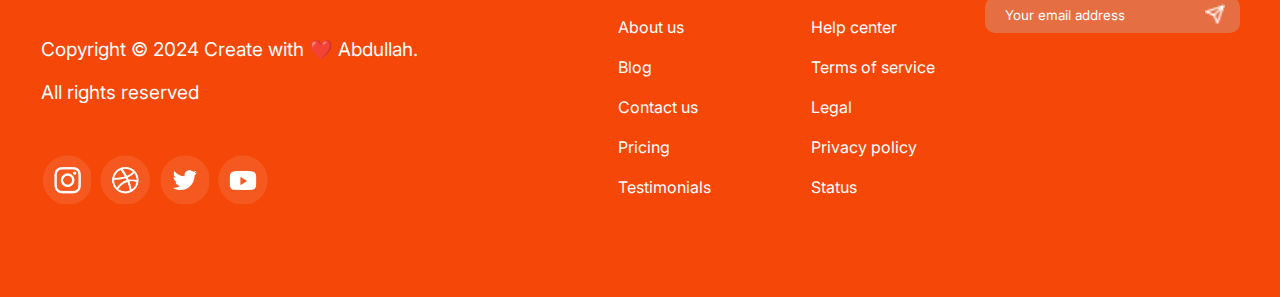
==== commit 8a33b0a7: "fix conflix index" ====
--- a/index.html
+++ b/index.html
@@ -390,327 +390,4 @@
     <!-- <section id="height"></section> -->
   </body>
 </html>
-=======
-<!DOCTYPE html>
-<html lang="en">
-  <head>
-    <meta charset="UTF-8" />
-    <meta name="viewport" content="width=device-width, initial-scale=1.0" />
-    <title>Latihan Slicing</title>
-    <link rel="stylesheet" href="./style.css" />
-  </head>
-  <body>
-    <section id="navigasi">
-      <div class="container-navigasi">
-        <div class="logo-header">
-          <img src="./assets/logo-abudzar 1 (1).png" alt="" height="50" />
-          <p>ABUDZAR</p>
-        </div>
-        <ul class="list-navigasi">
-          <li>Home</li>
-          <li>Features</li>
-          <li>Community</li>
-          <li>Blog</li>
-          <li>Pricing</li>
-          <li>
-            <button>Register Now</button>
-          </li>
-          <li>
-            <div class="user">
-              <span>2</span>
-              <img src="./assets/bell.svg" alt="" width="34px" />
-            </div>
-          </li>
-        </ul>
-
-        <!-- yang di tambahkan di praktek -->
-        <div class="icon-menu">
-          <img src="./assets/menu.svg" alt="" width="34px" />
-        </div>
-      </div>
-    </section>
-    <section id="banner">
-      <div class="container-banner">
-        <div class="belajar">
-          <h1>Belajar</h1>
-          <h1 class="text-abudzar">Di Abu Dzar Aja!</h1>
-          <p>
-            Pondok Tahfidz Abudzar adalah pondok yang berfokus Tahfidz dan IT
-          </p>
-          <button>Register</button>
-        </div>
-        <img src="./assets/Illustration.png" alt="abudzar" width="400" />
-      </div>
-    </section>
-
-    <section id="klien-kami">
-      <div class="container-klien-kami">
-        <h1>Klien Kami</h1>
-        <p>Kami telah bekerja dengan beberapa klien 500+</p>
-        <div class="kumpulan-image">
-          <img src="./assets/Logo (2).png" alt="" />
-          <img src="./assets/Logo (3).png" alt="" />
-          <img src="./assets/Logo (4).png" alt="" />
-          <img src="./assets/Logo (5).png" alt="" />
-          <img src="./assets/Logo (6).png" alt="" />
-          <img src="./assets/Logo (7).png" alt="" />
-          <img src="./assets/Logo (4).png" alt="" />
-        </div>
-      </div>
-    </section>
-
-    <!-- Kelola seluruh komunitas Kita dalam satu sistem -->
-    <section id="Komunitas">
-      <div class="container-komunitas">
-        <h1 class="Kelola">
-          Kelola seluruh komunitas Kita <br />dalam satu sistem
-        </h1>
-        <p class="siapa">Siapa yang cocok di Pondok Abudzar?</p>
-
-        <div class="pembungkus-assets">
-          <div class="assets">
-            <img src="./assets/Icon (1).png" alt="" width="50px" />
-            <h1 class="membership">Membership Organisations</h1>
-            <p>
-              Our membership management software provides full automation of
-              membership renewals and payments
-            </p>
-          </div>
-          <div class="assets">
-            <img src="./assets/Icon (2).png" alt="" width="50px" />
-            <h1 class="membership">National Associations</h1>
-            <p>
-              Our membership management software provides full automation of
-              membership renewals and payments
-            </p>
-          </div>
-          <div class="assets">
-            <img src="./assets/Icon (3).png" alt="" width="50px" />
-            <h1 class="membership">Clubs And Groups</h1>
-            <p>
-              Our membership management software provides full automation of
-              membership renewals and payments
-            </p>
-          </div>
-        </div>
-      </div>
-    </section>
-
-    <!-- banner yang ke 2 -->
-    <section id="banner-2">
-      <div class="container-banner-2">
-        <img
-          src="./assets/undraw_photo_session_re_c0cp 1.png"
-          alt="abudzar"
-          width="400"
-        />
-        <div class="belajar-2">
-          <h1>Hal yang terlihat selama tiga <br />tahun di Abudzar</h1>
-          <p>
-            Lorem ipsum dolor sit amet, consectetur adipiscing elit. Sed sit
-            amet justo ipsum. Sed accumsan quam vitae est varius fringilla.
-            Pellentesque placerat vestibulum lorem sed porta. Nullam mattis
-            tristique iaculis. Nullam pulvinar sit amet risus pretium auctor.
-            Etiam quis massa pulvinar, aliquam quam vitae, tempus sem. Donec
-            elementum pulvinar odio.
-          </p>
-          <button>Learn More</button>
-        </div>
-      </div>
-    </section>
-
-    <!-- membantu santri mengupgrade dirinya -->
-    <section id="membantu-santri-mengupgrade-dirinya">
-      <div class="container-bantu-santri">
-        <div class="membantu-santri">
-          <div class="pembungkus-judul">
-            <h1>Membantu Santri</h1>
-            <h2>mengupgrade dirinya</h2>
-            <p>kami sampai disini belajar banyak tentangnya</p>
-          </div>
-        </div>
-
-        <!-- isi dari membantu santri -->
-        <div class="icon">
-          <div class="pembungkus-isi-1">
-            <div class="pembungkus-semua-1">
-              <div class="image">
-                <img src="./assets/Vector (5).png" alt="" width="35" />
-              </div>
-              <div class="pembungkus-deskripsi">
-                <h3>2,245,341</h3>
-                <p>Santri</p>
-              </div>
-            </div>
-
-            <div class="pembungkus-semua-2">
-              <div class="image-2">
-                <img src="./assets/Vector (6).png" alt="" width="30" />
-              </div>
-              <div class="pembungkus-deskripsi-2">
-                <h3>828,867</h3>
-                <p>Komentar</p>
-              </div>
-            </div>
-          </div>
-
-          <div class="pembungkus-isi-2">
-            <div class="pembungkus-semua-3">
-              <div class="image-3">
-                <img src="./assets/Group 2 (2).png" alt="" width="30" />
-              </div>
-              <div class="pembungkus-deskripsi-3">
-                <h3>46,328</h3>
-                <p>Komunitas</p>
-              </div>
-            </div>
-
-            <div class="pembungkus-semua-4">
-              <div class="image-4">
-                <img src="./assets/Vector (8).png" alt="" width="30" />
-              </div>
-              <div class="pembungkus-deskripsi-4">
-                <h3>1,926,436</h3>
-                <p>Pembayaran</p>
-              </div>
-            </div>
-          </div>
-        </div>
-      </div>
-    </section>
-
-    <!-- banner-3 -->
-    <section id="banner-3">
-      <div class="container-banner-3">
-        <img
-          src="./assets/undraw_color_palette_re_dwy7 1.png"
-          alt="abudzar"
-          width="400"
-        />
-        <div class="belajar-3">
-          <h1>Bagaimana Kurikulumnya</h1>
-          <p>
-            Lorem ipsum dolor sit amet, consectetur adipiscing elit. Sed sit
-            amet justo ipsum. Sed accumsan quam vitae est varius fringilla.
-            Pellentesque placerat vestibulum lorem sed porta. Nullam mattis
-            tristique iaculis. Nullam pulvinar sit amet risus pretium auctor.
-            Etiam quis massa pulvinar, aliquam quam vitae, tempus sem. Donec
-            elementum pulvinar odio.
-          </p>
-          <button>Learn More</button>
-        </div>
-      </div>
-    </section>
-
-    <!-- banner 4 tim hacker -->
-    <section id="tim-hacker">
-      <div class="container-tim-hacker">
-        <img src="./assets/komputer.png" alt="abudzar" width="400" />
-
-        <div class="pembungkus-icon-deskripsi">
-          <div class="belajar-icon">
-            <div class="belajar-hacker">
-              <p>
-                Lorem ipsum dolor sit amet, consectetur adipiscing elit. Sed sit
-                amet justo ipsum. Sed accumsan quam vitae est varius fringilla.
-                Pellentesque placerat vestibulum lorem sed porta. Nullam mattis
-                tristique iaculis. Nullam pulvinar sit amet risus pretium
-                auctor. Etiam quis massa pulvinar, aliquam quam vitae, tempus
-                sem. Donec elementum pulvinar odio.
-              </p>
-              <h3>Tim Hacker</h3>
-              <p class="bawah">
-                Lorem dignissim justo eget nulla rutrum molestie.
-              </p>
-
-              <div class="pembungkus-icon-hacker">
-                <img src="./assets/Logo (2).png" alt="" />
-                <img src="./assets/Logo (3).png" alt="" />
-                <img src="./assets/Logo (4).png" alt="" />
-                <img src="./assets/Logo (5).png" alt="" />
-                <img src="./assets/Logo (6).png" alt="" />
-                <img src="./assets/Logo (7).png" alt="" />
-                <img src="./assets/Logo (4).png" alt="" />
-                <a href="#">Semua santri abu dzar &rarr;</a>
-              </div>
-            </div>
-          </div>
-        </div>
-      </div>
-    </section>
-
-    <!-- apa yang baru -->
-    <section id="apa-yang-baru">
-      <div class="container-apa-yang-baru">
-        <h1 class="isi-yang-baru">apa yang baru</h1>
-        <p class="lorem">
-          SLorem blog is the best place to read about the latest membership
-          insights, trends and more. See who's joining the community, read about
-          how our community are increasing their membership income and lot's
-          more​?
-        </p>
-      </div>
-
-      <div class="container-yang-baru">
-        <div class="card">
-          <img
-            src="./assets/christopher-gower-m_HRfLhgABo-unsplash 1.png"
-            alt=""
-          />
-          <div class="tulisan">
-            <p>
-              Lorem ipsum dolor, sit amet consectetur adipisicing elit. Cumque
-              cupiditate dolore molestiae, sit expedita quisquam aperiam harum
-              eligendi velit nisi magnam. Illo reiciendis provident tempore
-              tenetur architecto quibusdam inventore et!
-            </p>
-            <a href="#">Selengkapnya &rarr;</a>
-          </div>
-        </div>
-
-        <div class="card">
-          <img
-            src="./assets/christopher-gower-m_HRfLhgABo-unsplash 1.png"
-            alt=""
-          />
-          <div class="tulisan">
-            <p>
-              Lorem ipsum dolor, sit amet consectetur adipisicing elit. Cumque
-              cupiditate dolore molestiae, sit expedita quisquam aperiam harum
-              eligendi velit nisi magnam. Illo reiciendis provident tempore
-              tenetur architecto quibusdam inventore et!
-            </p>
-            <a href="#">Selengkapnya&rarr;</a>
-          </div>
-        </div>
-
-        <div class="card">
-          <img
-            src="./assets/christopher-gower-m_HRfLhgABo-unsplash 1.png"
-            alt=""
-          />
-          <div class="tulisan">
-            <p>
-              Lorem ipsum dolor, sit amet consectetur adipisicing elit. Cumque
-              cupiditate dolore molestiae, sit expedita quisquam aperiam harum
-              eligendi velit nisi magnam. Illo reiciendis provident tempore
-              tenetur architecto quibusdam inventore et!
-            </p>
-            <a href="#">Selengkapnya &rarr;</a>
-          </div>
-        </div>
-      </div>
-    </section>
-
-    <!-- PRINTING -->
-    <section id="text-of-the-printing">
-      <div class="printing">
-        <h1>Lorem Ipsum is simply<br> dummy text of the printing</h1>
-        <button>Tonton Demo &rarr;</button>
-      </div>
-    </section>
-
-    <section id="height"></section>
-  </body>
-</html>
->>>>>>> 5053cf6587bdb1097d87ca56f38a0b4ed04f6744
+
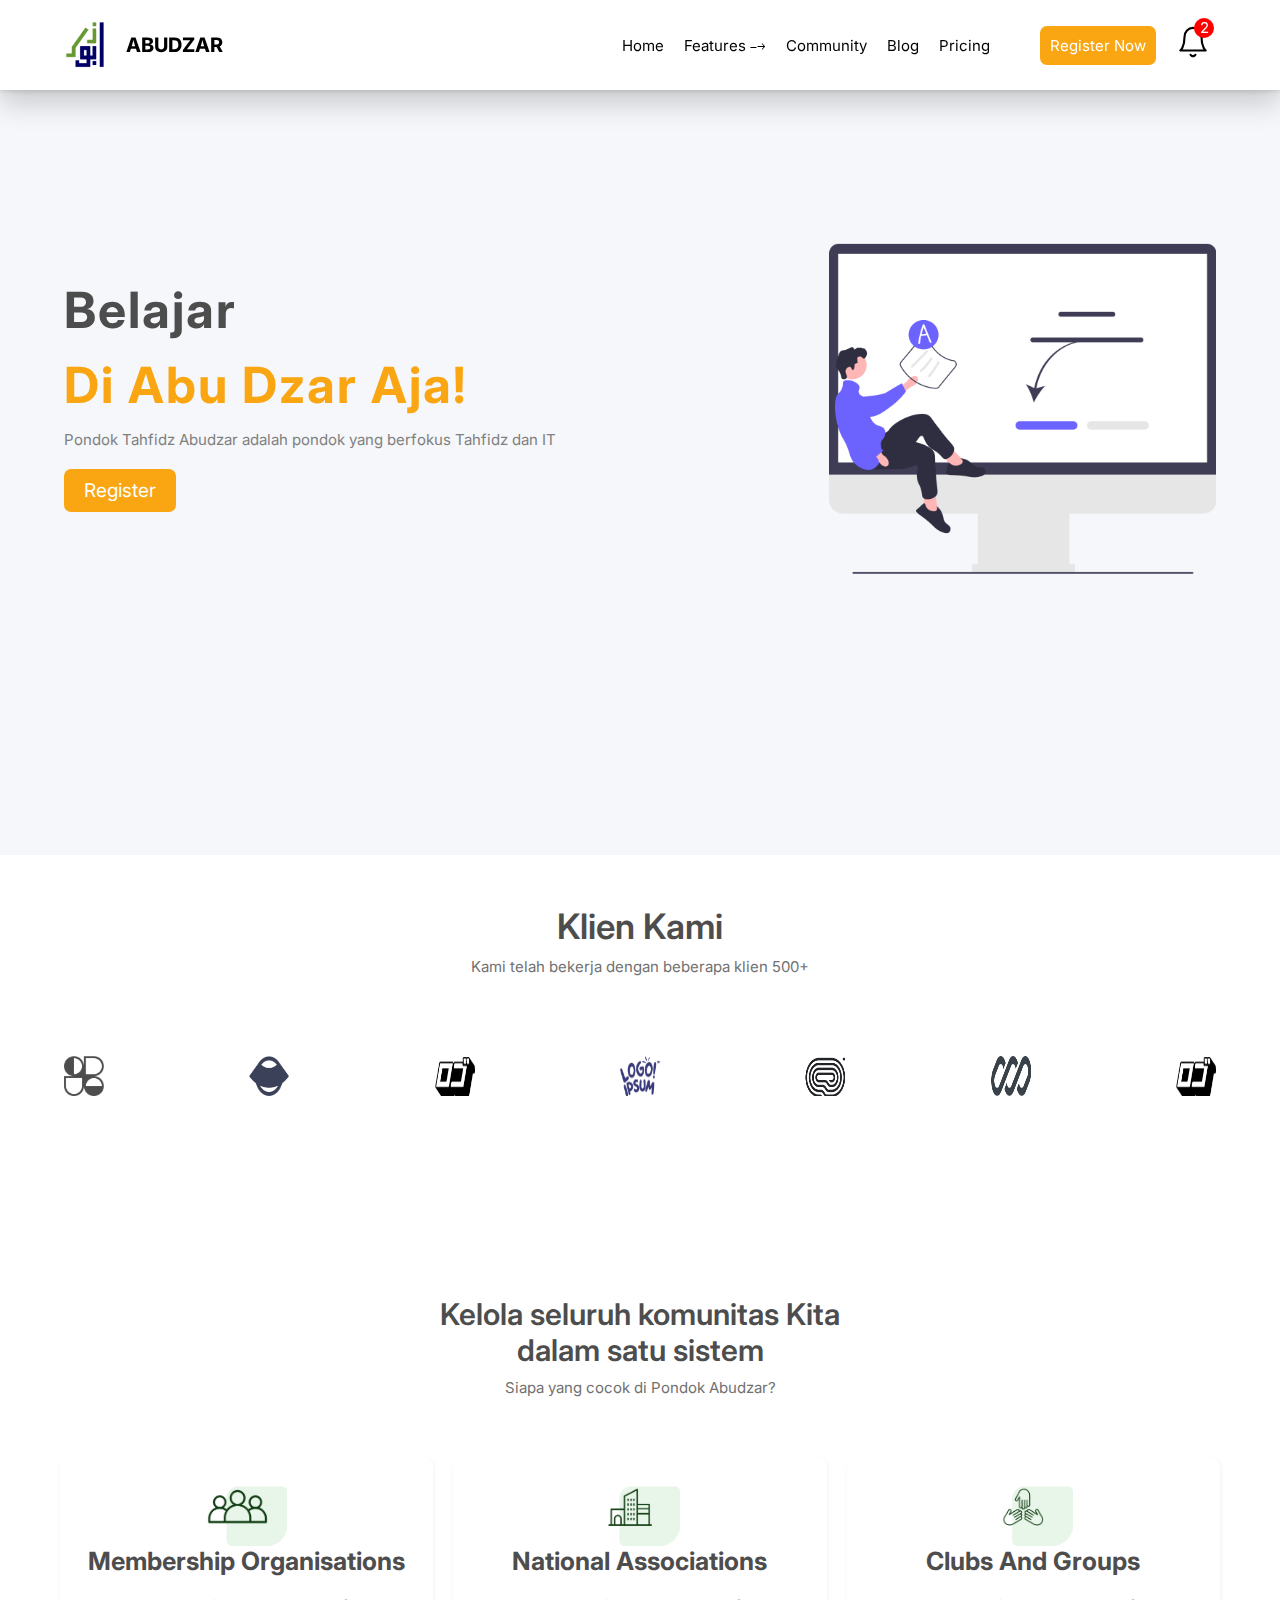
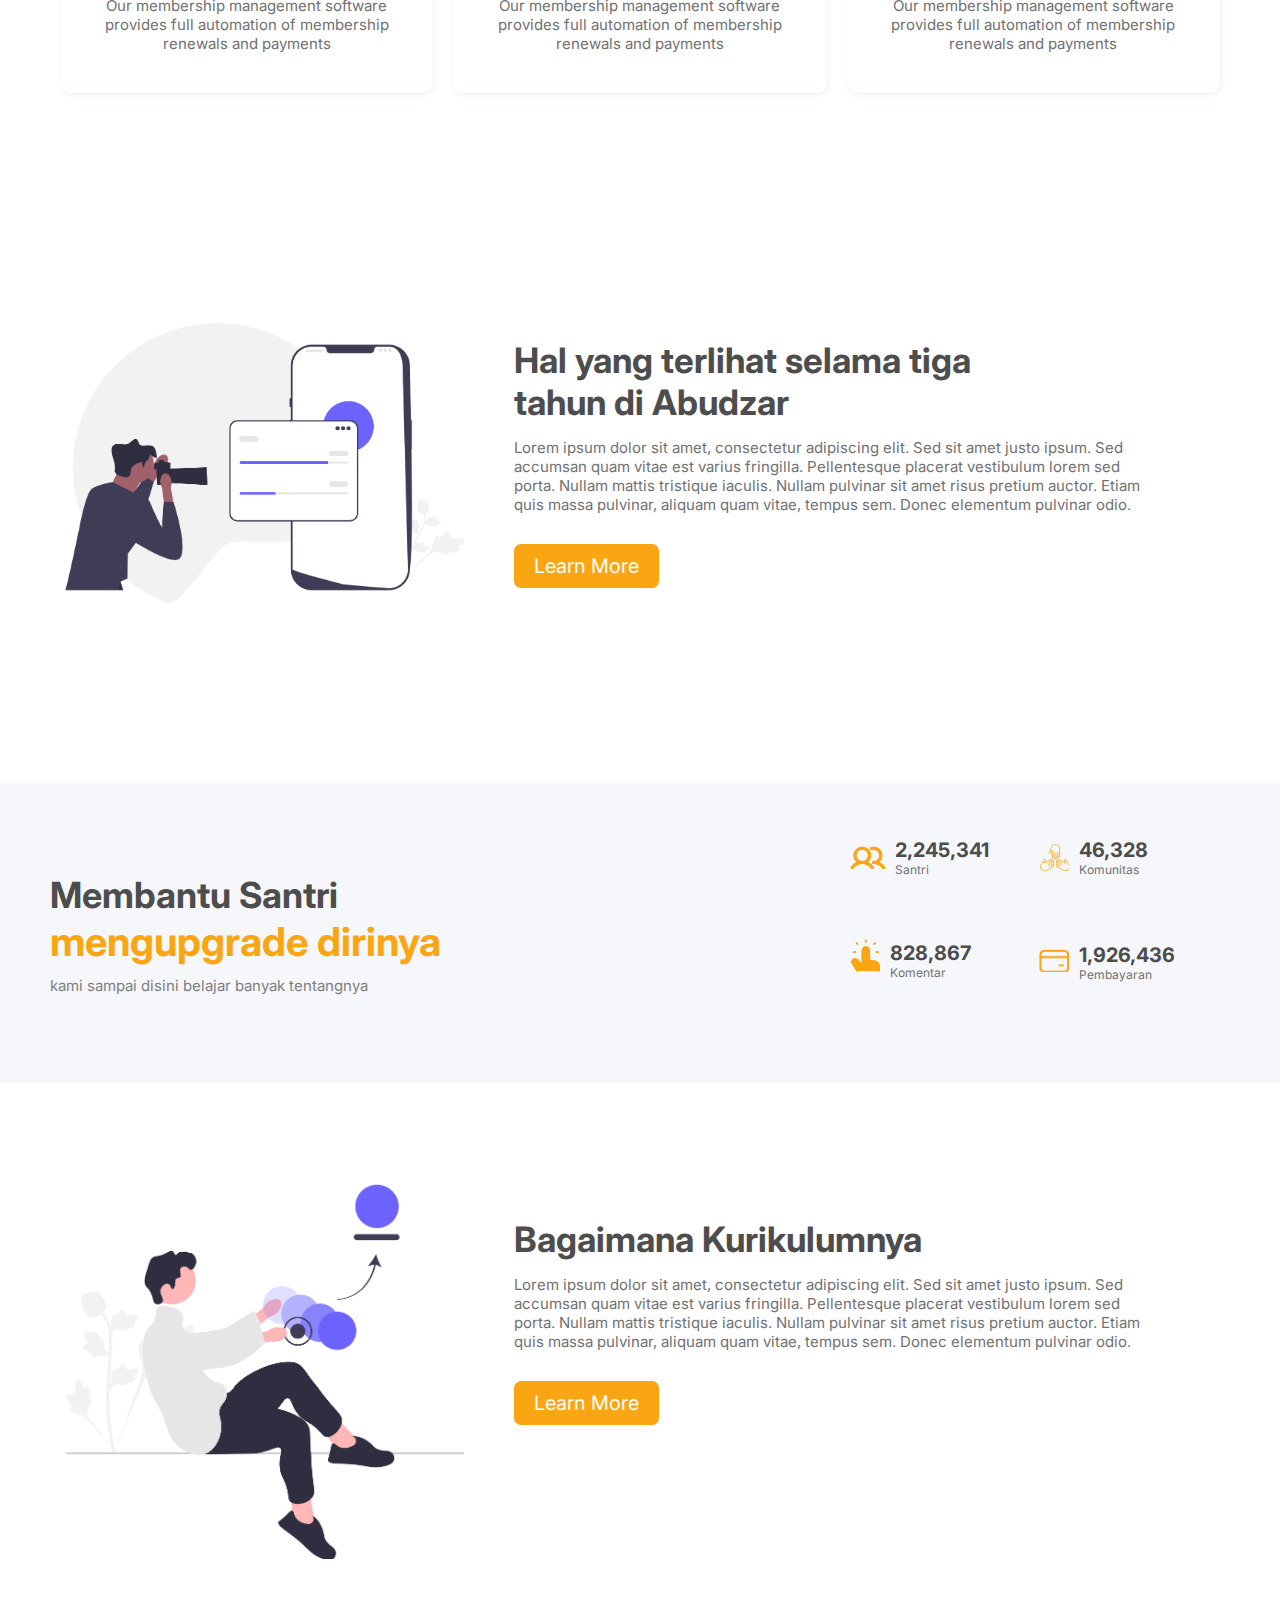
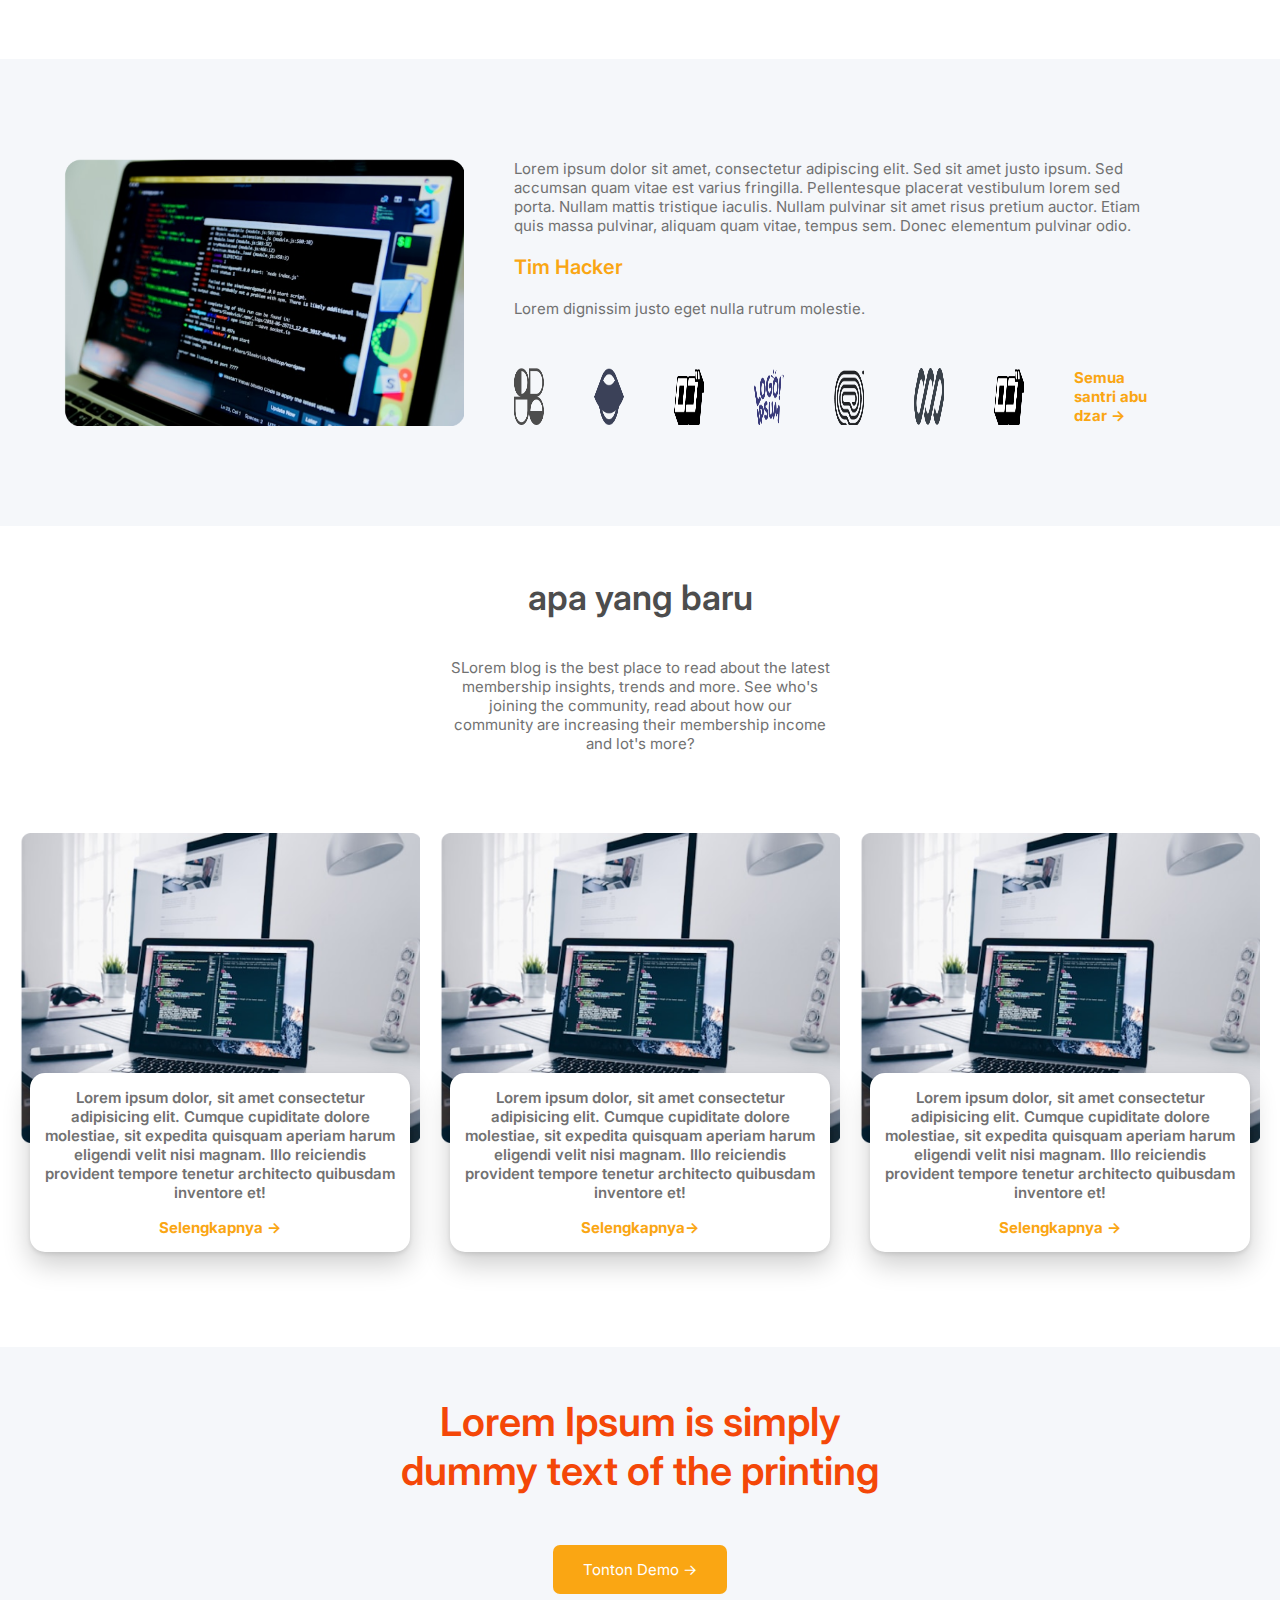
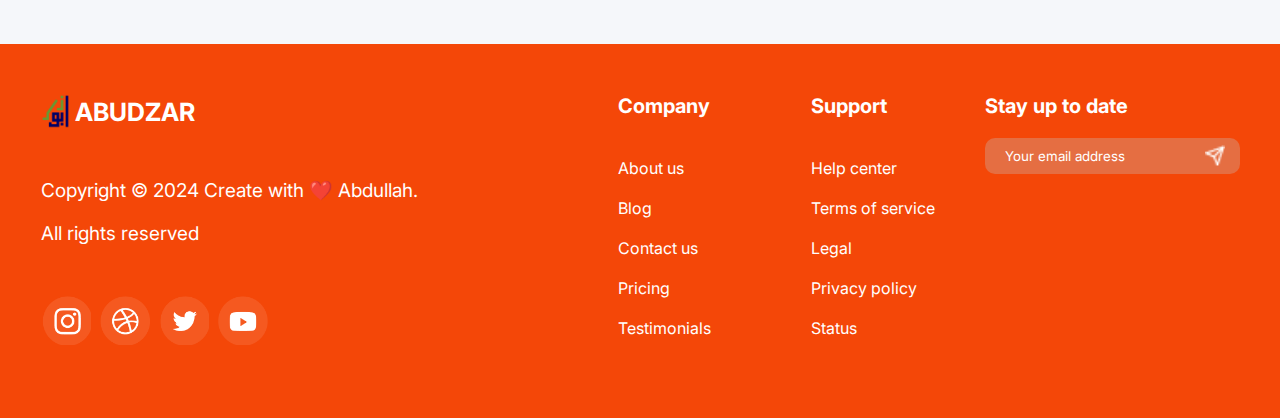
==== commit e2b68eeb: "index update" ====
--- a/index.html
+++ b/index.html
@@ -1,4 +1,3 @@
-
 <!DOCTYPE html>
 <html lang="en">
   <head>
@@ -13,12 +12,12 @@
         <div class="logo-header">
           <img src="./assets/logo-abudzar 1 (1).png" alt="" height="50" />
           <p>ABUDZAR</p>
-        </div> 
+        </div>
 
         <ul class="list-navigasi">
           <li class="list-navigasi-items">Home</li>
           <li class="dropdown">
-            Features
+            Features &#10509;
             <ul class="dropdown-menu">
               <a href="#"><li>Sub Menu</li></a>
               <a href="#"><li>Sub Menu</li></a>
@@ -344,10 +343,10 @@
               <p class="all">All rights reserved</p>
             </div>
             <div class="media">
-              <img src="./ig.png" alt="" />
-              <img src="./Social Icons.png" alt="" />
-              <img src="./burung.png" alt="" />
-              <img src="./yt.png" alt="" />
+              <img src="./assets/ig.png" alt="" />
+              <img src="./assets/Social Icons.png" alt="" />
+              <img src="./assets/burung.png" alt="" />
+              <img src="./assets/yt.png" alt="" />
             </div>
           </div>
 
@@ -378,7 +377,7 @@
               <div class="input">
                 <input type="text" placeholder="Your email address" />
                 <span class="icon-pesawat">
-                  <img src="./Vector.png" alt=""  width="20"/>
+                  <img src="./assets/Vector.png" alt="" width="20" />
                 </span>
               </div>
             </div>
@@ -390,4 +389,3 @@
     <!-- <section id="height"></section> -->
   </body>
 </html>
-
--- a/style.css
+++ b/style.css
@@ -143,10 +143,10 @@
   letter-spacing: 2px;
 }
 .belajar p {
-  color: white;
+  color: grey;
   font-size: 15px;
   margin-bottom: 20px;
-  letter-spacing: 1px;
+  
 }
 .belajar button {
   background-color: #faa613;
@@ -190,15 +190,15 @@
 
 .container-klien-kami p {
   color: #717171;
-  font-size: 11px;
-  margin-bottom: 20px;
-  letter-spacing: 1px;
+  font-size: 15px;
+ 
+
 }
 
 .kumpulan-image {
   display: flex;
   justify-content: space-between;
-  padding-top: 50px;
+  padding-top: 80px;
 }
 
 .kumpulan-image img {
@@ -207,7 +207,7 @@
 
 #Komunitas {
   /* background-color: #faa613; */
-  margin-top: 20px;
+  margin-top: 80px;
 }
 
 .container-komunitas {
@@ -220,7 +220,7 @@
 .Kelola {
   font-weight: 600;
   margin-bottom: 10px;
-  font-size: 35px;
+  font-size: 30px;
   color: #4d4d4d;
   text-align: center;
   padding-top: 70px;
@@ -228,9 +228,8 @@
 
 .siapa {
   color: #717171;
-  font-size: 11px;
+  font-size: 15px;
   margin-bottom: 20px;
-  letter-spacing: 1px;
   text-align: center;
 }
 
@@ -275,6 +274,7 @@
 
 #banner-2 {
   /* background-color: #f5f7fa; */
+  margin-top: 80px;
 }
 .container-banner-2 {
   /* background-color: rgb(169, 169, 247); */
@@ -295,7 +295,7 @@
 }
 .belajar-2 h1 {
   color: #4d4d4d;
-  font-size: 40px;
+  font-size: 35px;
   margin-bottom: 15px;
 }
 
@@ -303,17 +303,16 @@
   color: #717171;
   font-size: 15px;
   margin-bottom: 20px;
-  letter-spacing: 1px;
+  
 }
 .belajar-2 button {
   background-color: #faa613;
   border: none;
   color: white;
   font-size: 20px;
-  padding: 13px;
+  padding: 10px 20px;
   border-radius: 7px;
   margin-top: 10px;
-  width: 150px;
 }
 
 button:hover {
@@ -324,6 +323,7 @@
 #membantu-santri-mengupgrade-dirinya {
   background-color: #f5f7fa;
   height: 300px;
+  margin-top: 80px;
 }
 
 .container-bantu-santri {
@@ -338,21 +338,22 @@
 }
 
 .pembungkus-judul h1 {
-  font-size: 30px;
+  font-size: 36px;
   color: #4d4d4d;
   font-weight: 700;
 }
 
 .pembungkus-judul h2 {
-  font-size: 30px;
+  font-size: 40px;
   color: #faa613;
   font-weight: 700;
 }
 
 .pembungkus-judul p {
-  color: #18191f;
+  padding-top: 10px;
+  color: grey;
   font-weight: 400;
-  font-size: 12px;
+  font-size: 15px;
 }
 
 .membantu-santri {
@@ -509,7 +510,7 @@
 }
 .belajar-3 h1 {
   color: #4d4d4d;
-  font-size: 40px;
+  font-size: 35px;
   margin-bottom: 15px;
 }
 
@@ -517,17 +518,17 @@
   color: #717171;
   font-size: 15px;
   margin-bottom: 20px;
-  letter-spacing: 1px;
+
 }
 .belajar-3 button {
   background-color: #faa613;
   border: none;
   color: white;
   font-size: 20px;
-  padding: 12px;
+  padding: 10px 20px;
   border-radius: 7px;
   margin-top: 10px;
-  width: 150px;
+
 }
 
 button:hover {
@@ -569,13 +570,13 @@
 .belajar-hacker p {
   color: #717171;
   font-size: 15px;
-  letter-spacing: 1px;
+
 }
 .bawah {
   padding-top: 20px;
   color: #717171;
   font-size: 15px;
-  letter-spacing: 1px;
+
 }
 
 .pembungkus-icon-hacker {
@@ -627,7 +628,6 @@
   color: #717171;
   font-size: 15px;
   margin-bottom: 20px;
-  letter-spacing: 1px;
   text-align: center;
   padding-right: 250px;
   padding-left: 250px;
@@ -685,12 +685,18 @@
 
 /* Printing */
 
+#text-of-the-printing{
+  /* margin-bottom: 80px;
+  background-color: #f5f7fa; */
+}
+
 .printing {
+  background-color: #F5F7FA;
   padding-top: 50px;
   padding-bottom: 50px;
   text-align: center;
   margin-top: 200px;
-  background-color: #f5f7fa;
+  
 }
 .printing h1 {
   color: #f44708;
@@ -702,13 +708,14 @@
   background-color: #faa613;
   border: none;
   color: white;
-  font-size: 20px;
-  padding: 10px 10px;
+  font-size: 15px;
+  padding: 15px 30px;
   border-radius: 7px;
   margin-top: 50px;
 }
 
 /* FOOTER */
+
 
 .container-footer{
   background-color: #F44708;
@@ -724,8 +731,8 @@
 .container-footer-pembungkus{
   display: flex;
   /* background-color: #227b94; */
-  margin-top: 50px;
-  margin-bottom: 50px;
+  margin-top: 30px;
+  margin-bottom: 30px;
 }
 .abudzar{
   padding-top: 20px;
@@ -854,709 +861,3 @@
     display: none;
   }
 }
-=======
-@import url("https://fonts.googleapis.com/css2?family=Inter:ital,opsz,wght@0,14..32,100..900;1,14..32,100..900&display=swap");
-
-* {
-  margin: 0;
-  padding: 0;
-  font-family: "Inter", sans-serif;
-}
-
-#navigasi {
-  position: sticky;
-  top: 0px;
-  background-color: white;
-  box-shadow: rgba(0, 0, 0, 0.2) 0px 12px 28px 0px,
-    rgba(0, 0, 0, 0.1) 0px 2px 4px 0px,
-    rgba(255, 255, 255, 0.05) 0px 0px 0px 1px inset;
-  padding-bottom: 20px;
-  padding-top: 20px;
-  z-index: 9;
-}
-
-.user {
-  /* background-color: #717171; */
-  width: 40px;
-  height: 40px;
-  position: relative;
-}
-.user span {
-  color: white;
-  background-color: red;
-  position: absolute;
-  right: 2px;
-  top: -7px;
-  width: 20px;
-  height: 20px;
-  text-align: center;
-  border-radius: 10px;
-}
-
-.container-navigasi {
-  /* background-color: rgb(234, 186, 127); */
-  display: flex;
-  margin-left: 5%;
-  margin-right: 5%;
-  /* margin-top: 25px; */
-  /* margin-bottom: 20px; */
-  /* font-family: "Inter", sans-serif; */
-  justify-content: space-between;
-  align-items: canter;
-  /* padding-right: 40px;
-    padding-left: 40px; */
-  /* border-radius: 10px; */
-}
-.logo-header {
-  /* background-color: aquamarine; */
-  display: flex;
-  font-size: 20px;
-  font-weight: 750;
-  align-items: center;
-}
-.logo-header img {
-  margin-right: 20px;
-}
-.list-navigasi {
-  /* background-color: yellow; */
-  display: flex;
-  margin-top: 15px;
-  font-size: 15px;
-  align-items: center;
-  height: 20px;
-}
-
-.list-navigasi li {
-  list-style: none;
-  margin-left: 20px;
-  /* margin-right: 10px; */
-}
-#banner {
-  /* background-color: #f5f7fa; */
-  background-image: url(./assets/pondok.png);
-  height: 85vh;
-  background-size: cover;
-  background-repeat: no-repeat;
-}
-.container-banner {
-  /* background-color: rgb(169, 169, 247); */
-  display: flex;
-  margin-left: 5%;
-  margin-right: 5%;
-  justify-content: space-between;
-  align-items: center;
-  padding-top: 100px;
-  padding-bottom: 100px;
-}
-.belajar {
-  /* background-color: antiquewhite; */
-}
-.container-banner img {
-  /* background-color: bisque; */
-}
-.belajar h1 {
-  color: #4d4d4d;
-  font-size: 50px;
-  margin-bottom: 15px;
-  letter-spacing: 2px;
-}
-.belajar .text-abudzar {
-  color: #faa613;
-  font-size: 50px;
-  margin-bottom: 15px;
-  letter-spacing: 2px;
-}
-.belajar p {
-  color: white;
-  font-size: 15px;
-  margin-bottom: 20px;
-  letter-spacing: 1px;
-}
-.belajar button {
-  background-color: #faa613;
-  border: none;
-  color: white;
-  font-size: 19px;
-  padding: 10px 20px;
-  border-radius: 7px;
-}
-.list-navigasi button {
-  background-color: #faa613;
-  border: none;
-  color: white;
-  font-size: 15px;
-  padding: 10px 10px;
-  border-radius: 7px;
-  margin-left: 30px;
-}
-
-button:hover {
-  background-color: rgb(217, 128, 10);
-}
-
-#klien-kami {
-  background-color: white;
-}
-.container-klien-kami {
-  text-align: center;
-  /* background-color: #faa613; */
-  margin-left: 5%;
-  margin-right: 5%;
-  padding-top: 50px;
-  padding-bottom: 50px;
-}
-.container-klien-kami h1 {
-  font-size: 35px;
-  font-weight: 600;
-  margin-bottom: 10px;
-  color: #4d4d4d;
-}
-
-.container-klien-kami p {
-  color: #717171;
-  font-size: 11px;
-  margin-bottom: 20px;
-  letter-spacing: 1px;
-}
-
-.kumpulan-image {
-  display: flex;
-  justify-content: space-between;
-  padding-top: 50px;
-}
-
-.kumpulan-image img {
-  width: 40px;
-}
-
-#Komunitas {
-  /* background-color: #faa613; */
-  margin-top: 20px;
-}
-
-.container-komunitas {
-  /* background-color: #67512c; */
-
-  margin-left: 200px;
-  margin-right: 200px;
-}
-
-.Kelola {
-  font-weight: 600;
-  margin-bottom: 10px;
-  font-size: 35px;
-  color: #4d4d4d;
-  text-align: center;
-  padding-top: 70px;
-}
-
-.siapa {
-  color: #717171;
-  font-size: 11px;
-  margin-bottom: 20px;
-  letter-spacing: 1px;
-  text-align: center;
-}
-
-.assets {
-  /* background-color: green; */
-  display: flex;
-  flex-direction: column;
-  align-items: center;
-  margin-right: 10px;
-  margin-left: 10px;
-  box-shadow: 1px 2px 5px #abbed133;
-  padding-bottom: 50px;
-  padding-left: 50px;
-  padding-right: 50px;
-}
-
-.pembungkus-assets {
-  display: flex;
-  padding-top: 40px;
-  padding-bottom: 50px;
-}
-
-.membership {
-  color: #4d4d4d;
-  font-size: 19px;
-  font-weight: 700;
-}
-
-.pembungkus-assets p {
-  color: #717171;
-  font-size: 11px;
-  margin-bottom: 20px;
-  text-align: center;
-  color: #717171;
-}
-
-#banner-2 {
-  /* background-color: #f5f7fa; */
-}
-.container-banner-2 {
-  /* background-color: rgb(169, 169, 247); */
-  display: flex;
-  margin-left: 5%;
-  margin-right: 10%;
-  justify-content: space-between;
-  align-items: center;
-  padding-top: 100px;
-  padding-bottom: 100px;
-}
-.belajar-2 {
-  /* background-color: antiquewhite; */
-  padding-left: 50px;
-}
-.container-banner-2 img {
-  /* background-color: bisque; */
-}
-.belajar-2 h1 {
-  color: #4d4d4d;
-  font-size: 40px;
-  margin-bottom: 15px;
-}
-
-.belajar-2 p {
-  color: #717171;
-  font-size: 15px;
-  margin-bottom: 20px;
-  letter-spacing: 1px;
-}
-.belajar-2 button {
-  background-color: #faa613;
-  border: none;
-  color: white;
-  font-size: 20px;
-  padding: 13px;
-  border-radius: 7px;
-  margin-top: 10px;
-  width: 150px;
-}
-
-button:hover {
-  background-color: rgb(217, 128, 10);
-}
-
-/* membantu santri */
-#membantu-santri-mengupgrade-dirinya {
-  background-color: #f5f7fa;
-  height: 300px;
-}
-
-.container-bantu-santri {
-  /* background-color: #faa613; */
-  padding: 50px;
-  display: flex;
-  justify-content: space-between;
-}
-
-.membantu-santri {
-  padding-top: 40px;
-}
-
-.pembungkus-judul h1 {
-  font-size: 30px;
-  color: #4d4d4d;
-  font-weight: 700;
-}
-
-.pembungkus-judul h2 {
-  font-size: 30px;
-  color: #faa613;
-  font-weight: 700;
-}
-
-.pembungkus-judul p {
-  color: #18191f;
-  font-weight: 400;
-  font-size: 12px;
-}
-
-.membantu-santri {
-  /* background-color: aqua; */
-}
-
-.icon {
-  /* background-color: rgb(130, 247, 5); */
-  padding: 5px;
-  display: flex;
-}
-
-.isi {
-  /* background-color: green; */
-  height: 500px;
-}
-
-.pembungkus-isi-1 {
-  /* background-color: rgb(238, 19, 19); */
-}
-
-.pembungkus-semua-1 {
-  padding-bottom: 50px;
-  margin-right: 50px;
-  display: flex;
-  align-items: center;
-  /* background-color: blue; */
-}
-
-.pembungkus-deskripsi {
-  padding-left: 10px;
-  padding-bottom: 4px;
-}
-
-.pembungkus-deskripsi h3 {
-  color: #4d4d4d;
-  font-weight: 700;
-  font-size: 20px;
-}
-.pembungkus-deskripsi p {
-  color: #717171;
-  font-weight: 400;
-  font-size: 12px;
-}
-
-.pembungkus-deskripsi-2 {
-  padding-left: 10px;
-  padding-bottom: 4px;
-  padding-top: 10px;
-}
-
-.pembungkus-semua-2 {
-  padding-bottom: 50px;
-  margin-right: 50px;
-  display: flex;
-  align-items: center;
-  /* background-color: #d7c7aa; */
-}
-
-.pembungkus-deskripsi-2 h3 {
-  color: #4d4d4d;
-  font-weight: 700;
-  font-size: 20px;
-  align-items: center;
-}
-
-.pembungkus-deskripsi-2 p {
-  color: #717171;
-  font-weight: 400px;
-  font-size: 12px;
-}
-
-.pembungkus-isi-2 {
-  /* background-color: yellow; */
-}
-
-.pembungkus-semua-3 {
-  padding-bottom: 50px;
-  margin-right: 50px;
-  display: flex;
-  align-items: center;
-  /* background-color: blue; */
-}
-
-.pembungkus-deskripsi-3 {
-  padding-left: 10px;
-  padding-bottom: 4px;
-}
-
-.pembungkus-deskripsi-3 h3 {
-  color: #4d4d4d;
-  font-weight: 700;
-  font-size: 20px;
-}
-.pembungkus-deskripsi-3 p {
-  color: #717171;
-  font-weight: 400;
-  font-size: 12px;
-}
-
-.pembungkus-deskripsi-4 {
-  padding-left: 10px;
-  padding-top: 5px;
-  padding-bottom: 5px;
-}
-
-.pembungkus-semua-4 {
-  margin-top: 7px;
-  padding-bottom: 50px;
-  margin-right: 50px;
-  display: flex;
-  align-items: center;
-  /* background-color: #d7c7aa; */
-}
-
-.pembungkus-deskripsi-4 h3 {
-  color: #4d4d4d;
-  font-weight: 700;
-  font-size: 20px;
-  align-items: center;
-}
-
-.pembungkus-deskripsi-4 p {
-  color: #717171;
-  font-weight: 400px;
-  font-size: 12px;
-}
-
-/* banner-3 */
-
-#banner-3 {
-  /* background-color: #f5f7fa; */
-}
-.container-banner-3 {
-  /* background-color: rgb(169, 169, 247); */
-  display: flex;
-  margin-left: 5%;
-  margin-right: 10%;
-  justify-content: space-between;
-  align-items: center;
-  padding-top: 100px;
-  padding-bottom: 100px;
-}
-.belajar-3 {
-  /* background-color: antiquewhite; */
-  padding-left: 50px;
-}
-.container-banner-3 img {
-  /* background-color: bisque; */
-}
-
-.belajar-3 {
-  padding-bottom: 100px;
-}
-.belajar-3 h1 {
-  color: #4d4d4d;
-  font-size: 40px;
-  margin-bottom: 15px;
-}
-
-.belajar-3 p {
-  color: #717171;
-  font-size: 15px;
-  margin-bottom: 20px;
-  letter-spacing: 1px;
-}
-.belajar-3 button {
-  background-color: #faa613;
-  border: none;
-  color: white;
-  font-size: 20px;
-  padding: 12px;
-  border-radius: 7px;
-  margin-top: 10px;
-  width: 150px;
-}
-
-button:hover {
-  background-color: rgb(217, 128, 10);
-}
-
-/* TIM-HACKER */
-
-#tim-hacker {
-  background-color: #f5f7fa;
-}
-.container-tim-hacker {
-  /* background-color: rgb(169, 169, 247); */
-  display: flex;
-  margin-left: 5%;
-  margin-right: 10%;
-  justify-content: space-between;
-  align-items: center;
-  padding-top: 100px;
-  padding-bottom: 100px;
-}
-.belajar-hacker {
-  /* background-color: antiquewhite; */
-  padding-left: 50px;
-}
-.container-tim-hacker img {
-  /* background-color: bisque; */
-}
-
-.belajar-hacker {
-  /* background-color: #4d4d4d; */
-}
-.belajar-hacker h3 {
-  padding-top: 20px;
-  color: #faa613;
-  font-size: 20px;
-  font-weight: 600;
-}
-.belajar-hacker p {
-  color: #717171;
-  font-size: 15px;
-  letter-spacing: 1px;
-}
-.bawah {
-  padding-top: 20px;
-  color: #717171;
-  font-size: 15px;
-  letter-spacing: 1px;
-}
-
-.pembungkus-icon-hacker {
-  /* background-color: #faa613; */
-  display: flex;
-  padding-top: 50px;
-}
-
-.pembungkus-icon-hacker img {
-  /* background-color: aqua; */
-  width: 30px;
-  padding-right: 50px;
-}
-
-.pembungkus-icon-hacker a {
-  text-decoration: none;
-  color: #faa613;
-  font-size: 15px;
-  font-weight: 700;
-}
-.pembungkus-icon-hacker a:hover{
-  color: #227B94;
-}
-
-/* apa yang baru */
-
-#apa-yang-baru {
-  /* background-color: #faa613; */
-  margin-top: 50px;
-}
-
-.container-apa-yang-baru {
-  /* background-color: #67512c; */
-
-  margin-left: 200px;
-  margin-right: 200px;
-}
-
-.isi-yang-baru {
-  font-weight: 600;
-  margin-bottom: 10px;
-  font-size: 35px;
-  color: #4d4d4d;
-  text-align: center;
-  padding-bottom: 30px;
-}
-
-.lorem {
-  color: #717171;
-  font-size: 15px;
-  margin-bottom: 20px;
-  letter-spacing: 1px;
-  text-align: center;
-  padding-right: 250px;
-  padding-left: 250px;
-}
-
-/*apa yang baru */
-.container-yang-baru{
-  /* background-color: #faa613; */
-  margin-top: 80px;
-  display: flex;
-  justify-content: space-evenly;
-}
-
-
-
-.card{
-  /* overflow: hidden; */
-  /* background-color: #4d4d4d; */
-  width: 400px;
-  position: relative;
-}
-
-.card img{
-  width: 100%;
-}
-
-.tulisan{
-  border-radius: 15px;
-  padding: 15px;
-  background-color: white;
-  margin-left: 10px;
-  margin-right: 10px;
-  position: absolute;
-  top: 240px;
-  text-align: center;
-  box-shadow: rgba(0, 0, 0, 0.2) 0px 12px 28px 0px,
-    rgba(0, 0, 0, 0.1) 0px 2px 4px 0px,
-    rgba(255, 255, 255, 0.05) 0px 0px 0px 1px inset;
-}
-
-.tulisan p{
-  color: #717171;
-  font-weight: 600;
-  font-size: 15px;
-  margin-bottom: 15px;
-}
-
-.tulisan a{
-  text-decoration: none;
-  color: #faa613;
-  font-size: 15px;
-  font-weight: 700;
-}
-.tulisan a:hover{
-  color: #227B94;
-}
-
-/* Printing */
-
-.printing{
- padding-top: 50px;
- padding-bottom: 50px;
-  text-align: center;
-  margin-top: 200px;
-  background-color: #F5F7FA;
-}
-.printing h1{
-  color: #F44708;
-  font-size: 40px;
-  font-weight: 600;
-}
-
-.printing button{
-  background-color: #faa613;
-  border: none;
-  color: white;
-  font-size: 20px;
-  padding: 10px 10px;
-  border-radius: 7px;
-  margin-top: 50px;
-}
-
-
-
-
-
-
-
-
-
-
-
-
-#height {
-  height: 50vh;
-}
-
-.icon-menu {
-  display: none;
-}
-@media only screen and (max-width: 745px) {
-  .icon-menu {
-    display: block;
-  }
-
-  .list-navigasi {
-    display: none;
-  }
-
-  .container-banner img {
-    display: none;
-  }
-}
->>>>>>> 5053cf6587bdb1097d87ca56f38a0b4ed04f6744
